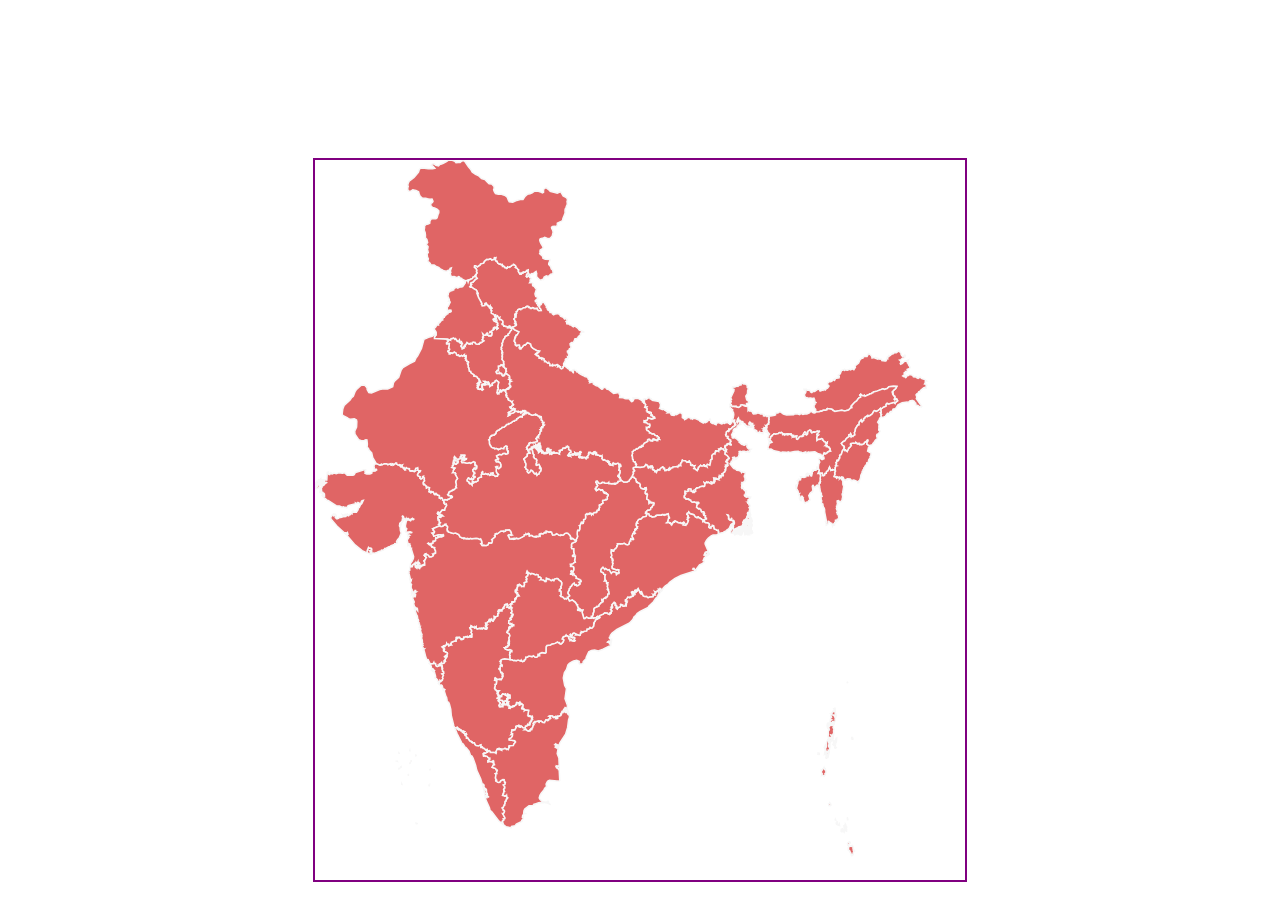
==== map.html @ f1337e4d "update 2.0" ====
<!DOCTYPE html>
<html lang="en">

<head>
    <meta charset="UTF-8">
    <meta http-equiv="X-UA-Compatible" content="IE=edge">
    <meta name="viewport" content="width=device-width, initial-scale=1.0">
    <link rel="stylesheet" href="css/map.css">
    <link rel="stylesheet" href="css/bootstrap.css">
    <title>Document</title>
</head>

<body>

    <div id="tooltipId" class="tooltip1" href="http://www.google.com/">
        <span id="tooltip-span">
            <div id="tooltip-content">
                <div class="card" style="width: 18rem;">
                    <img id="card-img" src="./media/gettyimages-663507425-612x612.jpg" class="card-img-top" alt="...">
                    <div class="card-body">
                        <h5 id="card-heading"class="card-title">Card title</h5>
                        <p id="card-summary"class="card-text">Some quick example text to build on the card title and make up the bulk of
                            the card's content.</p>
                       
                    </div>
                </div>
            </div>
        </span>
    </div>
    <div  id="iframe-div">
    <iframe id="play-video" class="" width="560" height="315" title="YouTube video player" frameborder="0" allow="accelerometer; autoplay; clipboard-write; encrypted-media; gyroscope; picture-in-picture" allowfullscreen src="">
    </iframe>
    <button id="close-btn" class="btn"onclick= closeIframe()>&cross;</button>
    </div>
    
    <!-- <div class="container">
        <div class="row">
            <div class="col"> -->
                <svg id="map-svg">
                    <use href="#indian-map"></use>
                </svg>
<!--             
            </div>
        </div>
    </div> -->

   

    <symbol id="indian-map">
        <svg xmlns:mapsvg="http://mapsvg.com" xmlns:dc="http://purl.org/dc/elements/1.1/"
            xmlns:cc="http://creativecommons.org/ns#" xmlns:rdf="http://www.w3.org/1999/02/22-rdf-syntax-ns#"
            xmlns:svg="http://www.w3.org/2000/svg" xmlns="http://www.w3.org/2000/svg" version="1.1" id="svg2"  
            height="80vh"width="650px" mapsvg:geoViewBox="68.184010 37.084109 97.418146 6.753659">

            <metadata id="metadata44">
                <rdf:RDF>
                    <cc:Work rdf:about="">
                        <dc:format>image/svg+xml</dc:format>
                        <dc:type rdf:resource="http://purl.org/dc/dcmitype/StillImage" />
                        <dc:title></dc:title>
                    </cc:Work>
                </rdf:RDF>
            </metadata>
            <defs id="defs42" />
            <path id="IN-AN" title="Andaman and Nicobar Islands"
                d="m 537.188,685.44148 -0.041,0.4695 0.768,0.30627 0.104,2.47542 1.258,1.84675 -0.71,-0.0232 0.661,0.93295 -0.574,0.18739 -0.437,0.94503 0.103,1.88201 -0.409,0.42617 -0.663,-0.49065 -0.502,1.30269 -0.461,-0.2156 0.224,-1.08911 -0.606,-0.31434 -0.121,-1.2503 -0.813,-0.73346 0.069,-0.77879 -1.076,-1.12336 -0.646,0.17933 -0.121,-1.96159 0.365,-0.27304 -0.4,-0.27001 0.64,-1.36616 0.994,0.0584 0.564,-0.57427 0.878,0.27505 0.092,-0.68006 0.86,-0.14307 z m -2.826,-4.29496 0.895,1.77017 -2.249,2.47845 -0.57,-1.39035 0.238,-1.31478 1.704,-0.4695 -0.018,-1.07399 z m -6.972,-12.28743 0.62,0.37378 0.054,0.95511 0.372,-0.12392 0.733,0.79995 -0.07,1.22108 -0.819,-0.73849 -1.384,0.38789 -0.288,-0.63372 0.323,-0.48259 -0.855,0.17027 0.198,-1.45785 1.116,-0.47151 z m 3.502,-0.0695 0.743,0.76973 -0.11,1.34098 -1.472,-1.19389 0.529,-0.85234 0.383,0.60853 -0.073,-0.67301 z m 0.656,-2.05731 0.291,1.85178 -0.652,-1.69864 0.361,-0.15314 z m -1.091,-2.2447 0.394,0.70928 -0.884,1.04981 0.947,1.26743 0.041,1.10422 -0.412,-0.27001 -0.465,0.31837 -0.158,0.77476 -0.325,-0.99943 0.426,0.0796 0.114,-0.58536 0.146,0.45237 0.247,-0.67099 -0.938,0.56621 0.092,-0.83824 -0.627,-0.64883 -0.116,-1.08809 1.518,-1.22109 z m -6.096,-0.7264 0.087,0.94704 -0.404,-0.51281 0.317,-0.43423 z m -2.282,-1.91123 0.359,0.19848 -0.356,1.48404 1.639,1.28758 -0.11,0.45942 -1.593,-0.57024 -0.756,-1.02865 0.157,-1.47599 0.66,-0.35464 z m -1.725,-2.48851 0.285,0.72439 -0.466,-0.2005 0.181,-0.52389 z m 11.976,-2.12381 0.554,2.22556 -0.33,0.0282 -0.08,0.96619 -0.144,-3.21996 z m -17.337,-14.22082 0.765,1.02563 0.632,-0.27504 -0.606,0.35464 0.105,1.13444 -0.86,0.46244 -1.209,-0.15818 -0.228,-1.89409 0.96,-0.0353 0.151,-0.86645 0.29,0.25187 z m -5.693,-35.18985 0.303,0.69114 0.034,-0.42113 0.553,0.46244 0.043,1.32486 0.571,0.30426 0.19,2.31624 -1.188,1.3984 0.616,0.72339 -1.181,1.43165 -1.64,-0.7798 -1.035,0.34255 0.738,-1.75809 -0.843,-1.12537 -0.088,-2.43411 0.448,0.45035 1.244,-2.15202 0.892,-0.62565 0.231,0.45942 0.112,-0.60853 z m 2.629,-13.08436 0.929,1.5727 -0.763,0.62868 0.924,0.42415 -0.055,0.36472 -1.862,0.51684 -0.434,-0.43927 0.123,-0.72237 0.751,-0.10478 -0.195,-1.47195 0.582,-0.76872 z m -0.926,-0.67402 -0.284,0.15415 0.186,-0.91783 0.098,0.76368 z m -7.918,-1.08407 1.085,0.17632 -0.019,1.31679 -1.158,-0.1481 0.092,-1.34501 z m 6.716,-0.23474 0.622,0.3093 -0.822,0.74252 0.2,-1.05182 z m 10.071,-5.13723 1.075,0.16624 -0.465,0.49972 -0.716,-0.34457 0.106,-0.32139 z m -1.074,-4.07532 0.271,-0.21158 0.564,0.52793 0.933,2.47844 -0.237,0.44733 -0.886,-1.45482 -0.543,0.0383 -1.023,-1.01455 0.826,-1.1556 0.095,0.34457 z m 0.412,-1.48405 0.074,1.27046 -0.647,-0.61256 -0.046,-0.72641 0.619,0.0685 z m 0.807,-1.15963 0.371,2.3918 -0.807,-0.65185 0.006,-0.67401 -1.081,-0.74958 0.615,-0.12695 0.421,0.57831 0.475,-0.76772 z m 0.855,-1.16466 0.553,1.47598 -0.427,1.26038 -0.784,-1.06593 0.658,-1.67043 z m -7.699,-0.52088 0.06,1.5052 0.968,-0.15717 -0.584,2.06436 1.288,0.63271 -0.452,0.56521 -0.476,-0.43625 -0.055,0.53498 0.673,0.36169 -1.042,0.80298 0.111,2.37769 0.468,-1.74801 0.792,-0.0836 0.084,0.74555 -0.687,4.25768 -0.257,-0.22467 -0.058,0.48561 -0.813,-0.3637 0.133,0.79189 -0.88,0.34759 0.156,0.61356 0.294,-0.32945 0.144,0.38285 0.739,-0.78081 -0.176,-0.57931 0.734,0.44632 -0.947,4.02394 -0.272,-0.63674 -1.076,-0.31937 0.008,-1.07601 -0.615,0.20452 -0.202,-1.21806 0.583,0.0897 0.174,-0.4433 -0.264,-0.31233 -0.496,0.35061 -0.418,-1.78427 -0.55,0.50173 -0.324,-3.01141 -0.489,0.20553 -0.198,-0.48058 1.023,-2.1097 0.51,1.2624 0.312,-0.20553 0.053,0.83421 0.144,-0.28009 0.264,-4.95991 1.616,-2.84819 z m 0.75,0.37277 0.37,-0.0131 -0.121,0.73346 -0.526,-0.0897 0.277,-0.6307 z m 3.455,-0.807 0.246,0.70021 -0.456,-0.22971 -0.099,0.44733 -0.164,-0.60853 0.473,-0.3093 z m 3.685,-0.13097 0.187,0.52994 0.404,-0.49267 -0.109,1.20698 -0.783,-0.54102 0.301,-0.70323 z m -2.854,-0.40401 -0.404,1.06996 -0.432,-1.22915 0.529,0.16423 0.161,-0.64379 0.146,0.63875 z m -3.45,-0.63271 1.278,0.37076 0.601,-0.27102 0.48,0.85134 -0.638,0.43221 0.453,1.08709 -0.71,-0.0554 0.088,0.85738 -0.591,-0.16523 -0.426,0.74152 0.215,0.5108 -1.001,0.93596 -0.534,-0.67401 0.644,-3.04566 -0.578,-0.18639 0.169,-0.60651 0.297,0.21459 0.359,-0.45639 -0.106,-0.54103 z m 22.254,-0.22568 0.744,0.70223 0.114,1.10321 -1.131,-0.17632 -0.248,-0.86644 0.521,-0.76268 z m -18.511,-2.01398 -0.482,1.18481 -0.272,-0.10982 0.235,-1.08406 0.519,0.009 z m -5.117,-8.89721 0.142,2.36661 -0.486,-1.68957 0.344,-0.67704 z m 3.934,-1.86588 0.482,0.0766 -0.353,0.58737 0.48,0.0252 0.547,1.64928 -0.418,0.71431 0.97,1.37624 -0.47,1.44375 0.217,3.1313 -0.76,0.34254 -0.021,0.31938 0.562,-0.0403 -0.893,0.51483 -0.017,0.81204 -1.764,-0.46949 1.351,2.31019 -1.306,0.3758 -1.274,-0.36774 -0.351,0.51584 -0.719,-0.0997 -0.439,-0.60551 0.168,-5.76087 -0.481,-0.23978 0.412,0.0141 1.029,-1.36013 -0.528,-0.48057 0.377,-0.63069 -0.465,-2.24672 0.291,0.36068 1.548,-1.94044 0.653,0.52189 0,0 0.628,-0.14911 0,0 0.544,-0.70021 z m -4.254,-1.63618 0.507,0.29217 0.034,1.9344 -0.425,1.01455 -0.541,0.11385 0.285,0.41105 -0.437,0.73447 -0.419,-1.68957 0.448,-2.16209 0.548,-0.64883 z m 6.511,-0.1078 -0.569,0.64379 0.07,0.69819 -0.646,-0.12996 0.163,-1.03974 0.261,0.42416 0.721,-0.59644 z m 0.475,-12.41236 0.326,1.0357 -0.216,1.94044 0.222,0.67603 0.337,-0.37076 0.198,0.32341 -0.326,0.51483 0.739,0.99642 -0.519,0.70726 -0.691,-0.90876 -0.617,-0.1743 -0.355,0.52692 -0.337,-0.67502 -0.412,0.35161 1.233,0.51483 0.063,0.93395 0.704,-0.11384 -0.007,0.49065 0.437,-0.28714 -0.721,2.016 0.056,2.10668 -0.648,1.12739 -0.797,-0.13904 0.185,0.47655 -0.837,-1.03369 -0.385,0.14709 -0.306,0.69517 0.771,1.08609 -0.548,0.53195 -0.113,-0.82715 -0.517,0.0494 -0.583,1.18884 0.388,0.95007 0,0 -0.628,0.14911 0,0 -1.021,-0.81909 -10e-4,-1.5314 0.505,-0.0242 0.143,-0.55815 -0.769,-0.1209 0.174,-1.53039 0.535,-0.14911 -0.256,-0.65689 0.785,-0.26396 -0.791,-0.29923 0.378,-1.79838 0.559,-0.44229 -0.669,-0.43121 0.413,-0.53196 -0.431,-0.16825 0.372,-1.40042 0.576,-0.23172 -0.5,-0.35867 0.518,0 0.343,-0.59241 -0.262,-0.89869 1.21,-0.65286 -0.25,-0.74756 0.989,-0.1743 0.506,0.35867 -0.023,-0.97626 0.467,0.67099 0.404,-0.67804 z m -0.285,-2.21549 0.251,1.06089 -1.069,-0.6055 0.818,-0.45539 z m 13.096,-26.52437 -0.617,1.4518 0.021,-0.82615 0.596,-0.62565 z" />
            <path id="IN-AP" title="Andhra Pradesh"
                d="m 295.438,482.23741 -0.002,0.007 0,0 0.002,-0.007 z m 0.652,-0.0393 -0.389,2.49054 -0.753,-1.07903 -0.016,-0.80298 1.158,-0.60853 z m -0.652,0.0393 -0.122,-0.62767 -0.272,0.4433 -1.262,0.0977 -0.058,-0.73144 -0.901,0.58133 1.737,0.7667 0,0 -0.023,1.03873 0.454,0.14004 0.663,1.50017 -7.647,3.77106 -4.692,1.85681 -3.756,-1.06895 -3.105,0.36975 -2.669,1.33493 -2.599,5.73367 0.099,0.96921 -2.908,3.10007 -0.273,0.46546 0.384,0.87048 -0.948,0.83521 -3.03,0.41106 -0.866,-1.47094 0.261,-0.7788 0.373,0.006 -0.117,-0.58032 -2.482,-0.87249 -3.128,0.60651 -2.228,1.07097 -1.913,1.26945 -1.459,1.6402 -1.448,4.49646 -2.123,3.3872 -1.075,5.04353 1.396,7.50586 1.762,3.11215 -1.448,10.08303 2.407,6.52153 -0.174,3.87786 1.651,4.44205 -3.018,-5.51604 -0.564,-0.25692 -0.116,1.91022 -0.617,-0.62263 0.355,-0.61659 -0.401,-0.0776 -1.169,1.85077 2.315,2.12481 1.569,0.0363 1.581,1.4105 0,0 0.001,1.1425 -0.756,-0.42516 -0.956,-1.89007 -1.638,-0.0433 -1.73,-1.26642 -1.577,0.17228 -0.083,0.42113 0.891,0.17833 0.069,0.37378 -0.631,-0.0705 -0.22,0.60953 -0.702,0.17631 0.029,0.71936 -0.644,0.29217 0.441,0.65084 -0.587,0.82111 -1.556,0.70021 -1.065,-0.0191 -0.429,0.47957 -0.538,-0.44632 -0.687,0.65789 1.332,1.04982 -0.848,0.61457 -0.451,-0.57931 -0.714,0.31131 0.153,-0.57024 -0.476,0.0957 -0.1,-1.1294 -1.848,0.78685 -0.66,-0.46848 -0.271,-0.94604 -2.238,-0.27001 -1.136,0.44229 1.056,0.46748 -0.297,1.49009 0.529,-0.38084 0.197,0.28109 -0.5,0.17732 0.045,0.45338 -1.591,0.5249 0.142,0.71633 -0.976,0.70626 -0.849,-0.95309 -1.027,0.1219 -10e-4,0.68107 -0.615,0.41509 -0.758,1.66338 -1.751,-0.1471 -1.873,-1.34097 -1.365,0.1884 -0.438,0.70222 0.653,0.35464 -0.895,-0.0232 -0.123,-1.42964 -2.722,0.87753 -0.912,-0.23072 -0.182,1.11329 -0.893,-0.29117 -0.784,0.83925 0.691,1.28657 -0.439,-0.004 -0.916,3.18974 -0.762,0.57729 0.044,1.25333 -0.487,0.12694 -0.176,-0.51281 0,0 0,0 0,0 -0.114,0.0373 -0.358,-0.0363 -0.102,0.86242 -0.647,0.0222 0.041,0.96316 -1.911,0.1199 -1.63,-0.88257 -0.545,-0.83622 -1.561,0.22668 0.782,-0.72741 -0.137,-0.80398 0,0 0.428,-2.03716 1.298,0.005 0.886,-1.73995 0.689,0.70726 1.203,-0.11788 -0.275,-1.46087 0.738,0.11486 -0.133,-1.46792 1.11,-0.4564 -0.056,-0.62163 0.545,-0.33751 -0.402,-0.47957 1.263,-0.7939 -0.589,-0.66092 0.581,-0.36572 0.184,-1.24426 -0.457,-0.80499 -0.729,0.94402 -1.027,-1.12638 -0.749,0.20553 -0.241,-0.44632 -0.695,0.33147 -0.508,-0.35263 0.636,-0.26497 -0.884,-0.48964 0.746,-4.80576 -3.414,-0.19546 -0.93,0.66394 0.224,-1.28859 -0.7,-0.15616 -0.1,-0.54505 -1.57,0.28814 -0.469,-0.68308 0.12,-0.45741 0.865,0.0816 0.084,-0.55715 -0.512,-0.50173 0.697,-0.93798 -0.098,-1.37926 -1.516,-0.98936 -0.07,0.73144 -1.102,-0.18941 -0.406,0.89566 -0.444,0.005 -0.044,-1.30168 0.745,-0.28311 -0.243,-1.23519 -1.148,1.15157 -0.515,-0.73346 -1.438,-0.0796 -0.25,0.56722 0.447,1.03671 -1.082,0.53297 0.051,0.49669 -1.374,0.48259 -0.086,1.24527 -0.276,-0.6186 -0.666,0.19747 0.136,-0.54506 -0.442,0.0363 -0.809,0.44028 0.55,0.43624 -0.324,0.16926 -0.537,-0.3496 -0.828,0.58536 -0.762,-0.5914 -0.154,1.25534 -0.522,-0.45539 -0.092,0.58435 -0.695,0.0846 0.161,-2.61647 -1.021,-0.0473 0.332,-0.77477 -1.362,-0.22769 -0.826,0.4302 -0.274,-0.68006 -1.182,0.38385 -0.348,-1.1969 -0.467,0.72338 -0.138,-0.42617 -0.547,0.46042 -0.037,-1.24325 -0.441,0.37983 0.137,0.92488 -0.809,0.16422 0.803,0.61861 0.091,1.4246 -1.493,-0.134 -0.737,0.47554 -0.706,-0.70323 -0.313,0.83521 -0.395,-0.21157 -0.506,-1.54953 1.023,-1.70469 0.502,-0.0876 -0.114,-0.60853 -2.193,-2.09761 0.919,-0.91883 -1.005,-1.33897 -0.907,-0.0826 0.162,-0.6045 0.954,-0.14911 0.098,-0.50576 1.637,0.35766 -0.241,1.613 0.322,0.96921 2.039,0.23979 0.549,1.09212 3.478,-0.71733 0.843,0.91682 -0.114,1.85278 0.881,-0.0242 0.03,0.38487 0.744,-0.63372 -0.413,-0.58032 0.48,-0.70524 -1.151,-0.008 0.162,-0.82514 -1.197,-0.33651 1.45,-1.73994 -0.12,-0.32643 -0.946,0.48662 0.067,-0.61155 0.606,-0.11284 0.272,-0.77175 2.317,0.30931 -0.087,-2.61144 -0.87,-0.009 -0.259,-0.81305 -1.187,-0.32744 -0.223,0.64278 0.852,1.8004 -0.668,0.43524 -0.594,-0.82615 0.081,-0.84932 -1.667,-0.14709 0.033,-1.19086 -1.03,0.43423 -1.67,-0.5773 -0.842,1.08709 -0.143,1.60595 -0.623,0.0846 -0.538,-0.65286 -2.34,-0.0121 -0.271,-0.69316 0.528,-0.47251 -1.486,-1.13344 0.084,-0.94805 0.627,-0.50375 0.596,0.30326 0.046,-0.98634 0.62,-0.71835 -2.16,0.21258 -0.893,-1.1828 -0.583,-0.10075 -0.828,-1.60897 0.793,-2.87338 -0.371,-0.96821 1.432,-0.53598 0.329,-3.46982 -0.765,0.2821 -1.342,-0.40905 0.435,-1.01455 -0.216,-1.18784 0.475,-0.42113 1.67,1.34803 2.2,0.39796 0.395,-0.4171 0.967,0.008 -0.123,0.51584 0.792,0.11787 1.574,-2.61647 -0.459,-0.48158 0.536,-0.13601 0.01,-0.97425 -0.78,-0.59543 0.906,-0.82212 -0.34,-0.57729 -0.68,-0.0907 -0.12,-0.81406 -1.007,0.11788 -0.715,-2.46333 -1.193,-1.21202 0.032,-0.3355 1.145,0.13803 0.056,-2.91166 1.092,-0.41409 0.728,0.6045 0.184,-0.73849 -1.711,-1.64222 0.433,-1.93137 -0.871,-0.18841 0.915,-1.47195 1.622,-0.9007 2.208,-0.37378 5.454,0.80499 0,0 2.029,0.19847 1.101,0.76772 1.197,-0.21964 1.739,0.46345 1.853,-0.66696 2.39,0.79995 0.72,-0.93395 0.573,1.25333 0.961,0.37882 0.34,-0.47453 0.813,-0.001 0.321,-1.12135 1.213,-0.62364 0.391,-2.22858 1.247,0.0474 1.873,-1.13041 3.212,0.53599 1.212,-0.92791 2.023,1.57573 1.285,0.0655 1.287,-1.39136 0.028,-1.51326 0.525,0.0796 0.204,0.93697 0.792,0.1078 -0.105,-1.67345 0.42,-0.44532 2.207,-0.94704 3.049,0.62464 0.881,-0.49065 0.138,-5.86766 0.854,-1.16467 3.359,-0.45941 1.478,-1.04982 3.158,-0.69013 2.655,-1.478 0.74,0.85537 1.08,-0.16926 0.842,1.32183 1.174,-0.0927 1.879,-2.25578 0.456,-1.49815 -0.766,-0.85134 -0.867,-0.23575 0.375,-0.96417 0.76,-1.27247 1.842,-0.43927 1.01,-1.30673 0.4,0.69719 1.275,0.0554 0.82,1.19893 0.374,1.86084 0.825,0.35162 0.3,0.96014 0.56,-0.84629 1.107,0.7536 0.08,0.55413 2.228,0.59442 0.864,-0.54506 -1.037,-0.81103 0.218,-0.96921 0.456,-0.1068 -0.054,-1.15257 -1.944,-0.47554 -0.073,0.67401 -2.712,-1.16567 0.638,-0.95108 -0.455,-0.93193 0.588,-0.46043 0.533,1.1556 0.538,0.17127 0.753,-0.72942 0.291,-1.2634 1.341,-0.66092 2.02,1.10321 -0.357,0.71532 1.803,-0.20754 2.234,0.85335 0.552,-0.55211 0.24,-2.09358 0.9,0.008 -0.167,-1.21303 1.798,0.47353 1.157,-0.74857 2.434,-0.41106 0.393,-1.96865 1.792,0.0494 1.204,-1.55053 0.986,0.73446 0.917,-0.0977 1.628,-1.91526 0.167,-1.99081 0.466,-0.66696 -0.435,-0.44229 1.428,-2.15605 0.114,-0.84126 4.307,-2.33034 0.218,-0.45337 -0.722,-0.8997 0,0 0.895,-0.94201 3.155,-1.23418 1.526,-1.44979 2.84,0.31535 0.357,0.72842 1.346,0.68006 0.535,-0.1471 -0.006,-1.36415 0.648,-0.30225 0.16,0.53297 0.508,-0.0584 0.075,-2.24874 0.507,0.38184 0.159,-0.32139 -1.236,-1.23519 0.559,-0.4433 0.085,-1.11328 0.732,-0.1743 0.443,-0.71431 -1.227,-0.23576 1.047,-1.14754 -0.485,-0.90171 2.36,-2.80588 0.526,0.77678 0.502,-0.0484 0.147,1.53845 0.494,-0.0736 -0.389,1.06291 1.368,0.46043 0.226,0.49065 -0.729,0.87552 0.09,0.81103 0.966,0.91279 0.668,-1.2775 2.266,-0.98332 0.549,-1.40949 -0.357,-0.54707 0.48,-0.43524 0.958,0.65387 0.831,-0.0655 0.151,1.01354 0.854,0.34255 1.769,-0.73144 0.759,0.20251 0.102,-1.18784 -0.436,0.22366 -0.462,-0.56319 1.548,-2.06738 -1.19,-0.22065 -0.117,-0.44229 0.567,-0.41005 -0.962,-0.0433 0.074,-1.11933 0.825,-0.33449 1.716,-2.61848 1.439,0.66897 0.07,0.58335 0.3,-1.10523 0.978,0.19445 0.281,-0.72238 1.606,-0.23172 0.055,-0.70626 0.783,0.0282 0.314,-0.63472 -1.354,-1.49613 0.703,0.0796 -0.722,-0.74857 -0.351,0.88962 -0.496,-1.613 0.859,-0.44733 1.309,0.30426 0.977,1.12034 -0.146,-1.19691 0.546,-0.0151 0.07,-0.46345 -0.389,-1.075 0.29,-0.17933 0.427,0.54707 0.246,-0.25893 0.173,0.8866 -0.421,-0.0443 0.039,0.34859 0.752,0.12594 0.315,-1.5183 0.677,0.53297 0.537,-0.85134 -0.212,-0.7133 0.607,-0.7385 1.544,3.04264 0.548,0.10277 -0.365,0.5914 0.838,1.48605 0.717,0.23072 -0.848,-1.56666 0.994,-0.66394 1.74,4.20932 1.457,0.4836 1.827,-0.12392 1.146,1.27348 0.862,-0.0786 0.594,-0.60853 3.787,-0.35967 0.079,-1.65532 0.552,0.34759 0.191,-0.35766 -0.421,-0.35464 0.758,0.1219 -0.468,-0.41105 0.681,0.22467 0.661,-0.61055 -0.289,-0.54001 0.524,-0.63977 -0.534,-1.04074 1.184,0.72439 0.372,-0.88055 1.605,-0.97828 0.451,1.15459 0.524,-0.9279 0.875,0.0564 -0.007,-0.63775 -0.72,0.10075 -0.586,-1.05082 1.452,0.0443 0.08,-0.77376 0.776,0.12392 -0.173,0.70122 0.527,0.52491 0,0 0.878,0.54405 -3.728,4.32417 -0.604,1.85279 -1.844,1.75808 -2.297,3.46075 -4.825,4.53576 -0.023,0.93294 -8.484,4.31511 -3.07,2.10768 -0.901,1.5183 -2.5,2.32631 0,0.73447 -1.373,1.87595 -2.744,2.95298 -12.682,6.47518 -5.007,3.89498 -1.482,1.88201 -0.541,2.01499 -0.477,0.23072 0.151,0.96115 1.163,1.01657 0.89,-0.24886 -0.238,2.48751 -0.903,0.51383 z" />
            <path id="IN-AR" title="Arunachal Pradesh"
                d="m 585.539,192.70394 0.586,0.92992 -0.057,0.84731 1.267,1.78327 1.034,-0.0161 1.469,-1.19893 0.621,0.70122 -0.973,2.05429 -1.803,0.26094 -1.561,1.57472 -1.49,0.40803 0.751,0.58737 0.722,1.56062 -0.829,1.21403 0.445,0.75663 1.713,-0.88458 2.06,-2.14496 1.865,-0.12795 1.871,-1.00045 -1,2.04522 0.212,0.68812 0.654,-0.135 0.39,2.08249 1.644,2.52781 -0.628,1.36315 -2.37,0.79894 0.447,1.1959 -1.382,1.22008 -0.568,-0.17128 0.119,0.72339 -1.089,0.0826 -0.606,0.63472 0.991,1.12135 -2.287,1.75808 1.174,0.64984 1.07,-0.19445 0.596,1.18683 0.491,-0.15415 0.742,-1.62811 1.087,0.0222 1.452,-1.06794 1.779,-0.0645 1.81,1.05082 0.488,1.13746 1.63,0.13601 0.971,-0.41912 0.571,0.97526 1.478,0.68611 2.011,-1.27449 1.703,1.68353 2.264,0.54304 2.48,1.80443 -0.774,0.0957 -0.687,0.79693 0.172,1.03369 -0.653,1.00951 1.376,0.16322 0.074,0.74051 0.798,0.35665 -0.776,0.90171 0.229,2.13187 -1.421,0.16321 -0.261,-0.96014 -1.092,0.4846 -3.224,2.75551 -0.127,1.03067 -1.421,0.0191 -1.053,1.83062 -0.752,0.10478 -0.936,1.10422 0.839,2.14798 -0.541,1.59386 5.44,7.69325 -0.53,0.80096 -0.792,-0.43423 -0.775,0.28512 -1.819,-1.3571 -2.282,-0.63271 -0.257,-0.6055 0.558,-0.4161 -0.103,-0.73346 -0.489,-0.1078 -1.243,-1.9344 -1.88,-0.62061 -0.282,0.35867 -1.812,-0.0907 -1.888,1.78025 -1.08,-0.43625 -4.949,0.65185 -4.142,2.0956 -2.098,3.37108 -1.236,0.7657 -1.45,0.001 -1.615,3.12928 -1.202,-0.53397 -1.294,2.09257 -1.649,-0.23475 -2.175,3.08194 -2.644,1.03369 -1.359,-0.7113 0,0 -0.449,-1.15156 0.601,-1.2221 -0.623,-0.25892 -0.136,-1.23016 -0.505,-0.33247 1.033,-0.61155 -0.803,-3.58065 0,0 1.104,0.29923 2.101,-1.75506 2.285,-0.72842 0.041,-1.83365 1.182,-1.30269 1.547,0.92287 4.526,-1.46792 1.134,-0.0584 0.701,0.73547 0.261,-0.68006 2.344,-1.79536 -0.85,-1.59789 -0.204,0.269 -0.38,-0.49468 -0.692,0.0443 -0.498,0.87753 -0.092,-0.89868 -0.445,0.63673 -0.377,-0.31131 0.842,-1.79435 -0.173,-1.11329 -0.868,-0.31635 -0.328,-0.86141 -0.776,-0.4836 0.3,-0.60551 -0.482,-0.55311 0.377,-0.37278 -0.801,-1.01958 0.62,-0.25893 -0.153,-0.38386 0.893,-1.21 2.18,-1.85077 1.05,-1.92936 -3.173,-0.21057 -4.587,0.46547 -1.901,1.80443 -2.755,0.94402 -1.42,-0.69114 -5.971,2.28601 -3.568,0.83622 -0.449,0.85234 -0.922,0.12896 -0.825,0.74756 -1.393,-0.0151 -0.144,0.4161 -4.663,2.17518 -0.602,-1.07399 -1.329,0.62364 -1.455,-0.65185 -0.46,0.25893 -0.498,-1.12638 -0.86,0.7123 0.949,1.26441 0.054,0.82413 -2.132,1.05283 -2.016,2.70614 -2.185,1.62509 -3.313,3.71767 0.569,0.42012 0.2,1.04478 -1.31,0.29922 -2.023,2.14799 -3.903,0.7657 -2.96,-0.58133 -6.879,1.09213 -2.126,-1.1153 -0.023,-0.48058 -0.926,-0.54203 -4.469,-0.72641 -0.416,0.4705 0.133,0.73145 -1.26,0.60248 -2.63,-0.0333 -1.253,0.87149 -0.977,-0.21863 -1.605,0.7788 -3.528,0.2025 0,0 -0.095,-2.67994 -1.456,-1.34501 -0.218,-2.2981 0.97,-1.44576 -0.63,-1.01555 1.299,-0.0584 0.397,-0.43524 -1.294,-0.93596 -0.091,-1.72181 -0.748,-1.88201 -1.661,0.45237 -1.599,-0.50778 -2.993,0.27706 -0.627,-0.7657 -0.893,0.42617 -1.688,-2.1369 0.196,-0.78786 -0.385,-0.59442 1.382,-1.71879 0.332,-1.40345 -0.24,-0.84529 -0.614,-0.47453 -0.698,0.13098 -0.451,-0.9541 2.47,-0.0645 0.997,1.06694 2.4,0.0695 0.761,1.74095 1.218,0.51785 1.363,-1.30168 1.498,0.25792 3.244,-2.36863 1.123,0.0252 1.088,1.89006 1.336,-0.39796 0.566,-0.64177 1.006,0.44632 0.972,-0.90675 1.243,0.48561 0.928,-1.34098 1.343,-0.53598 1.471,-2.12078 -1.602,-1.74398 0.503,-1.49815 2.358,-1.81954 0.561,0.71935 1.441,-0.77577 1.45,-1.36213 0.75,0.73849 0.699,-0.76973 -0.212,-0.9551 4.089,-0.72742 0.263,-1.59688 -1.023,-0.93697 1.953,-1.54752 0.614,-1.46691 -0.113,-0.79593 0.582,-0.20955 0.193,-0.76167 2.276,-0.85738 0.598,0.53599 0.354,-0.7254 0.895,0.60047 1.805,0.0272 2.334,-0.75462 0.913,0.4967 1.441,-0.93093 1.719,0.85234 1.576,-2.48247 -0.338,-0.54505 0.202,-1.03067 3.354,-2.71823 1.247,-3.10309 1.528,-1.53845 1.448,-0.10679 0.322,-0.90373 1.233,-0.88055 2.652,-0.0504 1.472,-2.87943 1.735,1.06593 1.388,1.52031 0.432,1.83869 1.545,-0.47252 3.161,1.2896 -0.529,-1.01858 2.111,0.70222 0.489,0.66092 2.7,0.15415 0.33,1.25332 3.007,0.56521 0.925,-0.0685 0.6,-0.8201 0.279,-1.66137 1.057,0.28009 -0.191,-2.05127 1.007,-0.0957 0.271,-1.05485 0.823,0.28915 2.922,-2.56408 0.394,0.4826 1.766,-1.32688 1.597,0.21158 2.584,-1.94347 z" />
            <path id="IN-AS" title="Assam"
                d="m 453.917,283.49453 0.206,1.29161 -0.521,0.29318 0,0 0.315,-1.58479 z m 46.843,-31.55783 3.527,-0.20351 1.605,-0.7788 0.977,0.21863 1.253,-0.87149 2.63,0.0343 1.261,-0.60248 -0.133,-0.73145 0.415,-0.4705 4.47,0.72641 0.926,0.54203 0.023,0.48058 2.126,1.1153 6.879,-1.09213 2.96,0.58133 3.902,-0.7657 2.023,-2.14799 1.31,-0.29922 -0.199,-1.04478 -0.569,-0.42012 3.313,-3.71767 2.186,-1.62408 2.016,-2.70614 2.132,-1.05384 -0.054,-0.82413 -0.949,-1.26441 0.86,-0.7123 0.498,1.12638 0.46,-0.25893 1.455,0.65185 1.329,-0.62364 0.602,1.07399 4.663,-2.17518 0.145,-0.41711 1.393,0.0161 0.825,-0.74756 0.922,-0.12896 0.449,-0.85133 3.567,-0.83723 5.972,-2.28601 1.42,0.69114 2.755,-0.94402 1.9,-1.80443 4.588,-0.46547 3.173,0.21057 -1.05,1.92936 -2.181,1.85077 -0.893,1.21101 0.152,0.38285 -0.619,0.25893 0.801,1.01958 -0.377,0.37278 0.481,0.55311 -0.3,0.60652 0.776,0.48259 0.328,0.86141 0.867,0.31635 0.174,1.11329 -0.843,1.79334 0.377,0.31132 0.445,-0.63674 0.092,0.89869 0.498,-0.87753 0.692,-0.0443 0.38,0.49468 0.204,-0.269 0.85,1.59789 -2.344,1.79536 -0.261,0.68106 -0.701,-0.73547 -1.134,0.0584 -4.526,1.46893 -1.547,-0.92287 -1.182,1.30269 -0.041,1.83365 -2.285,0.72842 -2.102,1.75506 -1.104,-0.29923 0,0 -1.789,1.79032 -1.856,0.97727 -0.747,0.16826 -1.204,-0.79693 -0.878,0.46244 -1.759,2.97211 -2.42,1.72585 -1.22,0.32844 -0.506,-0.48461 -0.617,1.13344 -0.62,-0.46647 -1.614,0.96518 -0.114,0.807 -1.143,0.49569 -0.177,1.92432 -1.012,0.55513 -0.725,1.07097 -0.474,-0.41811 -0.086,-1.95454 -0.273,0.12392 -1.888,2.30515 -0.23,2.72327 -1.413,0.4171 -2.16,3.58165 -0.287,2.35049 -0.759,1.52434 0.514,2.04522 -1.33,0.74656 -0.694,0.97324 -0.846,-0.3899 -0.974,1.12537 -0.334,-0.74454 0.388,-1.478 -0.53,-1.31377 -0.443,0.69215 -1.344,0.62868 0.373,1.41755 -2.768,2.04622 -1.536,2.42706 -1.515,0.58334 -2.005,1.96865 1.343,1.9213 1.381,0.68409 0.342,1.27247 -0.551,0.82816 0.463,0.81003 0,0 -1.785,1.46994 -1.108,3.47788 -0.652,1.10824 -0.763,-0.0393 -0.405,0.71431 0.284,1.56062 -0.47,0.28915 0.278,0.46244 -0.506,0.96014 -0.668,0.48159 0.004,1.04477 -0.93,0.4967 -0.634,-0.69417 -0.27,0.23273 -0.054,1.56767 -0.656,0.72842 0.604,0.80801 -0.613,1.8266 0.661,0.29217 -0.961,0.2015 0.242,0.31635 -0.772,1.478 0.071,1.97772 -0.81,0.18235 0,0 -1.356,0.17833 -0.506,-0.39998 -0.133,0.42517 -0.886,-0.11586 -0.71,0.50072 -1.334,-3.29653 -1.561,3.82547 -1.391,0.50979 -0.266,1.82559 -1.275,0.17127 -0.4,1.57472 -0.956,0.3496 -0.104,0.47957 -0.927,-0.25389 -0.298,-2.31624 -2.632,0.0312 0,0 -1.754,0.0564 1.249,-2.99328 -0.867,-1.86689 -0.002,-1.0075 0,0 0.417,-3.52825 0.991,-1.83365 -1.209,-3.75796 1.212,-0.48259 1.948,1.62006 0.855,-0.0504 0.353,-0.58133 0.893,0.0746 0.271,-0.70122 -0.323,-1.1556 -0.432,0.27505 -0.348,-0.25389 0.453,-0.0846 -0.275,-0.44128 -0.672,0.0826 -0.054,-1.3712 0,0 0.782,-0.12292 0.44,-1.64222 1.228,0.19546 -0.383,-0.93597 2.03,0.51685 0.947,-1.37523 2.879,-0.9803 -0.832,-0.69517 0.576,-0.83119 -0.163,-1.09817 -0.499,-0.0635 -0.492,-1.06795 -0.396,0.14609 -0.929,-0.97828 -0.286,0.15717 -0.122,-0.58032 -0.945,0.43625 -0.229,-1.28053 -0.643,0.0977 1.617,-1.6261 0.184,-1.27348 -1.065,0.80902 -0.629,-0.0705 -0.312,-1.19893 -1.171,-0.25389 -0.759,-1.3853 -0.697,-0.19848 0.021,-0.94201 -1.007,-0.51483 -1.078,0.65991 -2.189,0.20956 -1.429,1.03168 -0.159,-3.28041 0.56,-1.33897 0.955,-0.85939 -1.294,-0.11083 -0.153,-0.76973 2.951,-3.13533 -1.176,0.38688 -1.316,-0.39594 -0.945,0.78484 -1.681,0.30527 -1.293,-0.19143 -1.443,0.96922 -1.088,-1.22915 0.118,-1.06392 -1.183,-0.49065 -1.843,1.39035 -0.231,2.45426 -1.065,1.13545 -1.218,-0.80499 0.562,-0.58133 -0.122,-1.34299 -1.179,-0.24986 -1.553,2.62252 0.622,-0.0685 -1.185,1.2231 0.691,0.0876 0.459,-0.51785 -0.09,0.3909 -1.696,0.74253 -0.534,-0.31938 -1.786,0.37076 -1.213,2.14093 -1.083,0.54707 -0.668,-0.14306 -0.253,-1.0891 0.347,-1.92735 -2.788,0.90071 -0.28,-0.19848 0.6,-0.55312 -0.616,0.0887 -1.012,0.61861 0.596,-1.53341 -1.293,0.0201 -0.518,-1.40849 -0.562,0.10277 0.067,0.69618 -0.756,-0.89667 -0.968,0.31635 -0.563,-0.32542 -0.666,1.02362 -0.785,-0.1612 0.144,-0.98231 -1.284,0.15213 -1.282,1.21101 -0.383,-0.31232 0.471,-0.58737 -0.975,-0.52189 -1.463,1.48203 0.458,-1.44173 -1.196,-1.33493 -1.019,0.61155 -0.673,-0.58636 -0.66,0.0897 -0.851,0.83925 -2.969,0.69819 -1.337,-0.39191 -2.385,1.92633 0.36,0.30628 -0.285,0.43625 -1.334,0.52087 0.223,1.16568 -0.455,0.69618 -0.855,0.22265 2.61,3.09101 -3.081,1.34803 0,0 0.316,-1.99082 -1.059,-2.03917 0.187,-1.1828 -0.608,-1.13444 1.588,-2.87439 -0.814,-0.14508 -0.209,-0.40804 0.71,-0.28411 -0.75,-0.80096 0.004,0.68711 -0.352,-0.0907 -0.396,-1.27147 -0.547,0.0574 0.534,-0.4836 -0.124,-0.66595 -0.805,-0.53498 0.242,-0.4302 -0.414,-0.6579 -0.673,-0.24381 0,0 0.322,-0.20956 -0.823,-0.32946 0.778,-0.54304 -0.728,-0.11586 0.659,-0.49065 -0.501,-0.74051 0.427,0.269 0.257,-0.2962 -0.411,-0.81003 0.854,0.38285 -0.17,-0.7526 0.635,-0.22064 0.024,-0.5239 1.576,-0.73044 -0.219,-0.42818 -0.409,0.14709 0.907,-1.48505 -0.376,-0.65386 0.195,-2.11273 0.325,-0.1491 -0.429,-0.91884 0.404,-0.61256 -0.406,-1.27448 0,0 0.113,-0.77981 1.997,0.32442 3.941,-0.74555 0.893,-0.36874 -0.098,-0.91985 0.645,-1.03369 1.814,0.12896 1.121,-1.12638 1.144,-0.13601 3.145,2.37164 3.189,0.78585 7.153,-0.27908 0.893,-0.94704 3.469,0.34758 1.549,0.59543 1.508,-1.31377 1.768,1.076 2.742,-0.74151 1.329,0.38083 2.4,-1.10422 1.169,-1.45784 0.826,-0.0494 1.849,1.36113 1.255,0.25187 0.909,-0.31635 0.403,-0.77477 z" />
            <path id="IN-BR" title="Bihar"
                d="m 416.975,260.26064 0.017,0.0796 0,0 -0.017,-0.0796 z m -83.434,-22.94171 0.695,-0.0735 -0.041,0.73144 1.192,0.38487 0.057,0.63976 0.955,-0.22568 0.83,1.60091 6.826,1.08608 1.487,2.91268 -0.348,2.81293 -0.661,1.13545 2.388,1.05082 0.332,-0.35061 0.438,0.51785 0.757,-0.55916 1.293,1.17071 1.482,0.21964 0.336,0.47654 -0.225,0.56521 1.939,0.68913 -0.796,0.73547 3.627,-0.26296 -0.389,1.28557 0.694,1.2503 2.597,0.40602 1.534,-1.16869 0.964,0.21661 3.789,-2.11574 2.095,1.79334 -0.044,3.3187 1.783,1.21504 0.701,-0.16423 -0.025,0.96418 2.057,-1.05082 0.256,-0.88761 1.427,-0.36068 2.304,0.88559 -0.049,0.52692 1.174,-0.19243 0.525,0.6176 0.731,-0.67301 1.564,-0.0584 4.5,1.90417 0.598,0.96619 3.364,1.75405 0.716,-0.85335 1.425,0.46244 1.27,-0.53901 -0.049,-0.56419 0.799,-0.0826 0.06,-0.63774 1.729,-0.35867 0.619,-1.29363 0.564,0.0353 0.411,3.17563 1.489,1.08205 1.961,-0.16522 0.202,0.87249 0.975,0.0584 0.597,0.55211 0.584,-1.41049 2.046,-0.75664 2.918,1.39237 0.961,-0.2952 0.542,-0.9813 1.171,0.64681 0.685,-0.1078 0.488,-1.33091 1.234,0.76671 0.826,-1.17676 0.81,1.60394 1.357,0.60248 0.13,0.64379 0.674,0.002 0.097,-0.63473 1.261,-1.07097 0.183,-2.30011 0,0 0.822,0.57729 0.479,-0.6186 1.318,-0.34255 0.045,0.46043 -1.138,0.97929 0.309,0.43523 0.68,-0.0997 0.058,0.68208 0.814,0.59442 -0.784,0.65084 0.15,0.43524 0.627,-0.13601 0.509,0.63775 -1.625,1.69058 -1.461,0.67502 -1.563,1.80241 -0.678,-0.0463 -0.51,0.8604 -1.026,-0.25994 0.085,1.65028 -0.633,-0.0725 -0.142,0.3617 -0.381,-0.51483 -1.482,1.08608 -0.255,2.54393 -0.548,0.54405 0.399,0.94805 1.843,0.45942 -0.576,0.54002 0.568,0.32139 -0.252,1.04981 0.71,-0.0363 0.599,1.08709 1.834,0.79391 -0.272,1.25131 0.392,0.0927 -0.696,1.06794 0.308,1.16769 0.776,0.76268 -0.051,0.54405 -0.896,-0.13098 -0.42,-0.56319 -0.068,0.37983 -0.368,-0.19949 -0.013,-0.51583 -1.256,-0.26498 -0.566,0.74152 -0.414,-0.27202 -0.33,1.17575 -0.62,0.0191 -0.526,0.70625 -0.572,-0.2428 -0.466,0.91984 0.139,0.62868 0.484,0.13299 -0.102,0.92387 1.518,1.26844 -0.705,1.0075 0.29,0.81305 -1.027,-0.49267 0,0 -0.09,-0.59543 -1.581,-0.23676 -0.495,-1.24627 -1.616,-0.0292 -0.562,-0.85839 -0.684,0.40502 -0.161,1.14451 -1.219,-0.31434 0.297,0.75865 -0.482,0.50073 -0.011,1.07096 -1.682,-0.76166 -0.459,0.52087 -0.972,-0.41811 -0.678,3.10108 -0.849,-0.38386 -0.82,0.3768 -1.352,1.51125 0.237,3.20787 -0.149,0.62868 -0.765,0.0665 -0.752,0.76973 0.379,0.48058 -0.967,4.49545 -2.52,-0.83219 -0.67,1.29866 0.273,1.10422 -0.728,-0.65991 -0.456,0.38889 -0.368,-0.41005 -0.769,0.0846 0.115,-0.69014 -0.601,-0.58334 -0.55,0.0413 -0.403,0.97324 -1.323,0.35061 -1.37,-1.02563 -1.177,1.61602 -0.858,0.39897 -0.358,2.1369 -0.477,0.0715 -0.285,1.22612 -0.767,-0.24281 -1.357,-1.48606 -1.499,-0.42214 0.697,-1.07097 -0.176,-1.14754 0.394,-0.59543 -1.229,0.18941 -0.979,-0.82816 -0.469,0.61357 -1.291,-0.42416 -0.186,-2.34545 -0.793,-0.94906 -0.994,0.11485 0.241,-0.88357 -2.099,1.09615 -1.519,-1.57472 -2.104,0.0312 -0.848,-0.54808 -0.84,2.52277 -0.986,0.60853 0.317,2.42605 -1.845,-0.48662 -0.173,0.87249 -0.659,-10e-4 -0.388,0.93898 -0.666,-0.6045 -4.27,0.55413 -0.012,0.67905 -2.748,0.79189 0.392,0.76973 -1.674,1.15761 -0.502,-0.17429 0.224,-1.22411 -0.479,0.57024 -1.316,0.0665 -0.458,0.83521 -1.476,0.0887 -0.374,-2.08955 -0.958,0.23677 -0.037,-1.35912 -0.781,-0.41408 -2.437,1.68554 -0.433,1.44274 -1.796,-0.4292 -0.141,0.65387 -0.925,0.17732 0.083,0.8473 -0.669,1.20598 -0.817,-1.18784 -0.776,0.16724 0.106,-0.63976 -0.844,-0.70323 -0.97,-0.14105 -0.436,-0.63674 0.321,-0.17832 -0.779,-0.45237 0.021,-0.69014 0.674,-0.50677 -0.699,-1.45784 -0.497,0.0403 0.228,0.28411 -0.48,0.48763 -0.464,-0.51685 -0.366,0.41509 -0.611,-0.46546 -0.323,0.18941 0.134,0.84629 -0.695,-0.68912 -0.126,0.81808 -0.633,0.54002 -1.319,-3.01745 -1.142,-0.59442 -1.334,2.07846 -1.266,0.34658 -3.168,0.64379 -4.574,-0.50878 0,0 0.904,-2.28702 -0.918,-0.58838 0.339,-0.68107 -0.69,-0.56722 -0.019,-0.7395 -0.56,0.10478 -1.389,-1.17575 0.075,-1.12941 -0.762,-0.86745 -0.212,-3.23507 -0.538,-0.15818 0.82,-2.47542 -0.461,-1.32486 0.299,-0.40703 0.809,-0.18739 0.44,-0.9803 1.068,-0.0625 1.657,-1.52334 0.517,0.22064 1.219,-0.49568 0.583,-0.89265 0.812,-0.0776 -0.288,-0.16523 0.405,-0.41106 0.197,0.23072 0.596,-0.56723 0.616,0.52693 0.784,-0.53599 -0.104,-0.47957 0.921,-0.12292 -0.589,-0.67401 0.856,-0.18135 1.38,-1.97066 3.338,-1.83869 -0.144,-1.35105 0.519,-0.5773 1.126,-0.24683 0.965,0.64177 0.18,0.78585 1.731,0.18941 -0.042,-0.36371 0.732,0.1209 0.267,-1.69058 1.019,-0.0957 0.458,1.14552 0.982,-0.3496 0.829,0.85235 0.758,-0.15113 0.236,-0.9813 -0.094,0.78383 0.438,0.20452 0.069,-1.21907 1.569,0.1884 -0.629,-0.7526 0.412,-0.77879 -1.334,-1.01153 -0.618,0.0746 0.035,-1.01153 -2.205,-0.34255 -0.314,-0.90775 -1.191,-0.65286 -1.152,0.28814 -1.979,-1.2503 -0.745,0.21157 0.021,-0.7929 -1.595,-1.65934 -0.879,-0.0736 -0.647,-1.0619 -0.139,-2.23362 1.42,0.45538 0.704,-0.95208 0.97,0.37479 0.469,-1.66439 -0.217,-1.33291 -2.079,-0.24583 -1.278,-1.49916 -0.607,0.32441 -1.667,-0.36672 -0.002,-1.58983 1.263,0.22265 0.243,-0.54707 1.541,-0.27102 0.728,-1.31679 -0.016,-1.01455 3.986,1.02059 2.977,-0.65185 -0.255,-1.03369 -1.603,-0.30628 -0.578,-1.62006 -1.061,0.5632 -0.28,-0.2408 -0.196,-0.41307 0.579,-1.21303 -0.234,-1.2634 -0.667,-0.2015 -0.844,0.85738 -0.78,-0.4977 0.192,-0.75059 -0.842,-0.31131 -0.222,0.55714 -0.796,-0.34255 -0.091,-0.94402 -0.477,-0.2559 0.455,-0.45237 -0.122,-1.9485 -1.048,-0.56319 0.627,-0.63271 -1.702,0.0584 0.824,-2.53285 -0.509,-0.81708 -1.183,-0.57528 0.58,-1.05586 -0.188,-0.49972 -1.299,0.33348 -0.538,-0.27303 0.619,-0.66595 0,0 1.045,-0.78686 -0.694,-0.18034 -0.104,-0.86443 1.318,-0.49368 2.013,0.37278 1.427,-1.31982 0.048,-0.64682 0.423,0.0826 z" />
            <path id="IN-CH" title="Chandigarh"
                d="m 180.729,161.12496 -0.533,0.403 -1.425,-0.64883 -0.746,-1.56565 1.438,-0.95209 0.208,0.53801 0.562,-0.21359 -0.063,0.46949 0.734,0.0665 0,0 z" />
            <path id="IN-CT" title="Chhattisgarh"
                d="m 316.874,316.83966 2.131,0.404 0.466,0.94806 1.238,0.32743 0.755,2.9832 0.698,0.31736 -0.313,0.49166 2.81,0.97022 0.711,1.51024 -0.307,1.65431 1.259,1.90115 3.357,0.8342 0.055,-1.35911 1.447,-0.22669 0.328,2.015 -1.113,2.03212 -0.077,1.69562 0.852,0.64882 0.772,-0.4846 0.562,1.00649 -0.765,4.37153 2.004,1.29765 0.388,2.67994 0.878,-1.36314 0.569,1.07702 1.137,-0.28311 0.15,0.62868 1.925,-0.31434 0.387,0.82715 -0.401,1.69058 -0.845,0.11284 -0.926,2.18728 -0.65,0.009 -0.603,0.6327 -0.1,1.50621 -1.481,0.78383 -1.455,-0.0484 -1.577,1.52132 -0.053,1.10624 0,0 -0.469,-0.0272 -0.084,0.45035 1.371,0.86444 -0.782,2.18727 -2.997,0.54204 -2.266,2.28802 -1.252,-0.0605 -0.989,0.47353 -1.813,2.73434 0.862,0.86746 -1.297,0.22971 -0.068,2.07746 0.381,0.70827 0.987,0.48259 -0.606,0.88055 0.272,0.63774 -1.116,0.26397 0.112,0.85839 -0.954,-0.46547 -0.498,0.71835 0.355,0.92992 -1.348,1.50218 1.357,1.11429 -0.666,0.45942 -0.241,-0.9944 -1.267,0.82413 -0.965,2.64266 0.327,1.16165 0.911,1.00346 0.186,1.14855 -0.583,0.19143 -2.193,-0.78988 -0.333,1.41049 0.428,0.60148 -1.177,0.57327 -0.591,2.80285 -1.471,0.77477 -1.659,-0.40099 -1.77,-1.27247 -1.607,0.59443 -1.398,-0.21359 -0.495,0.43322 -0.765,-0.46042 -2.435,0.23273 0.19,1.06895 -0.747,0.68913 0.271,0.77678 -1.452,2.1369 -1.408,0.85234 -0.558,1.7873 -0.911,-0.0594 -0.295,-0.807 -1.148,-0.48058 -0.24,2.81192 0.693,3.01343 -0.925,1.5727 1.182,0.98533 0.159,1.28255 0.46,-0.46446 0.4,1.06291 -0.741,2.01902 0.742,1.17474 -0.505,0.43423 0.178,1.36919 -0.726,1.28859 0.25,1.89712 4.343,1.65028 0.7,-0.32139 1.585,0.21862 -0.146,2.16209 0.356,0.50174 -0.31,0.88659 -1.193,0.12594 -1.27,1.21101 -0.289,-1.14451 0.466,-0.93899 -3.164,-0.85839 -1.121,0.47352 -1.033,1.1546 -2.278,-3.74789 -1.092,0.44632 -2.524,-1.60293 -0.701,0.88962 -1.739,-2.05832 -1.566,1.478 -0.612,1.91828 0.258,0.93697 2.318,1.18784 0.414,1.31478 1.668,0.2821 -0.466,1.76312 0.179,3.68039 -0.496,0.81808 1.458,-0.17832 0.571,1.91122 1.334,0.14004 -0.35,1.14754 -0.534,0.0897 0.886,0.93798 -0.658,1.20396 0.566,2.36761 -0.398,0.71835 0.837,0.19948 0.259,0.59745 -0.377,0.67301 0.649,1.01253 0.302,2.30818 -1.398,0.33549 -0.243,2.3112 -0.671,0.73749 -0.998,0.0403 -0.059,0.9682 -0.939,-0.14911 -1.383,0.62465 -0.424,1.36717 -1.299,-0.47654 0.063,0.64983 1.385,0.75865 -0.16,0.60954 -0.801,-0.11284 -0.247,0.79189 -0.814,0.33952 -2.006,2.24874 -0.36,1.45684 -1.818,0.134 0.013,0.62263 -1.367,0.21661 -1.37,0.93093 -0.485,1.66237 0.373,0.58435 -0.292,1.43165 -0.728,1.40848 0.072,1.2896 -0.839,2.07242 -0.908,-0.20251 -0.186,1.72987 0,0 -2.741,-0.1219 -1.977,-0.89164 -1.8,1.46087 -0.861,-0.0756 -1.852,-6.41876 0.622,-1.9213 -2.338,0.78182 -0.289,-1.43266 0.404,-0.21259 -0.794,-0.5924 -0.663,1.49714 -1.326,-0.1199 -0.027,-1.03973 1.148,-0.77779 -0.911,-1.06291 -0.593,-1.78226 0.215,-0.57629 -0.744,-0.2287 0.165,-0.36875 -1.007,-0.80096 -0.379,-1.02966 -3.124,-2.41598 -2.964,0.92186 -1.556,-2.91065 0,0 -0.531,-0.92489 0.72,-0.11284 1.506,-1.30873 -1.692,-2.32329 0.001,-1.29766 1.139,-1.94145 0.057,-1.47799 1.294,-1.05385 -0.07,-1.11328 1.124,-0.48662 0.808,-1.64424 1.931,-1.46288 0.885,2.0825 1.293,-0.4292 0.349,0.95511 1.27,-0.0725 2.005,-1.64625 -1.194,-1.46289 2.179,-0.86745 -0.272,-1.18683 -0.705,-0.22467 -0.372,-0.74454 -1.281,-0.12594 -0.951,-0.89164 -1.343,-0.0866 0.188,-1.78025 -2.641,-1.83465 0.058,-0.99541 -1.534,-0.11989 0.187,1.16467 -0.537,-0.4564 -1.209,-0.0373 0.06,-0.4836 0.714,0.13299 1.378,-1.3037 -0.31,-0.672 -1.57,-0.15616 -0.029,-0.59241 0.783,-0.45035 0.77,0.55513 0.835,-0.0685 0.527,-1.25635 0.013,-1.75203 -0.121,-0.98534 -0.887,-0.64882 -2.181,-0.11486 -0.164,-0.41912 0.586,-0.61256 -0.65,-1.15056 2.677,-0.62364 0.654,-0.83219 1.585,-0.59946 -0.665,-1.38531 0.76,-4.66169 -1.151,-0.19142 -1.16,0.61155 -0.635,-0.71633 0.545,-0.84126 1.518,-0.64984 -0.724,-1.83263 -0.077,-3.78013 -1.806,0.0403 -0.667,-1.73995 0.495,-0.60853 -0.294,-1.3581 0.502,-1.70267 3.726,-1.73894 0.788,-1.08205 -0.343,-0.73145 0,0 1.542,-3.18167 -0.439,-2.58625 0.194,-2.82099 0.512,-1.04175 1.428,0.23676 0.429,-1.29463 0.102,-2.956 -0.379,-0.47856 0.572,-0.0927 1.362,-3.57964 0.831,0.13904 0.27,1.2372 0.747,-0.0715 0.096,-0.80096 -0.688,-0.40199 0.941,-0.40904 0.076,-2.18526 1.366,-0.39696 0.61,-1.08003 -0.08,-3.32575 1.467,-1.11329 0.802,0.8735 1.195,-1.08507 0.596,0.40199 0.397,-0.96619 1.169,0.43121 0.373,1.45281 0.583,-0.86141 0.494,0.27001 -0.209,-0.60349 0.875,0.0151 0.821,-1.05988 2.025,0.0222 0.163,-0.57427 0.526,-0.10579 0.164,-1.43165 1.057,-0.40099 0.333,-0.60349 0.368,0.63976 0.465,-0.35363 -0.338,-1.42964 0.789,-0.91279 -0.49,-1.53945 0.178,-0.89164 1.821,-0.39595 0.076,-0.54908 1.68,-0.95914 -0.456,-1.91021 0.411,-0.83925 1.8,-0.0524 0.901,-0.83723 1.021,0.29721 0.736,-0.86644 -0.18,-1.95959 0.984,-1.29866 -0.075,-0.93294 -1.006,-0.83219 -0.564,0.13702 -0.259,-0.95511 -1.105,0.45237 -0.653,-0.22971 0.031,-0.81205 -0.835,0.23677 -1.251,-2.72025 -1.867,0.47453 -0.472,-0.78887 -1.436,-0.49468 -0.899,1.00851 -0.807,-0.1884 -0.551,0.94301 -0.443,-0.37781 -0.028,-0.99742 -0.599,-0.10176 -0.154,-0.77073 0.69,-0.26094 0.221,-1.39539 0.625,0.0151 0.925,-1.3984 -0.277,-0.74656 -0.72,-0.39292 -0.191,-1.36818 -0.672,-0.52491 0.253,-1.22209 1.069,-0.42718 1.285,1.52837 -0.082,0.42517 1.331,0.65487 1.471,-0.28512 1.33,-1.11631 0.717,0.46144 1.047,-0.23576 0.935,0.97627 2.449,0.0141 0.869,-0.75764 -0.097,0.48259 0.563,0.57428 0.61,-0.34356 1.527,0.41811 2.758,-0.17732 1.177,0.62264 0.592,-0.2277 -0.359,-0.6861 1.227,0.0282 1.383,-0.77175 0.094,-1.17776 1.917,-0.33046 1.249,-0.93596 0,0 2.743,1.99988 3.095,-0.0524 2.154,-0.98533 0.555,-1.56666 1.256,-0.77779 0.272,-1.14049 z" />
            <path id="IN-DD" title="Daman and Diu"
                d="m 52.071,392.57824 0.11,-1.80846 1.311,-3.27739 0.615,0.65387 1.569,-0.2156 0.858,0.56822 0.278,1.33494 -1.744,0.77476 1.659,0.59241 -0.049,0.67603 -0.554,-0.008 -0.002,0.68208 -0.47,0.0121 0.915,1.21907 0,0 -0.379,-0.20049 0.07,0.31635 -1.076,0.30426 -3.111,-1.62408 z" />
            <path id="IN-DL" title="Delhi"
                d="m 188.413,205.10421 0.637,0.75563 -0.427,0.95813 0.581,0.18336 1.261,1.79838 0.807,-0.0816 -0.257,1.70468 0.523,0.85436 -0.887,1.00649 0.919,1.37926 0,0 -1.99,0.58233 -0.354,0.49166 0.312,0.83824 -1.567,0.48662 -0.994,-0.81003 -0.222,-1.22814 -0.737,-0.63069 -0.496,0.1209 -0.894,-0.65789 -0.011,0.67703 -0.776,-0.31333 -1.865,0.44129 -0.874,-1.14452 -0.055,-0.82212 0.415,-0.0222 0.484,-1.08206 1.171,-0.001 -0.343,-0.46849 0.776,-1.15056 -0.257,-2.76054 1.868,-0.38487 0.927,-1.14451 1.104,0.45841 0.223,0.56823 z" />
            <path id="IN-DN" title="Dadra and Nagar Haveli"
                d="m 105.295,406.93205 -0.637,1.54248 -0.97,-0.70122 -1.651,-0.33046 -0.164,0.70122 -0.892,-0.9541 0.152,-0.54808 -0.591,0.48561 -0.336,-0.39191 0.282,-0.90474 -0.34,-0.91682 0,0 -0.959,-1.48303 0.447,-0.32946 0.798,0.48562 0.133,-0.4564 0.629,0.0262 -0.014,-0.5914 0.51,0.58737 0.132,-0.7123 0.846,-0.0856 0.345,-0.75764 0.115,1.24628 1.016,-0.27304 0.365,0.68611 -0.432,-0.0897 -1,1.30471 -0.703,0.0514 0.117,1.63618 0.231,-0.38688 0.658,0.38486 0.527,-0.36068 -0.091,-0.76268 1.343,0.2146 0.385,0.38486 -0.677,0.89768 z" />
            <path id="IN-GA" title="Goa"
                d="m 115.005,503.84721 3.2,-0.29117 0.68,-1.30068 0.355,1.0478 1.317,0.17128 0.5,2.11675 0.616,0.72237 0.611,0.14307 2.054,-0.9944 0,0 0.993,-0.0383 0.35,-0.62968 0.483,0.69517 0.384,-0.38083 0.496,0.26799 0.278,0.97123 -0.298,0.95107 0.69,0.86645 -0.647,0.79391 0.548,1.00951 0.003,1.18482 0.957,0.46445 0.278,1.61603 -1.761,0.7667 1.029,0.74857 0.318,0.85033 -0.676,0.88761 -0.235,1.02664 0.502,1.21604 -0.851,1.06594 0.176,0.52289 -1.22,0.98231 -0.831,-0.64279 0.068,0.9128 -0.754,-0.24986 -0.879,0.538 0,0 -1.14,-0.49468 0.221,-0.86141 -1.814,-2.3384 -1.151,-0.39192 0.768,-1.34501 -1.122,-4.03704 -0.448,-0.8332 -0.681,0.21158 -1.221,-1.08608 1.971,0.2962 0.418,-0.39393 -1,-0.80902 -1.285,-0.20553 0.372,-0.7254 -0.854,0.006 -0.599,-2.60438 -1.169,-2.39986 z" />
            <path id="IN-GJ" title="Gujarat"
                d="m 30.172,354.32358 0.616,0.71129 -0.43,0.49065 -1.012,-0.69215 0.826,-0.50979 z m -10.275,-0.41106 0.209,0.32744 -1.297,0.95813 0.18,-0.91985 0.908,-0.36572 z m 18.259,-2.62352 0.378,0.57427 -1.448,0.4161 0.151,-0.64379 0.919,-0.34658 z m -30.371,-16.4091 1.128,0.39292 0.058,0.57125 -0.89,0.24079 0.035,0.36069 -0.75,-0.59644 0.622,-0.2287 -0.203,-0.74051 z m 0.645,-1.3843 0.605,0.46344 -0.012,0.60349 -0.832,-0.5652 -0.204,-0.4564 0.443,-0.0453 z m -2.432,-2.42404 0.461,0.55916 -0.233,1.21302 -0.535,-0.34355 0.076,-0.81305 -0.843,0.76267 -0.186,-0.27303 1.26,-1.10522 z m 0.194,-2.66282 -0.018,0.81406 -1.064,1.22612 0.105,-1.13141 0.977,-0.90877 z m -0.542,-0.64177 0.215,0.54606 -0.546,0.33046 -0.122,-0.68006 0.453,-0.19646 z m -2.046,-4.12873 0.826,0.46446 0.593,-0.22971 -0.75,3.21895 -1.582,1.62812 -0.849,-0.19646 0.384,-0.19042 -0.407,-0.39494 -0.651,0.2549 0.169,0.35665 -0.60400002,0.0192 0.099,-0.38789 L 0.244,328.4158 0,327.77906 l 0.384,-0.53297 1.36,-0.0453 1.256,-1.69864 0.604,-1.86387 z m -0.816,0.14307 0.101,1.47901 -0.926,0.66595 -0.006,-1.94951 0.831,-0.19545 z m 3.706,-0.73547 0.425,1.75002 -1.663,0.3496 0.401,-0.79491 -0.181,-0.74454 1.018,-0.56017 z m -2.33,-0.72641 0.573,0.0151 0.292,1.1818 -1.24,-0.0836 -0.146,-0.52491 0.521,-0.58838 z m 1.187,-1.66438 0.003,1.48605 -1.355,-0.14105 -0.57,0.70122 0.06,-1.13645 1.862,-0.90977 z m 1.897,-0.0554 0.468,0.47655 0.559,0.13803 -1.35,1.24526 -0.547,-0.22366 0.057,-0.49871 0.92,-0.68006 -0.107,-0.45741 z m -1.056,-1.2634 0.762,1.56767 -1.57,1.74095 0.531,-1.89913 -0.271,-0.37781 -0.58,0.22467 0.413,-0.98735 0.715,-0.269 z m -1.088,-0.0635 -0.419,1.38934 -1.367,0.77174 -0.15,1.87898 -0.349,0.28009 -0.36,-0.40099 -0.797,0.72641 0.023,2.31623 -0.593,0.24886 -0.959,-1.14654 0.873,-1.00447 -0.448,-1.36919 0.454,-0.0312 0.889,-1.80946 1.204,-0.0635 0.529,-1.37624 0.756,0.28009 0.714,-0.69014 z m 56.039,-15.77438 3.99,1.68554 1.115,-1.05182 0.671,0.72741 2.203,-1.20396 2.686,0.0736 0.941,0.86342 2.877,-0.8604 0.268,1.12336 0.976,0.40703 0.379,-1.63819 0.913,0.18034 0.504,0.93697 2.267,-1.82457 0.686,0.2025 -0.007,1.02261 1.685,0.88257 0.947,0.0443 0.405,-0.46849 1.781,0.55413 0.811,-0.21359 -0.582,0.72136 -0.979,-0.30325 -0.592,0.4574 0.924,0.96216 1.315,-0.32441 0,0 0.594,1.19791 1.176,-0.0866 0,0 -0.122,1.0085 0.586,1.23015 0.901,-0.0635 -0.15,-0.93093 0.922,-1.3037 0.919,0.7919 2.276,0.35262 -0.079,0.87451 0.818,1.33594 2.838,-0.10478 1.168,0.90876 1.414,-0.86645 -0.588998,-0.45438 0.774998,-2.00189 0.261,-0.27203 0.801,0.39595 0.907,-0.68006 0.292,1.57673 -0.489,0.73447 1.78,1.0085 0.858,-0.56924 0.429,0.24684 -0.427,0.70122 -0.379,-0.21561 -0.258,0.96821 -0.747,-0.1471 -1.304,2.82704 0.659,1.06593 2.295,0.92791 -0.521,1.07399 0.982,0.93596 0.946,-0.38284 0.868,-1.06392 0.056,-0.95108 0.802,-0.30023 -0.081,0.92286 0.924,0.84832 -0.182,1.39034 0.411,1.36415 -1.31,1.58681 0.012,1.7067 0.277,0.47655 0.933,-0.29016 1.231,1.61199 0.612,0.12896 0.104,1.98175 1.335,-0.88257 1.748,0.74253 -0.495,1.71274 0.446,1.00448 -0.537,1.1828 0.428,0.27303 1.067,-0.3496 0.459,0.98634 0.808,-1.04981 0.384,0.54807 1.027,-0.27706 1.301,2.50363 0.934,-0.0987 0.176,-0.73346 0.497,-0.0826 0.414,0.90271 0.876,0.1209 0.248,0.82816 1.197,0.007 0.672,0.60147 -0.141,2.06739 1.172,0.60752 0.513,-0.90776 0.806,0.0867 0.882,1.5858 -0.118,0.54002 0.842,0.73648 0,0 1.005,1.88301 -0.61,0.3496 0.427,0.72036 0.803,0.76771 1.069,-0.56117 0.574,1.48908 -1.587,2.90965 -0.396,1.98174 -2.487,-0.0282 -2.346,2.89253 -1.812,-0.75965 -0.672,0.96518 0.173,0.39897 0.886,-0.40099 -0.15,0.97324 0.528,-0.0504 0.412,1.06694 0.445,-0.81406 0.353,0.55715 0.536,-0.27203 0.087,-0.76569 0.289,0.92387 1.034,0.0917 0.841,0.87552 -0.758,-0.12594 -0.648,0.94201 -0.424,-0.20654 -0.329,1.03571 -1.189,-0.23475 -0.467,-0.89163 -0.837,0.25893 -0.269,1.68856 0.679,0.95309 -0.331,0.49267 0.984,0.20351 0.157,2.60841 0.511,-0.17631 0.545,0.42819 -1.738,1.60897 1.175,0.65689 -0.164,0.73245 0,0 -7.023,2.95398 0.721,0.73749 -0.288,0.62767 1.364,1.41251 -0.225,1.24526 -2.052,0.45136 0.772,0.60349 0.76,2.3112 4.375,-1.43669 2.44,-0.002 0.459,0.63875 0.624,-0.42416 0.67,0.32643 0.745,-0.66696 0.479,0.54203 -0.019,1.02362 -1.634,0.74051 -0.432,-0.37681 -0.135,0.46345 -1.961,-0.10175 -0.417,0.3496 -0.875,-0.76368 -0.39,1.40646 -1.671,0.61659 -0.332,-0.23173 -0.091,2.36057 -1.183,0.78988 -1.253,-0.11284 -0.201,2.14899 -1.694,0.1078 -0.104,0.64883 -1.159,-0.31232 -0.94,0.43826 -0.486,-0.97627 -0.521,0.18437 1.5,1.33796 1.939,-0.12795 -0.218,1.31579 0.684,1.01253 0.688,-0.27303 0.182,0.59644 1.885,0.28915 -0.239,0.96619 1.048,2.2447 0.093,2.19433 -0.6,0.42114 -0.739,-0.13702 -0.46,0.79088 -0.857,0.0111 0.475,0.59946 -0.148,1.15057 -1.886,1.08406 -0.988,-0.24683 -0.634,0.35867 -0.71,-0.37882 -0.617,-1.27852 -1.442,-0.84126 -0.836,0.45741 -0.331,-1.42863 -0.605,0.15112 -0.288,1.0216 -0.779,0.49871 0.788,1.06392 0.847,0.25792 0.021,0.90272 0.396,0.0685 -1.486,2.81696 -0.804,0.54102 0.672,0.85235 0.136,3.26026 -1.164,0.30325 -0.141,-0.46244 -0.309,0.33248 -0.873,-0.19445 -0.462,1.28758 -1.523,0.61457 0,0 -0.426,-0.39997 0.677,-0.89768 -0.385,-0.38587 -1.343,-0.2146 0.091,0.76267 -0.526,0.36069 -0.659,-0.38487 -0.231,0.38688 -0.117,-1.63617 0.704,-0.0514 1,-1.30471 0.433,0.0897 -0.366,-0.6861 -1.016,0.27303 -0.115,-1.24627 -0.345,0.75763 -0.846,0.0866 -0.132,0.71129 -0.509,-0.58636 0.014,0.5914 -0.629,-0.0262 -0.133,0.4564 -0.797,-0.48561 -0.448,0.32945 0.959,1.48303 0,0 -2.008,-0.30124 -0.835,0.89466 0.015,0.91884 -0.697,-0.0856 -0.004,0.52491 -1.344,-0.25792 0,0 0.378,-3.47587 1.378,-1.76513 1.325,-2.89454 0.268,-1.94044 -2.21,-6.93762 0.035,-1.09112 -0.454,0.21862 -1.023,-2.55199 0.988,-0.39897 -1.366,-0.1622 0.326,-1.55457 -1.123,-0.27404 -0.168,1.51628 -0.663,0.27505 -0.186,-3.30358 -0.64,-1.54248 0.786,-2.03313 1.494,-1.87092 -1.082,0.69416 0.604,-1.95252 0.646,-0.26296 -0.454,-0.24382 -1.204,1.13948 -0.593,-1.35307 0.646,-1.45281 1.523,-0.78282 1.809,0.14407 1,-0.51281 -1.158,0.10578 -0.913,-0.59543 -4.158,0.56924 -0.634,-0.8332 0.692,-0.77678 0.616,-1.99485 -1.087,-0.7526 -0.325,-2.20944 0.948,-4.42492 0.715,-1.13243 1.373,-0.37076 2.233,0.99339 1.145,-1.64826 1.448,0.50274 0.512,-0.23878 0.256,-0.98735 -0.384,0.7123 -0.616,0.0867 -0.483,-0.8997 -1.919,1.16366 -1.343,-0.17026 -1.122,-1.04377 -1.948,0.93798 -0.082,-0.69215 -1.076,1.72987 0.14,-0.9007 -0.459,-0.0373 -0.745,-1.42057 -0.879,-0.41005 0.403,-0.8876 -0.692,-0.61055 -0.384,0.31535 0.698,0.48259 -0.443,0.85335 0.85,0.33953 0.058,1.59184 -0.354,0.62969 -0.908,-1.62308 0.122,1.49714 0.611,0.83723 -0.32,0.41408 -0.426,-0.75562 -0.254,1.32284 -0.413,-0.11989 -0.948,4.48034 -0.773,-2.65879 0.936,-0.5521 0.238,0.24482 0.035,-1.03067 -1.355,1.20698 -0.041,0.85436 -0.273,1.57068 0.68,1.09918 0.261,3.59475 0.867,2.5258 -1.732,4.27682 -2.035,2.42102 -0.355,1.08809 -0.686,-0.4443 0.442,0.60047 -0.32,0.68106 0.664,1.10624 -2,0.94906 -0.221,0.48763 0.064,-1.19893 -0.71,1.46088 -3.285,1.09817 -0.482,0.33751 0.209,0.43121 -1.919,0.39292 -3.129,1.58479 -1.063,0.0373 0.023,0.58032 -1.582,1.17776 -1.308,-0.0947 0.14,0.38083 -3.675,1.23419 -1.117,0.52994 -0.128,0.46647 -1.221,0 -0.285,0.46748 -2.442,-0.0937 -1.517,0.70021 0,0 -0.714,-0.98634 0,0 0,0 0,0 -0.2,-0.23273 0.47,-0.0121 0.002,-0.68207 0.554,0.008 0.049,-0.67603 -1.659,-0.59241 1.744,-0.77477 -0.278,-1.33493 -0.858,-0.56823 -1.569,0.2156 -0.615,-0.65386 -1.311,3.27739 -0.11,1.80845 0,0 -1.239,-0.14407 -3.675,-1.85782 -7.105,-5.65609 -8.095,-9.55309 1.07,-1.11429 -0.552,-1.62308 -0.273,0.40703 -1.023,-0.14407 0.872,0.82615 -0.459,0.20654 0.599,0.48863 -0.396,0.72741 -9.902,-9.1118 -5.751,-6.67567 -0.448,-1.68756 1.018,-2.31825 1.732,-1.49311 0.373,0.18941 -0.866,0.8876 0.523,0.8322 2.623,-0.6307 0.215,0.49771 -0.971,2.016 1.564,1.24627 1.826,-0.75562 0.291,-0.87451 1.791,0.32038 1.378,-0.45941 0.809,-1.16568 -0.535,-1.09515 1.094,0.6982 0.238,1.11429 1.942,-0.0756 0.198,-0.78686 0.732,-0.0443 -0.023,-1.07097 -0.546,-0.17631 1.18,-0.5239 0.343,0.97728 0.314,-0.24583 0.796,0.94503 0.808,-1.22814 0.71,0.17027 1.275,-1.40748 0.55,0.29822 -0.098,-0.77678 1.807,-0.75562 0.547,0.36572 2.047,-0.10679 1.675,-2.52378 0.209,-1.61099 1.052,-0.54909 1.059,-2.57214 1.454,-1.40445 1.472,-3.25321 -1.175,0.29117 -0.75,0.72238 -0.308,1.87797 -0.82,0.40501 -2.303,-1.12033 -0.366,0.51987 -1.221,0.3224 -0.808,-0.41106 0.186,0.82211 -6.984,1.68252 -0.959,0.70122 -0.977,1.80644 -1.314,-0.57427 -0.884,0.15113 -0.971,-0.75865 -1.722,0.4302 -2.453,-1.25736 -3.303,-0.22164 -8.013,-5.21279 -1.157,-0.29722 -3.512,-3.04667 -0.146,-0.4312 1.826,-0.84429 -0.651,0.0766 -0.082,-1.83364 -0.646,-0.7798 -0.983,-0.12695 0.029,-0.74857 -0.517,-0.0443 -0.698,-1.02865 -0.285,-3.79927 0.244,-0.56017 0.419,0.0574 0.087,-0.82614 2.262,-1.54651 0.703,-1.15761 1.483,-0.80902 -0.424,-0.31837 -2.343,0.44531 -1.646,1.85279 -0.233,-1.54651 0.657,-0.24885 0.547,-1.03168 1.8959997,-0.85436 -0.8879997,0.0887 -0.52,-0.63674 -0.157,0.44633 -0.623,-0.0383 -0.45,-0.53599 0.197,-0.3627 4.238,0.0262 0.49,-7.63179 1.125,-0.32845 0.447,2.30113 0.833,0.28814 1.25,-1.85883 1.116,1.16769 1.934,-0.99339 2.236,0.77879 2.313,-0.9541 3.996,0.49871 2.083,-0.5249 2.594,2.36359 5.779,0.19948 1.228,-0.60752 1.25,-2.25176 9.542,-2.9842 0.774,0.45539 -0.832,1.2906 0.321,0.79089 -0.275,1.32989 1.696,0.62666 3.15,0.0554 1.85,-0.79089 -0.188,-0.77476 1.562,-1.27751 0.81,-0.32945 1.021,0.30527 1.771,-1.25433 -0.269,-0.67402 -2.325,-0.25187 0.156,-1.86287 -0.357,-0.42717 0.465,-2.05731 1.813,-1.15661 z" />
            <path id="IN-HP" title="Himachal Pradesh"
                d="m 160.899,114.5252 1.069,-1.68252 -0.566,-1.18079 0.333,-1.64826 -0.81,-1.41251 -1.656,-1.4115 0.278,-1.49009 1.238,-0.0101 1.647,1.12638 2.856,-2.09156 0.24,-0.90171 3.007,-0.69517 0.789,-1.78831 2.442,-2.073428 1.62,0.170267 1.642,-0.743533 0.72,0.0665 0.944,1.113284 2.154,-0.424156 0.533,-1.758082 0.48,-0.156162 0.513,0.477553 0.535,-0.243814 -0.521,2.275941 0.858,1.08709 0.686,-0.0484 0.844,2.01802 1.694,1.10421 0.772,-0.25288 0.829,0.6579 1.287,-0.17732 0.205,1.66237 0.579,-0.42819 1.139,0.88861 0.222,0.76066 0.407,-0.28008 0.981,0.55815 0.475,0.85335 0.599,-0.135 0.649,-1.50621 1.418,0.59543 0.614,-0.61961 0.733,-0.0212 1.347,-1.41049 1.453,-0.39091 0.249,-0.66596 0.989,0.35565 1.627,1.66035 -0.602,1.01455 1.804,0.90977 0.697,1.32385 0.716,0.23374 -0.248,1.81954 1.66,2.65676 1.114,-0.135 -0.039,-1.0881 0.658,0.28311 0.587,-0.94403 0.588,0.49267 0.65,-0.91379 1.265,0.24482 1.733,-1.0881 -0.169,-0.62364 1.752,-0.59946 -0.172,2.24168 0.537,1.21504 -1.929,1.13948 0.053,1.20195 -0.433,0.53095 0.668,0.79693 1.508,-1.33796 0.593,0.44632 0,0 0.717,0.34457 -0.145,1.03268 1.689,0.94201 -1.145,1.64726 0.043,1.6936 -0.564,0.93294 2.098,-0.0877 1.12,0.77678 -0.39,1.48908 0.483,0.90675 1.057,0.36975 1.749,2.46333 0.829,0.19445 -1.668,5.10398 0.698,0.72741 -0.279,0.55815 0.482,1.21605 0.948,0.0534 1.077,1.83868 -2.605,2.38575 0.208,0.82414 0.676,-0.14105 0.975,0.93193 -0.398,1.26743 1.063,0.49065 0.037,1.25534 1.631,1.74398 0,0 0.183,0.83522 1.235,1.15459 0.459,1.53945 -2.621,0.19647 -1.102,-0.97728 -0.496,-1.41956 -3.085,0.2549 -0.277,-0.66797 -0.818,-0.35565 -1.22,0.72842 -1.402,0.0725 -0.544,-0.99339 -0.516,-0.38386 -0.459,0.29621 -0.863,-1.05789 -1.213,0.0655 -0.104,0.54405 -0.51,-0.12997 -0.763,0.89164 -1.775,0.0846 -1.257,1.00044 -1.21,0.13501 -0.329,0.74454 -1.245,-0.58435 -1.408,0.59039 -0.935,1.79939 -0.884,0.4705 0.517,1.32184 -0.605,0.93798 0.434,0.39695 -1.115,-0.57326 -0.613,0.42717 0.231,0.91179 1.047,-0.0373 -0.131,1.59588 -0.939,-0.55312 -0.002,1.25534 -1.175,1.49412 1.105,1.41654 -0.161,0.60551 0.956,0.53901 0.062,1.08306 -1.099,0.51181 0.677,0.86241 0.867,-0.0191 0.154,0.74555 -0.239,0.53095 -2.515,1.45281 -2.051,0.52188 -0.378,0.62767 0,0 0.248,0.48662 0,0 -0.67,-0.3103 -0.692,-1.25535 -0.481,0.88156 -1.474,0.10176 0.773,-0.77779 -0.059,-0.60449 -1.045,1.13041 -1.142,-1.04981 -0.74,0.20149 -1.234,-0.74957 -1.029,0.0997 -0.361,-1.11026 -1.137,-0.37983 -0.409,-0.62868 0.962,-0.78685 -0.119,-2.21851 -1.569,-1.32385 -0.903,-0.26094 -0.431,0.3234 -0.513,-0.85133 0.196,-0.90977 -0.394,0.37882 -0.531,-0.30326 -1.081,-2.10264 -1.04,0.64882 -0.768,-0.61961 -0.117,-0.84025 -0.844,0.58636 0,0 -1.199,-1.39538 -2.146,-0.99843 -0.232,-1.20799 0.56,-1.38934 -0.763,-0.42818 0.023,-1.35206 0.943,-0.73951 -0.198,-0.34658 -0.95,0.26397 0.44,-0.84831 -0.651,-0.71734 -0.744,0.60853 0.046,-0.70223 -0.399,0.53095 -0.08,-0.50979 -0.538,0.23777 -0.457,-0.90373 -0.746,0.672 0.359,-0.56923 -1.445,-2.09257 -0.337,-1.23419 -0.083,0.63271 -0.907,0.32542 0.436,1.21405 -0.852,0.26497 0.002,0.5652 -2.58,0.30627 -0.137,-0.85233 -0.654,-0.49972 0.387,-1.28456 -3.156,-5.72561 -1.694,-4.21033 1.039,0.0655 -1.611,-3.34389 -2.308,-1.1022 -1.977,-1.66237 -0.847,-0.38787 -1.064,0.27605 -0.414,-0.38789 1.739,-2.05731 -0.871,-0.50777 0.049,-1.22814 2.383,-0.97022 2.25,-2.62151 1.849,-0.93193 -1.7,-2.26586 z" />
            <path id="IN-HR" title="Haryana"
                d="m 179.683,155.73686 0.844,-0.58636 0.117,0.84025 0.768,0.61961 1.04,-0.64882 1.081,2.10264 0.531,0.30326 0.394,-0.37882 -0.196,0.90977 0.513,0.85133 0.431,-0.3234 0.903,0.26094 1.569,1.32385 0.119,2.21851 -0.962,0.78685 0.409,0.62868 1.137,0.37983 0.361,1.11026 1.029,-0.0997 1.234,0.74957 0.74,-0.20149 1.142,1.04981 1.045,-1.13041 0.059,0.60449 -0.773,0.77779 1.474,-0.10176 0.481,-0.88156 0.692,1.25535 0.67,0.3103 0,0 0.359,0.33147 -0.454,1.44979 -0.912,0.70323 -1.12,2.27594 -1.041,0.48863 -0.535,1.20699 0.344,0.28209 -3.015,1.42461 -0.152,1.12033 -1.736,2.32329 -0.582,2.73132 -0.74,0.54204 0.55,1.56867 -1.208,2.5399 0.504,1.15358 -0.519,0.46748 1.141,2.20541 -0.284,0.75865 0.439,0.50274 -0.626,0.31535 0.065,0.64681 0.71,0.34356 -0.512,1.50822 0.305,0.70928 -0.394,0.4443 0.309,1.02866 -0.376,1.83263 1.929,2.39583 -0.503,1.20698 0.65,1.23519 -0.825,0.34255 0.107,0.5511 0,0 -0.998,0.60249 -0.223,-0.56823 -1.104,-0.45841 -0.927,1.14451 -1.868,0.38487 0.257,2.76054 -0.776,1.15056 0.343,0.46849 -1.171,0.001 -0.484,1.08206 -0.415,0.0222 0.055,0.82212 0.874,1.14452 1.865,-0.44129 0.776,0.31333 0.011,-0.67703 0.894,0.65789 0.496,-0.1209 0.737,0.63069 0.222,1.22814 0.994,0.81003 1.567,-0.48662 -0.312,-0.83824 0.354,-0.49166 1.99,-0.58233 0,0 2.865,2.27896 0.412,1.3168 -0.638,0.4836 0.671,0.73849 -0.064,0.62868 -0.533,0.25993 1.547,0.5239 -0.536,0.42819 0.073,0.66595 -0.627,-0.2428 0.063,0.63976 1.051,0.0826 -0.962,0.51786 -0.085,1.47195 -0.295,-0.23676 -0.196,0.52188 0.214,0.99541 1.175,1.20698 -0.516,0.59744 0.56,0.24785 -0.38,0.61558 -1.056,-0.0252 -0.215,1.13041 -0.967,-0.25792 0.002,0.88056 -1.529,-0.0121 -1.33,1.25735 0,0 -0.278,-0.22568 -0.644,0.71835 -0.794,-0.85738 -0.526,0.87854 0.251,-0.56319 -0.629,-0.16423 0.017,0.56319 -0.522,0.36472 -1.847,-1.03369 -0.369,0.9944 0.977,0.34053 0.249,0.60047 -1.794,-0.0776 -0.482,2.00391 -0.76,-0.42516 -0.661,0.39191 -0.454,-0.96719 0.704,-0.0343 -0.638,-0.71331 0.412,-2.41295 0.479,-0.0373 0.255,-2.01298 -0.413,-0.13802 -0.01,-1.72887 0.903,-3.47989 -2.329,-1.96764 -1.029,0.35866 -0.206,1.29363 -2.936,1.43871 0.185,1.84775 -1.279,0.21862 -1.272,0.93395 0.006,-1.62912 -1.774,-0.25087 0.919,-0.35867 -1.027,-0.67603 0.258,-0.44531 0.772,0.12594 -0.562,-1.14553 -1.972,0.39696 -0.855,-0.93496 -1.19,-0.0332 1.602,1.19691 -1.218,0.65185 1.197,0.63875 -0.279,0.90675 -0.923,0.23978 -0.318,-0.78383 -0.646,-0.28512 -1.545,0.27706 0.765,0.65588 -1.233,0.77678 0.513,0.62163 -0.273,1.37221 0.674,0.38083 -0.116,0.8332 0.632,0.54506 -1.054,0.7939 -1.776,-1.44676 -0.804,0.48864 -1.813,-0.39998 0.3,-1.05787 -1.016,-0.17833 -0.11,-0.38688 0.312,-0.42818 0.516,0.3365 0.497,-1.13343 -0.638,-0.3889 0.714,-0.21762 -0.43,-0.49367 0.839,-0.13702 -0.099,-0.42315 0.634,-0.46244 -0.418,-0.35363 -0.651,0.90574 -0.052,-0.70021 -0.962,-0.31636 1.918,-1.88502 0.808,0.11787 -0.027,0.55413 0.583,-0.2549 -1.001,-1.13545 0.166,-0.50778 -0.876,-0.4171 0.158,-0.93395 -1.341,-0.89466 -0.676,-1.20093 -0.694,-0.5904 -2.489,-0.33348 0.166,-1.19288 -3.122,-2.10969 -0.231,-1.343 -1.305,-0.2962 -0.561,-3.24515 -0.636,-0.89466 0.31,-1.17172 -0.969,-2.14798 1.035,-1.17877 -0.113,-0.84932 -1.599,-0.13803 -0.093,-1.1566 -1.039,-0.134 0.326,-1.39538 -0.734,-0.34054 0.827,-1.11228 -0.104,-1.75606 -0.789,0.17631 -0.266,0.68409 -0.635,-0.23575 0.09,-1.38229 -2.005,1.40647 -0.911,-0.81003 -1.502,1.0075 -0.631,-0.13702 -0.799,-1.3158 -1.023,0.37076 -0.794,-0.24482 -0.543,-1.99081 -1.801,-0.94906 -1.769,1.15761 -2.228,-0.39393 -0.175,0.99037 -0.964,0.0695 0.02,-0.81506 -0.815,-1.36012 -0.555,-0.15314 -0.046,-0.5914 0.287,-0.41005 0.756,0.19142 0.743,-1.65129 -1.002,-0.87753 0.814,-4.57302 -0.393,-0.37782 -1.273,0.65689 -1.127,-0.0645 -0.141,-1.05283 1.848,-1.88906 -0.416,-0.89466 -0.599,-0.12392 0.293,-0.86242 0,0 2.678,0.93698 -0.149,-0.43121 1.066,-1.13344 0.695,0.17934 1.616,-0.74454 1.014,0.81103 0.667,-0.22366 0.079,0.70928 0.638,-0.24382 1.553,2.2437 1.582,-0.54707 0.404,-0.87249 0.407,1.01454 -0.481,0.57629 0.541,0.55312 -0.354,0.47957 1.337,0.62062 0.028,-0.93798 0.564,-0.4564 1.018,2.09459 -0.78,0.64882 0.033,0.90474 -0.784,0.60449 0.324,0.78887 1.003,0.56723 0.047,1.45684 1.52,-0.52894 0.176,-0.49166 -0.501,-0.52188 0.778,-1.46289 0.685,0.27606 -0.316,-0.83522 0.909,-0.42214 1.371,-2.33336 1.412,1.1556 0.935,-0.14005 0.259,0.56118 0.931,-0.0917 0.254,-0.64782 1.509,0.43524 0.177,-1.29161 1.375,-0.40502 0.512,0.44128 0.69,-0.12593 1.052,1.57774 1.792,0.37982 1.104,-0.59643 0.378,0.22668 0.879,-1.42863 0.811,0.22669 2.629,-1.75708 -1.201,-0.47352 -0.384,-0.96921 0.787,-0.37479 -0.271,-1.75103 0.513,-0.25993 -0.357,-0.26195 1.185,-1.61603 -1.348,-0.73749 0.447,-0.002 -0.169,-0.57931 0.99,0.9682 1.502,0.26195 0.545,-0.47151 -0.483,-0.52389 1.342,0.52692 0.244,-0.73245 -0.432,-0.61961 0.611,-0.46245 0.877,2.46535 0.811,0.0866 0.215,0.49771 1.126,-0.537 0.458,0.57327 0.508,-0.12393 0.537,-0.61658 0.256,-2.43412 -0.725,-0.22366 0.162,-0.38386 -0.587,-0.62061 -1.077,0.7133 0.316,-0.91783 1.302,-0.13802 1.356,-1.34501 0.849,-0.16926 0.489,-0.64984 -0.569,-0.13399 -0.234,-0.69215 1.208,-1.1012 1.059,0.65689 0.502,-0.53599 1.001,1.15963 0,0.64581 0.985,-0.70424 -0.806,-1.2765 0.002,-1.05888 0.658,-0.81507 -0.739,-0.54505 0.595,-1.44576 -1.148,-0.99742 0.076,-0.94302 -0.574,0.57326 -0.314,-0.73345 0,0 0.175,-1.90316 0,0 0.39,-0.70122 -0.399,-0.97828 -1.229,-1.075 z" />
            <path id="IN-JH" title="Jharkhand"
                d="m 320.53,307.04276 4.574,0.50878 3.168,-0.64379 1.266,-0.34658 1.334,-2.07846 1.141,0.59442 1.32,3.01745 0.632,-0.54002 0.126,-0.81808 0.696,0.68912 -0.134,-0.84629 0.323,-0.18841 0.612,0.46446 0.366,-0.41509 0.464,0.51685 0.48,-0.48763 -0.227,-0.28512 0.497,-0.0403 0.699,1.45885 -0.674,0.50677 -0.021,0.68913 0.78,0.45237 -0.322,0.17833 0.436,0.63673 0.97,0.14105 0.844,0.70324 -0.107,0.63976 0.776,-0.16725 0.818,1.18683 0.669,-1.20597 -0.083,-0.84731 0.925,-0.17731 0.14,-0.65387 1.796,0.42919 0.433,-1.44273 2.436,-1.68554 0.781,0.41408 0.038,1.35911 0.958,-0.23676 0.374,2.08955 1.475,-0.0887 0.458,-0.83522 1.317,-0.0665 0.478,-0.57125 -0.224,1.22411 0.502,0.17429 1.674,-1.15862 -0.391,-0.76872 2.748,-0.79189 0.011,-0.67905 4.27,-0.55413 0.666,0.6045 0.388,-0.93899 0.659,10e-4 0.173,-0.87249 1.844,0.48662 -0.317,-2.42605 0.986,-0.60954 0.84,-2.52176 0.848,0.54707 2.104,-0.0312 1.519,1.57573 2.099,-1.09616 -0.242,0.88358 0.994,-0.11486 0.793,0.94907 0.186,2.34545 1.291,0.42415 0.469,-0.61356 0.978,0.82816 1.23,-0.19042 -0.394,0.59543 0.176,1.14754 -0.697,1.07097 1.499,0.42214 1.357,1.48606 0.767,0.24281 0.285,-1.22612 0.477,-0.0715 0.358,-2.1369 0.858,-0.39897 1.177,-1.61501 1.37,1.02462 1.323,-0.3496 0.404,-0.97324 0.55,-0.0413 0.6,0.58334 -0.115,0.69014 0.768,-0.0846 0.369,0.41005 0.456,-0.3889 0.727,0.65991 -0.273,-1.10321 0.67,-1.29866 2.519,0.83219 0.967,-4.49545 -0.379,-0.48057 0.752,-0.76872 0.765,-0.0675 0.149,-0.62867 -0.237,-3.20787 1.351,-1.51125 0.821,-0.3768 0.848,0.38385 0.678,-3.10107 0.972,0.41811 0.459,-0.51987 1.681,0.76167 0.011,-1.07198 0.483,-0.50073 -0.297,-0.75864 1.218,0.31434 0.162,-1.14452 0.683,-0.404 0.562,0.85838 1.616,0.0282 0.495,1.24728 1.581,0.23677 0.09,0.59543 0,0 -0.232,2.99528 2.103,1.46289 1.874,2.27795 0.144,0.76671 -1.767,1.00548 0.198,0.65789 -0.644,0.0353 0.188,0.67703 -0.463,0.67805 -0.403,0.0252 0.048,-0.56823 -0.407,0.50475 0.453,0.64178 1.278,0.38386 -0.297,1.09615 0.561,0.35766 -0.604,0.73749 0.357,0.32442 -0.605,0.0423 0.779,0.3899 -0.473,0.71835 -0.82,0.26799 -1.649,-0.70827 0.773,0.84428 -0.234,1.24729 0.241,-0.45136 0.34,0.37378 -0.799,1.84069 0.53,0.18236 -1.125,2.37064 -0.962,0.26598 -0.607,1.04981 -0.955,0.0907 0.041,0.71129 1.149,0.58435 -0.063,0.83521 -2.515,-0.13399 0.799,0.61356 -0.803,0.5108 0.145,0.49368 -1.728,-0.68913 -0.05,1.45281 0.404,0.28008 -0.582,0.60148 -1.023,0.12191 0.504,0.61759 -2.121,-0.63774 -0.601,0.30325 -0.262,-0.19344 0.356,-0.61155 -1.977,-0.23374 0.493,1.72383 0.635,0.23979 0.057,1.31075 -0.505,0.58737 -0.465,-0.78182 -0.115,1.8548 -0.505,-0.10578 -0.628,-0.23072 0.148,-0.30729 -1.355,-0.29217 0.743,1.08709 -0.37,0.57729 -0.515,-0.0151 -3.292,-1.61099 -0.638,0.46849 -0.867,-0.80398 -0.414,0.40199 -0.084,0.41811 -1.056,0.75361 -0.584,-0.46043 0.563,1.61099 -0.58,1.68856 -1.129,0.22367 -0.135,-0.37076 -0.792,-0.0171 -2.139,0.53599 -1.319,0.96619 -1.859,-0.0151 -0.005,0.46949 -1.228,0.56621 -0.481,0.94504 -0.089,1.06593 0.382,0.31535 -1.504,0.89062 0.296,0.35162 -0.299,0.18941 -0.45,-0.48259 -0.739,0.49266 -0.388,-0.36773 0.295,-0.77779 -0.372,0.31333 -1.579,-0.3899 -0.016,-2.16713 -2.05,-0.36773 -0.755,0.73648 0.763,1.32788 -2.163,0.89264 -1.63,-0.35766 -0.066,1.37725 0.687,0.89969 -0.616,0.13098 0.245,0.93898 -1.081,1.3843 0.11,1.55155 0.543,0.0181 1.203,1.47799 2.552,-0.32139 0.232,0.79693 1.854,0.58334 0.283,0.96216 1.306,1.11631 1.796,-0.48662 1.985,0.8876 0.485,-0.46748 1.698,0.11083 0.312,0.53901 0.587,-0.47755 -0.459,0.97727 -0.708,0.2287 -0.296,-0.34557 -0.787,0.59341 0.632,0.60954 -0.632,0.82312 -0.349,1.90921 1.893,1.7067 0.684,-0.43524 1.646,1.07399 0.708,2.21751 2.266,0.0766 0.81,1.67043 -0.197,0.55211 -0.918,-0.0272 0.353,1.14452 1.71,0.66192 -0.309,1.62107 1.194,0.69013 -0.011,0.95309 -1.451,0.0635 -0.094,-0.33147 -0.042,0.58737 -0.204,0.5511 -0.505,-0.003 -0.187,0.0554 -0.927,-0.0887 0,0 -1.5,-0.40703 -0.116,-0.63674 -1.144,-0.30527 -0.261,-0.52188 -0.965,-0.008 -0.679,-0.96921 -1.288,0.39796 -0.106,0.49468 -1.687,-0.9944 -1.527,-2.26989 -3.611,-0.89365 -1.441,-1.78629 -0.345,0.97727 -1.104,0.4705 -0.33,0.99541 1.157,0.71733 0.261,1.11732 -0.593,0.83622 0.576,0.19848 -0.251,0.44128 0.729,0.0856 -1.538,1.42359 1.192,1.3168 -0.55,1.72584 -1.211,2.03313 -0.636,0.32341 -0.143,0.86443 -3.028,-0.52289 0.569,-1.97872 0.896,0.005 -0.601,-0.7667 -2.523,1.40546 -0.772,-0.94 -1.121,0.35968 -1.078,-0.27606 -3.039,-1.63013 -0.652,0.0917 -0.107,0.79189 -0.735,-0.12191 -0.48,0.40502 -1.448,2.41597 -0.422,-0.97022 -0.802,-0.56621 -0.034,0.45237 -0.32,-0.50274 -0.767,0.0907 -0.491,-0.74756 -1.079,-0.2549 -0.871,0.69719 -0.47,-0.1078 0.918,-0.6176 0.98,-3.628 0.92,-0.41508 -0.009,-0.53801 -0.546,0.003 0.105,-0.61155 -0.396,-0.17026 -0.242,-2.94492 -2.258,0.89768 -0.153,-0.27706 -1.12,0.74958 -0.362,-0.57226 -0.92,0.38285 -0.519,-0.46446 -1.152,0.10982 -0.186,0.6176 -4.547,-0.1199 -1.046,0.31938 0.02,0.50576 -0.623,0.10378 -0.456,0.68711 -2.865,0.26094 -0.893,-0.82615 -1.098,0.0433 -0.872,-0.66092 -0.366,-1.58681 -2.773,-1.13343 0,0 0.053,-1.10624 1.577,-1.52132 1.455,0.0484 1.481,-0.78383 0.1,-1.50621 0.603,-0.6327 0.65,-0.009 0.926,-2.18728 0.845,-0.11284 0.401,-1.69058 -0.387,-0.82715 -1.925,0.31434 -0.15,-0.62868 -1.137,0.28311 -0.569,-1.07702 -0.878,1.36314 -0.388,-2.67994 -2.004,-1.29765 0.765,-4.37153 -0.562,-1.00649 -0.772,0.4846 -0.852,-0.64882 0.077,-1.69562 1.113,-2.03212 -0.328,-2.015 -1.447,0.22669 -0.055,1.35911 -3.357,-0.8342 -1.259,-1.90115 0.307,-1.65431 -0.711,-1.51024 -2.81,-0.97022 0.313,-0.49166 -0.698,-0.31736 -0.755,-2.9832 -1.238,-0.32743 -0.466,-0.94806 -2.131,-0.404 0,0 1.64,-3.78517 -0.544,-1.11832 1.58,-1.15459 -0.45,-0.8997 -0.623,-0.11183 -0.391,-1.08205 0.243,-1.04981 z" />
            <path id="IN-JK" title="Jammu and Kashmir"
                d="m 139.801,1.2029514 1.195,1.4034432 2.388,-0.099742 1.692,-0.1007497 1.492,-1.2029513 1.592,-0.60147572 1.593,0.80196762 1.691,2.5066524 1.99,2.9076362 2.588,3.0073783 1.124,2.2457106 3.383,2.205411 3.284,1.603935 2.786,2.607402 3.284,1.102202 2.587,2.707144 1.593,1.403443 2.686,0.300234 2.289,2.506653 0.099,1.804427 -0.497,1.504193 0.697,1.905176 1.194,1.804427 2.686,0.801968 3.284,0 3.682,1.103209 2.189,2.004919 0.896,2.606395 0.995,1.804427 3.483,0.400984 4.002,-1.842712 3.461,-0.864433 2.786,0 2.02,-3.20787 2.289,-2.004919 2.687,-0.601476 2.189,-0.902717 1.99,-1.503185 3.483,-0.301242 2.886,0.902717 1.791,1.00246 1.194,-0.702226 0,-2.606394 1.094,-1.303701 1.792,-0.500726 2.487,2.004919 1.294,1.504193 1.592,0.400983 3.085,0.701218 2.388,0.702226 1.99,-0.902718 1.393,-0.500726 1.294,2.104662 1.194,2.005926 1.692,0.90171 2.089,1.504193 0.597,1.603935 -0.497,1.704685 0.298,1.804427 -0.099,1.302693 -0.895,1.704685 -0.1,1.202951 -0.995,1.403444 -0.199,1.504193 0.099,2.606394 -0.796,2.004919 -0.796,1.905177 -0.597,1.403443 -0.398,2.205411 -1.493,0.802975 -1.632,0.721368 -2.089,1.002459 0,2.004919 -0.796,1.303701 -1.891,-0.100749 -2.09,0.100749 -0.995,0.90171 0.199,1.103209 0.896,1.603935 0.51,2.101639 -0.871,3.758971 -2.052,2.255786 -1.244,0.500726 -1.99,-0.500726 -2.239,-0.751593 -1.369,0.626663 -1.99,0.375797 -1.181,0.375796 -0.498,1.190861 0.435,1.754053 0.747,1.566657 0.871,1.441728 1.368,2.254779 -0.373,1.379263 -1.058,0.939995 -1.492,0.625655 -0.249,1.379263 0.186,1.629123 -0.478,0.721368 3.089,2.860284 0.176,1.689572 2.313,0.93798 4.697,0.312324 0.118,0.779801 -1.268,2.93283 -0.051,1.29161 2.012,2.24571 0.474,2.15806 1.3,1.07298 0.648,2.22355 -0.396,1.57975 -2.038,0.52994 -2.843,2.46535 -1.127,-0.90373 -1.16,0.31233 -1.6,1.15761 -0.462,2.30213 -1.156,-0.28915 -1.508,1.00851 -1.308,-0.6045 -2.795,-2.69002 -0.366,-2.30314 0.348,-0.75965 -0.72,-2.43714 -1.916,1.16769 -0.601,1.05082 -1.691,-0.13097 -1.241,0.97425 -0.689,-0.15616 -0.847,0.58334 -0.031,1.10421 -0.593,-0.44632 -1.508,1.33796 -0.668,-0.79693 0.433,-0.53095 -0.053,-1.20195 1.929,-1.13948 -0.537,-1.21504 0.172,-2.24168 -1.752,0.59946 0.169,0.62364 -1.733,1.0881 -1.265,-0.24482 -0.65,0.9138 -0.588,-0.49267 -0.587,0.94403 -0.658,-0.28311 0.039,1.0881 -1.114,0.135 -1.66,-2.65677 0.248,-1.81954 -0.716,-0.23374 -0.697,-1.32385 -1.804,-0.90977 0.602,-1.01455 -1.627,-1.66035 -0.989,-0.35565 -0.249,0.66596 -1.453,0.39091 -1.347,1.41049 -0.733,0.0212 -0.614,0.61961 -1.418,-0.59543 -0.649,1.50621 -0.599,0.135 -0.475,-0.85335 -0.981,-0.55815 -0.407,0.28008 -0.222,-0.76066 -1.139,-0.88861 -0.579,0.42819 -0.205,-1.66237 -1.287,0.17732 -0.829,-0.6579 -0.772,0.25288 -1.694,-1.10421 -0.844,-2.01802 -0.686,0.0484 -0.858,-1.08709 0.521,-2.275936 -0.535,0.243814 -0.513,-0.477553 -0.48,0.156162 -0.533,1.758082 -2.154,0.424156 -0.944,-1.113284 -0.72,-0.0665 -1.642,0.743533 -1.62,-0.170267 -2.442,2.073433 -0.789,1.78831 -3.007,0.69517 -0.24,0.90171 -2.856,2.09156 -1.647,-1.12638 -1.238,0.0101 -0.278,1.49009 1.656,1.4115 0.81,1.41251 -0.333,1.64826 0.566,1.18079 -1.069,1.68252 -1.428,2.21952 -1.222,0.26598 -0.72,1.44676 -3.817,1.72181 -0.585,1.80947 -0.231,-0.84831 -0.471,-0.18236 0.094,-0.55916 -1.198,0.39191 -1.94,-0.32441 -2.655,-1.68856 -0.146,-0.47655 -1.027,0.24482 -1.19,-1.62711 -0.963,-0.29922 -1.199,1.10119 -3.014,-1.20497 -2.866,0.2811 -1.177,-3.14037 0.712,-1.16971 -0.546,-1.50721 0.982,-3.02854 -1.153,0.42013 -0.581,1.62711 -1.731,0.42415 -1.185,0.74051 -2.886,-0.30124 -1.393,-1.00246 -2.09,-1.00246 -1.592,-1.50419 -2.488,-0.90171 -2.089,-1.50419 -3.184,0 -0.697,-1.50319 -1.095,-1.00347 -1.393,-1.20295 0.597,-2.505646 -0.895,-1.805435 -0.299,-3.107121 1.095,-1.303701 -0.796,-3.20787 0.497,-1.203959 0.1,-1.503185 -1.493,-1.504193 0.1,-1.403443 0.995,-1.202952 -0.797,-3.108128 -1.492,-1.503185 0.099,-2.907637 -0.298,-2.34646 -0.995,-2.505645 0.398,-2.506652 0,-1.704685 1.293,-1.403443 2.19,-0.601476 1.691,-0.701218 0.1,-1.905177 1.293,-2.30616 1.393,-0.200492 3.384,-0.09974 1.194,-0.902717 0.796,-3.007379 0.896,-1.905177 0,-2.004919 -1.792,-1.804427 -2.487,-1.103209 -1.991,-0.601475 -1.194,-0.902718 -0.696,-1.503185 0.398,-1.603935 1.393,-0.902718 0.597,-1.202951 -0.995,-2.205411 -2.09,0.09974 -2.388,-0.300234 -1.99,-0.601475 -3.483,-0.301242 -1.891,-1.743977 -0.895,-1.804427 -0.697,-2.606395 -2.686,-1.303701 -3.085,-0.702225 -1.991,1.303701 -2.188,0.09974 -0.797,-1.202951 -0.099,-2.205411 0.498,-1.103209 -0.498,-1.603935 0.398,-1.603936 0.995,-2.30616 2.388,-1.703677 2.488,-2.105669 2.289,-2.506652 2.189,-2.806887 0.896,-2.8068862 1.989,-1.3026936 3.085,0.3002341 3.881,0.4009838 4.379,0.2004919 2.089,-0.5017335 -1.89,-2.1046611 -1.668,-0.9268972 0.829,-1.1989214 2.033,-0.2810916 1.791,1.6049426 2.587,0.6004682 1.293,-1.6029277 1.792,-0.4009837 1.691,-0.8029751 1.393,-0.7012179 2.19,-1.1032091 1.493,-1.20295141 L 135.523,0 l 1.691,0.30124159 z" />
            <path id="IN-KA" title="Karnataka"
                d="m 124.338,505.46021 -0.617,-0.44733 0.776,-0.16422 -0.063,-0.8604 1.544,-0.77275 0.48,-0.70223 0.476,0.96821 0.881,0.0413 1.521,-0.74857 0.512,-1.53442 -0.938,-0.17228 0.62,-0.86141 0.404,0.86745 0.379,-0.0181 -0.412,-1.05888 1.641,-3.03861 -0.711,-0.35364 -0.968,0.47151 -0.458,-0.38889 1.391,-1.25837 1.141,0.50879 -0.068,-1.30269 0.567,-0.8997 -0.205,-0.93495 -1.688,-0.57629 -0.027,-0.50476 -1.422,-0.24583 -0.407,0.51987 0.312,-0.51181 -0.538,-0.73446 0.051,-1.1828 0.369,-0.24886 0.389,0.56622 0.156,-0.64581 -0.554,-0.135 -0.079,-1.12941 -0.891,-0.14911 0.075,-0.95309 -0.652,0.58133 -0.327,-0.41207 0.683,-0.18639 -0.196,-0.9007 0.79,0.92891 0.32,-1.12336 0.758,-0.0786 -0.063,0.39998 0.572,0.23676 0.284,-1.11026 1.444,-0.57126 0.104,-1.2241 0.432,0.74655 1.118,-0.14407 0.474,1.77622 1.304,-0.51987 0.135,-0.67805 0.996,0.0504 -0.625,-0.72439 0.746,-0.8191 0.043,-0.88055 3.282,-1.21706 1.441,0.0192 -0.248,-1.88302 1.091,-0.48057 0.066,-0.60249 -0.842,-0.44329 0.238,-0.33752 1.924,-0.0121 0.034,0.3486 1.225,-0.50375 1.062,1.64625 1.016,0 -0.135,0.69014 0.684,0.0373 1.401,-0.74252 0.119,-1.76514 1.19,0.0494 1.035,-0.52289 0.759,0.28311 0.772,-0.47957 0.515,0.92992 1.629,-0.45438 0.114,-0.9672 0.706,0.10276 0.024,0.73447 0.719,0.40703 0.619,-0.20251 -0.049,-1.65431 -0.596,-0.0151 0.725,-0.57931 0.002,-0.68712 -1.057,-1.6664 0.714,-0.83722 -0.047,-1.16568 -1.129,-0.91884 0.15,-0.85738 -0.592,-0.16422 -0.131,-0.72741 0.78,-0.19646 0.414,-1.88201 0.878,0.4302 0.285,0.99642 0.96,-0.20352 1.367,1.13646 0.469,-1.15761 0.779,0.81405 0.529,-0.69215 0.134,1.39841 0.785,0.64883 2.583,-0.66294 0.506,0.53196 0.889,-0.79693 0.877,0.55916 0.264,0.96015 -0.072,-1.13243 1.508,-0.56823 0.659,0.96922 1.418,-0.42618 0.181,0.86343 0.616,-0.0262 0.552,-1.2634 -0.964,-0.12593 0.234,-1.3037 -0.827,0.0463 -0.06,-0.80197 0.926,-0.54304 -0.661,-0.0191 0.474,-0.61155 -0.546,-0.44733 -0.175,-1.14955 1.758,-0.20553 0.273,-0.88459 1.268,-0.35766 -0.062,-1.16265 0.781,-0.0373 0.001,-0.96115 1.038,-0.0242 -0.001,1.27348 0.863,-1.45483 1.02,1.77017 0.573,0.1743 0.159,-1.01455 0.617,-0.24079 -0.249,-0.98735 0.985,-0.11384 0.532,-0.86746 -1.061,-0.67301 0.067,-0.90271 1.3,0.65386 2.379,-1.03067 0.026,-2.60337 0.773,-0.14206 -0.16,-0.75159 0.445,-0.51584 -0.957,-0.41912 0.661,-1.51628 0.707,-0.0796 0.755,0.56923 0.186,-0.46546 0.52,0.69316 1.072,-0.008 -0.279,-0.93496 1.14,-0.47453 0.43,-1.41956 0.746,0.0645 -0.226,-0.76772 1.039,-1.27851 -0.101,-0.84126 1.616,-0.99742 0.517,0.51987 0.577,-0.38386 0.002,1.03772 0.845,0.269 -1.074,1.7198 1.624,0.0917 0.607,1.02866 0.938,-0.40804 -0.015,-0.62465 0.847,0.33953 0,0 1.11,0.2952 -0.81,1.70972 0.701,1.07298 0.059,1.15661 -1.148,1.00649 0.974,0.96115 1.129,0.37378 0.151,0.52592 -0.197,0.50576 -0.424,-0.25087 -0.15,1.209 -0.657,-0.11788 0.241,0.83219 -0.501,-0.0524 -0.482,1.20598 -0.497,-0.19243 -0.316,0.55916 -0.134,0.41509 1.287,0.40501 -0.083,0.37479 -2.338,1.22814 -0.218,2.41597 1.049,0.33349 0.243,0.55815 0.54,-0.71029 0.439,0.5229 0.867,-0.29319 0.04,0.66193 1.965,0.59442 -0.034,0.72036 -0.752,-0.18336 0.098,-0.48461 -0.258,0.59946 -0.617,0.134 -0.007,0.56521 -0.783,-0.21964 -0.013,0.54203 -1.307,0.0504 0.531,0.50879 -0.157,0.70222 -0.605,0.39595 -0.995,-0.35968 -0.368,1.80544 0.429,0.27202 -1.552,1.23318 0.386,0.24079 -0.812,1.03369 2.148,1.26239 0.77,2.12078 -0.963,2.15403 0.372,2.84517 -0.704,-0.0887 -0.296,1.50218 0.909,0.0564 -0.037,0.73648 -1.015,0.33852 0.343,0.5511 0.763,-0.2025 -0.109,1.3712 -1.522,0.41509 0.5,1.0357 -0.758,0.15516 -0.268,0.58132 -1.458,-0.16019 -0.097,0.3899 -1.189,0.12191 1.036,1.42158 1.22,0.50879 1.44,0.37176 1.732,-0.28613 2.033,0.83622 -0.027,1.10724 -0.53,-0.23676 -0.653,0.7657 -0.682,-0.11284 -0.286,0.39393 0.025,0.55614 0.46,0.0212 -0.568,1.41352 0.064,0.93395 0.476,0.26698 -0.391,1.59084 0.405,0.6186 -0.014,1.7742 0,0 -5.454,-0.80499 -2.208,0.37379 -1.622,0.9007 -0.915,1.47195 0.871,0.1884 -0.433,1.93137 1.711,1.64222 -0.184,0.7385 -0.728,-0.6045 -1.092,0.41408 -0.056,2.91167 -1.145,-0.13803 -0.032,0.3355 1.193,1.21202 0.715,2.46333 1.007,-0.11788 0.12,0.81406 0.68,0.0907 0.34,0.5773 -0.906,0.82212 0.78,0.59543 -0.01,0.97425 -0.536,0.13601 0.459,0.48158 -1.574,2.61647 -0.792,-0.11788 0.123,-0.51583 -0.967,-0.008 -0.395,0.4171 -2.2,-0.39796 -1.67,-1.34803 -0.475,0.42113 0.216,1.18784 -0.435,1.01455 1.342,0.40904 0.765,-0.2821 -0.329,3.46982 -1.432,0.53599 0.371,0.96821 -0.793,2.87338 0.828,1.60897 0.583,0.10075 0.893,1.1828 2.16,-0.21258 -0.62,0.71835 -0.046,0.98633 -0.596,-0.30325 -0.627,0.50375 -0.084,0.94805 1.486,1.13344 -0.528,0.47251 0.271,0.69316 2.34,0.0121 0.538,0.65286 0.623,-0.0846 0.143,-1.60595 0.842,-1.08709 1.67,0.57729 1.03,-0.43423 -0.033,1.19086 1.667,0.1471 -0.081,0.84932 0.594,0.82615 0.668,-0.43524 -0.852,-1.8004 0.223,-0.64278 1.187,0.32743 0.259,0.81305 0.87,0.009 0.087,2.61143 -2.317,-0.3093 -0.272,0.77174 -0.606,0.11284 -0.067,0.61155 0.946,-0.48662 0.12,0.32643 -1.45,1.73995 1.197,0.3365 -0.162,0.82514 1.151,0.008 -0.48,0.70525 0.413,0.58032 -0.744,0.63372 -0.03,-0.38487 -0.881,0.0242 0.114,-1.85279 -0.843,-0.91682 -3.478,0.71734 -0.549,-1.09213 -2.039,-0.23978 -0.322,-0.96921 0.241,-1.61301 -1.637,-0.35766 -0.098,0.50577 -0.954,0.14911 -0.162,0.60449 0.907,0.0826 1.005,1.33896 -0.919,0.91884 2.193,2.09761 0.114,0.60853 -0.502,0.0876 -1.023,1.70468 0.506,1.54953 0.395,0.21158 0.313,-0.83522 0.706,0.70324 0.737,-0.47554 1.493,0.134 -0.091,-1.42461 -0.803,-0.6186 0.809,-0.16422 -0.137,-0.92488 0.441,-0.37983 0.037,1.24325 0.547,-0.46042 0.138,0.42617 0.467,-0.72339 0.348,1.19691 1.182,-0.38386 0.274,0.68006 0.826,-0.4302 1.362,0.2277 -0.332,0.77476 1.021,0.0474 -0.161,2.61646 0.695,-0.0846 0.092,-0.58435 0.522,0.45539 0.154,-1.25535 0.762,0.59141 0.828,-0.58536 0.537,0.3496 0.324,-0.16926 -0.55,-0.43624 0.809,-0.44028 0.442,-0.0363 -0.136,0.54505 0.666,-0.19746 0.276,0.6186 0.086,-1.24527 1.374,-0.48259 -0.051,-0.49669 1.082,-0.53297 -0.447,-1.03671 0.25,-0.56723 1.438,0.0796 0.515,0.73345 1.148,-1.15156 0.243,1.23519 -0.745,0.2831 0.044,1.30169 0.444,-0.005 0.406,-0.89566 1.102,0.18941 0.07,-0.73145 1.516,0.98937 0.098,1.37926 -0.697,0.93798 0.512,0.50173 -0.084,0.55715 -0.865,-0.0816 -0.12,0.4574 0.469,0.68309 1.57,-0.28815 0.1,0.54506 0.7,0.15616 -0.224,1.28859 0.93,-0.66394 3.414,0.19545 -0.746,4.80576 0.884,0.48965 -0.636,0.26497 0.508,0.35262 0.695,-0.33146 0.241,0.44632 0.749,-0.20553 1.027,1.12638 0.729,-0.94402 0.457,0.80499 -0.184,1.24425 -0.581,0.36573 0.589,0.66091 -1.263,0.79391 0.402,0.47957 -0.545,0.33751 0.056,0.62163 -1.11,0.45639 0.133,1.46793 -0.738,-0.11486 0.275,1.46087 -1.203,0.11788 -0.689,-0.70726 -0.886,1.73994 -1.298,-0.005 -0.428,2.03715 0,0 -2.093,-0.37478 -1.548,-1.55457 -0.666,-0.0756 -0.281,1.08406 -0.42,-0.004 -0.75,-1.15459 -0.435,0.7657 -0.326,-0.17833 0.528,-0.73245 -0.35,-0.48057 -2.781,0.95812 0.306,1.00952 -1.425,2.63964 -0.578,-0.20956 -0.533,0.52994 -0.504,-0.54002 -1.339,0.35666 0.157,0.78484 -0.582,1.35407 0.177,1.09314 0.583,0.15515 -0.649,0.67402 1.043,-0.19042 -0.107,1.47699 -0.34,1.17273 -1.279,1.50318 -1.518,0.46849 -0.095,1.27851 5.457,0.74958 0.881,1.32285 -1.654,2.04924 -0.607,1.53744 -3.686,0.12292 -0.157,1.20799 -0.505,-0.269 0.073,1.05888 -0.775,1.89308 -1.251,-0.60147 -0.699,0.42415 -0.864,-0.84327 -0.902,-0.0877 -0.308,0.39997 -2.601,0.44129 0.136,1.076 -0.789,-0.26195 -0.316,-1.11429 -0.716,0.26598 0.195,-0.41106 -0.57,-0.40803 -0.663,0.0413 -0.276,0.76872 -1.254,-0.38788 -1.49,2.97816 0.469,0.90473 -0.285,0.58435 -0.435,-0.48562 -1.471,-0.28512 -3.897,0.009 -0.412,-1.29161 -0.758,-0.58939 -1.106,0.91783 -0.584,-0.0897 0,0 -0.566,-0.89365 0.471,-0.34255 -0.235,-0.77678 -1.521,0.48561 -1.318,-1.56061 -1.12,0.0746 -0.722,-1.36415 -1.59,0.27001 -0.003,-2.55803 -2.375,1.01354 -2.464,-0.37278 -1.096,-0.93294 -0.517,-1.86185 -1.73,0.19444 -0.323,-0.81909 -0.82,0.19545 -0.572,-1.09817 -1.219,-0.17933 -1.97,-2.90361 -1.331,-0.005 0.047,-1.72382 -1.168,-0.86343 0.021,-0.95712 1.17,-0.18034 -0.168,-0.78686 -1.542,0.8725 -0.125,-0.73447 -1.125,-0.59946 -0.09,-0.98634 1.068,-0.45136 -1.071,-0.56823 -1.126,1.05183 -0.449,-1.34098 -0.885,0.17329 -0.339,-0.3496 0.161,-0.92388 -1.351,-0.46042 -0.063,0.67401 -0.739,0.13602 0.039,-1.17374 -0.891,0.11788 0.106,-0.29318 -0.574,-0.15012 0.499,-0.65689 -0.342,-0.6448 -2.621,0.77376 0,0 -0.965,-2.10365 -2.634,-10.6573 -0.512,-6.16488 -1.337,-5.02237 -0.768,-1.72786 -0.809,-0.39594 -0.627,-1.24728 -0.64,-3.47486 -0.611,-0.87048 -1.843,-6.03994 0.826,-0.61357 -0.599,-0.48662 -0.181,0.68611 -0.971,0.0302 -0.313,-1.75002 -0.524,-0.54808 0.32,-0.28814 -0.384,-1.61905 -0.669,-0.71633 -0.622,0.65084 -2.291,-1.75103 0.587,-0.13299 0.157,-0.89768 -0.396,-0.0121 -0.308,-1.05989 0,0 0.879,-0.538 0.754,0.24986 -0.068,-0.91279 0.831,0.64278 1.22,-0.98231 -0.176,-0.52289 0.851,-1.06593 -0.502,-1.21605 0.235,-1.02664 0.676,-0.8876 -0.318,-0.85033 -1.029,-0.74857 1.761,-0.76671 -0.278,-1.61602 -0.957,-0.46446 -0.003,-1.18481 -0.548,-1.00952 0.647,-0.7939 -0.69,-0.86645 0.298,-0.95108 -0.278,-0.97123 -0.496,-0.26799 -0.384,0.38083 -0.483,-0.69517 -0.35,0.62969 -0.986,0.0383 z" />
            <path id="IN-KL" title="Kerala"
                d="m 139.851,568.07111 2.621,-0.77376 0.342,0.6448 -0.499,0.65689 0.574,0.15012 -0.106,0.29318 0.891,-0.11788 -0.039,1.17373 0.739,-0.13601 0.063,-0.67401 1.351,0.46042 -0.161,0.92388 0.339,0.3496 0.885,-0.17329 0.449,1.34098 1.126,-1.05183 1.071,0.56823 -1.068,0.45136 0.09,0.98634 1.125,0.59946 0.125,0.73446 1.542,-0.87249 0.168,0.78686 -1.17,0.18034 -0.021,0.95712 1.168,0.86342 -0.047,1.72383 1.331,0.005 1.97,2.90361 1.219,0.17933 0.572,1.09817 0.82,-0.19545 0.323,0.81909 1.73,-0.19444 0.517,1.86185 1.096,0.93294 2.464,0.37278 2.375,-1.01355 0.003,2.55804 1.59,-0.27001 0.722,1.36415 1.12,-0.0746 1.318,1.56061 1.521,-0.48562 0.235,0.77678 -0.471,0.34255 0.566,0.89365 0,0 0.028,0.77175 -0.937,0.0191 -0.626,0.84932 -1.093,0.39393 -0.564,-0.61054 -0.946,0.60853 0.3,2.24067 0.794,-0.31837 0.897,0.63875 0.268,-0.30023 1.606,0.53699 0.795,1.1153 1.279,0.74253 0.601,-0.10579 0.042,1.26642 -1.963,1.32285 0.133,1.07399 0.73,-0.48259 2.834,0.36572 1.547,-0.97626 0.599,0.48057 -0.72,1.37423 0.996,0.49569 -0.034,1.57572 1.159,0.10881 -1.799,0.23475 -1.201,2.28802 3.525,1.33091 0.479,1.15459 1.002,0.16624 0.193,0.62061 -0.879,2.03616 0.358,0.97727 -1.416,0.0655 0.518,0.88056 -0.469,3.62598 0.67,1.17675 -0.412,1.37222 0.395,0.37478 0.539,-0.26497 -0.042,0.48965 0.904,0.9007 1.367,0.34355 1.418,-0.84125 0.279,-0.79492 2.326,-1.29463 1.239,0.12795 -0.16,0.73446 0.755,1.10926 -0.084,0.70525 0.71,0.28411 -0.433,1.87596 -1.507,0.56621 1.262,1.53845 0.229,1.42259 -0.509,0.22467 -0.745,1.63416 0.514,0.36068 -0.309,0.73346 0.524,0.55312 -0.506,0.18336 -0.033,1.23821 -0.383,0.13098 -0.796,2.32832 0.922,0.0393 1.237,0.8332 1.032,-0.59644 0.429,0.63371 0.337,-0.67703 0.202,1.46087 0.957,0.6317 -0.37,0.97324 -0.928,0.41811 -0.48,2.19131 -0.569,0.0101 -0.362,0.77577 0,1.74197 -0.632,0.62968 0.317,0.76771 -1.17,1.15762 -0.288,1.1022 -1.045,0.5239 1.005,1.37523 0.005,0.66293 0.508,-0.0353 0.801,1.23318 -0.593,1.77118 -0.798,0.86342 -0.444,-0.0544 2.299,4.24055 -0.369,0.76469 -1.278,0.16926 0.481,1.17877 -1.563,1.25333 0.52,1.39941 -0.79,-0.22165 -0.533,0.52692 0,0 -2.545,-1.84472 -7.182,-9.55913 -1.791,-1.40244 -0.576,-2.46232 -3.785,-8.43779 -2.105,-11.67991 0.332,-0.0887 0.889,1.69562 1.359,1.45281 0.002,2.57617 0.617,0.4302 -0.692,3.28948 0.546,0.39997 0,-0.41509 2.483,-0.11183 -1.797,-0.73749 0.296,-0.96216 -0.186,-0.83219 -0.39,0.0645 0.233,-1.05082 -0.652,-0.14206 -0.11,-3.43153 -0.779,-1.16366 -0.343,0.11183 0.245,0.6448 -0.349,-0.10176 -1.448,-3.00133 0.314,-1.05283 -1.233,-1.44274 0.791,3.53531 -0.407,0.0826 -2.611,-8.59193 -3.96,-8.7753 -1.099,-4.8249 -2.552,-7.15122 -1.111,-2.0301 -1.367,-0.6176 -1.57,-4.37959 -2.872,-3.3469 -1.041,-0.45841 -1.873,-3.13433 -0.738,-0.3899 -0.611,0.40099 -0.413,-1.92231 -4.361,-8.65742 -2.225,-5.48985 z" />
            <path id="IN-LD" title="Lakshadweep"
                d="m 102.28,662.9068 -0.04,0.46949 -0.372,0.39998 -0.373,0.005 -0.268,-0.10477 -0.011,-0.12997 0.116,0.10579 0.36,-0.0292 0.308,-0.18236 0.28,-0.53397 z m 12.194,-38.13376 -0.076,0.91682 -0.128,0.0887 -0.134,-0.31938 0.116,0.0181 0.087,-0.13601 0.135,-0.56823 z m -27.707,-0.68409 0.081,0.24683 -0.122,-0.0413 0.041,-0.20553 z m 27.905,-0.41509 0.087,0.30225 -0.064,0.25288 -0.023,-0.55513 z m -21.329,-8.97579 0.151,0.11183 -0.006,0.21964 -0.704,0.44833 0.559,-0.7798 z m 21.695,-5.20775 -0.029,0.0836 0.534,0.0594 -0.622,0.21964 -0.227,-0.0826 -0.011,-0.19545 0.355,-0.0846 z m -31.522,0.0363 0.343,-0.62868 0.11,-0.4564 0.134,-0.1481 0.122,0.006 -0.709,1.22713 z m 2.483,-2.69103 -0.064,0.0474 0.058,0.1602 -0.14,0.0181 0.029,-0.2015 0.117,-0.0242 z m 0.738,-0.15414 -0.273,0.21258 0.029,-0.11183 0.244,-0.10075 z m 8.478,-3.90909 0.029,0.17832 -0.268,0.36774 -0.104,-0.13097 0.018,-0.17833 0.325,-0.23676 z m -13.159,-1.68454 0.029,0.0534 -0.087,-0.0353 0.058,-0.0181 z m 14.386,-0.9551 -0.25,0.90775 -0.354,0.79492 0.349,-1.29968 0.255,-0.40299 z m 4.39,-5.08887 0.192,0.22568 0.052,0.33852 -0.082,0.0836 -0.122,-0.5108 -0.105,-0.0836 0.065,-0.0534 z m -17.031,-2.20944 0.058,0.11284 -0.087,-0.0292 0.029,-0.0836 z m 11.048,-2.24672 0.053,0.30326 -0.245,0.24381 0.192,-0.54707 z" />
            <path id="IN-MH" title="Maharashtra"
                d="m 124.757,365.77277 1.144,0.64279 1.865,-0.22971 0.258,-0.71633 1.101,-0.26598 0.705,-0.9269 1.208,-0.14407 0.055,1.25232 0.937,0.3768 0.713,1.03269 -0.499,2.29507 0.159,1.81652 0.861,0.18941 0.136,0.8191 4.861,1.613 2.319,-0.4433 3.263,1.47296 1.201,2.37366 2.193,1.09717 1.67,-0.1068 0.047,0.59443 1.245,-0.31535 0.775,0.4564 1.465,-0.25289 1.669,0.48864 1.272,-0.50677 1.35,0.32945 4.494,-0.43423 1.688,0.12694 1.751,0.92992 0.969,-0.47856 1.267,2.58322 -0.31,0.47353 0.592,1.12034 -0.123,0.39493 -1.107,0.13702 1.228,1.79839 1.874,-0.22568 0.411,0.43523 1.98,-0.0453 1.598,-0.84328 0.726,-1.82659 2.847,0.0766 0.79,-2.01902 -0.765,-1.18583 3.342,-2.96002 0.16,-0.52592 -0.604,-0.73849 0.521,-0.39494 0.157,-1.29363 0.8,0.10075 0.39,-0.49468 1.025,0.32039 3.584,-2.7545 1.789,0.2146 0.287,-0.31334 0.752,0.75059 0.36,-0.53901 1.226,-0.14307 0.064,-0.86947 3.961,-0.19646 1.396,1.58983 0.61,1.66842 -0.007,1.45281 0.756,0.44733 -0.84,0.29318 -2.292,-0.6045 -0.849,0.52894 0.447,1.35609 0.649,0.35967 0.371,1.78428 2.039,0.29822 0.426,-0.0564 -0.068,-0.59845 1.034,0.004 0.34,0.49266 0.5,-0.57629 0.296,0.85638 0.599,-0.12695 0.336,-0.47352 0.911,-0.11284 0.124,-0.48461 1.727,0.7788 1.191,-0.20755 4.827,-2.5137 0.243,-1.3571 1.849,-0.27102 -0.065,-0.53195 0.795,0.51583 0.684,-0.4312 0.506,0.27605 0.388,-0.91078 0.901,0.37681 0.157,2.25981 1.643,-0.60248 1.213,0.28713 0.384,0.64984 2.824,0.50073 0.559,-0.6579 0.539,0.60248 0.26,-0.49468 1.993,0.0937 0.333,-0.35162 0.755,0.29722 0.184,-0.59342 -0.758,-0.9279 0.49,-0.12292 -0.306,-0.72338 1.7,-0.59543 0.316,0.3899 1.644,0.0524 1.25,-1.3843 1.509,0.21963 0.184,-1.64927 2.519,1.01656 0.957,0.0977 0.441,-0.38083 1.523,0.39091 1.006,2.9298 2.32,-0.29218 1.782,-1.02361 2.605,1.61501 1.229,0.14609 0.431,-0.72943 1.196,0.49871 1.466,-0.44833 1.075,-1.1828 1.534,-0.61256 1.508,0.31635 2.311,2.23765 0.852,1.86488 -0.465,0.69316 0.299,0.69517 0.775,0.0997 0.166,-0.68107 0.779,0.10478 2.253,1.64122 1.327,-0.13501 0,0 0.344,0.73145 -0.788,1.08205 -3.726,1.73994 -0.502,1.70167 0.294,1.35911 -0.494,0.60853 0.666,1.73995 1.806,-0.0403 0.077,3.78113 0.724,1.83163 -1.518,0.65084 -0.544,0.84126 0.634,0.71633 1.16,-0.61155 1.151,0.19143 -0.76,4.66169 0.665,1.3853 -1.585,0.59947 -0.653,0.83219 -2.677,0.62364 0.649,1.15056 -0.585,0.61256 0.164,0.41912 2.181,0.11384 0.887,0.64984 0.121,0.98533 -0.013,1.75204 -0.527,1.25635 -0.835,0.0685 -0.77,-0.55513 -0.783,0.44934 0.029,0.59241 1.57,0.15616 0.311,0.672 -1.378,1.3037 -0.714,-0.13299 -0.06,0.48259 1.209,0.0373 0.537,0.4564 -0.187,-1.16467 1.534,0.11989 -0.058,0.99541 2.641,1.83465 -0.188,1.78025 1.342,0.0866 0.951,0.89164 1.281,0.12594 0.372,0.74454 0.705,0.22567 0.272,1.18684 -2.18,0.86644 1.194,1.46289 -2.005,1.64726 -1.27,0.0715 -0.349,-0.9541 -1.293,0.42919 -0.886,-2.08249 -1.931,1.46288 -0.808,1.64424 -1.124,0.48662 0.07,1.11227 -1.294,1.05385 -0.057,1.479 -1.139,1.94145 -0.001,1.29765 1.692,2.32329 -1.506,1.30874 -0.72,0.11284 0.531,0.92488 0,0 -1.374,0.45338 -0.271,0.4836 -0.646,-0.45036 -0.99,0.43827 -2.061,-2.00492 -1.682,-0.39091 -0.795,-1.02866 0.942,-0.62162 -0.094,-3.60785 -0.385,-0.56923 -1.183,0.28209 -0.032,-1.54147 1.783,-1.47497 -0.482,-1.23822 0.871,-1.57874 0.235,-2.29911 -0.687,-1.4115 -2.344,-1.612 -0.896,-1.25937 -0.944,-0.21258 -2.106,0.62565 -0.872,1.58379 -0.954,-0.36169 -0.206,-0.63271 -1.512,1.13545 -2.123,-1.64021 -1.146,0.12695 -0.198,-0.54808 -1.276,-0.49871 -0.151,1.90719 -0.624,0.78182 0.337,0.53095 -0.945,0.15717 -1.568,-1.49613 -1.769,-0.26598 -0.534,-0.49166 -0.802,0.22769 0.544,-0.7395 -0.243,-1.42762 -1.11,-0.41207 -1.196,0.25389 -0.276,-2.27191 -1.272,-0.45438 -1.432,0.26699 -2.361,-1.12941 -1.62,-0.0937 -0.677,0.63573 -0.371,-0.51786 -1.644,-0.44632 -0.283,-0.9541 -1.003,-0.0887 -0.35,-0.72036 -0.531,1.46994 0.939,0.23072 0.602,1.29564 -0.47,1.50218 -1.245,0.53196 -0.337,0.5914 0.864,1.31277 0.003,0.72136 -0.671,0.30225 0.624,2.26385 -2.653,0.99238 0.313,1.77823 -0.567,2.11978 -1.838,-0.40905 -0.651,0.28815 -0.113,-0.64581 -2.027,-1.56464 -1.843,0.86947 0.022,0.39998 0.917,0.37479 -0.803,0.26597 -0.436,1.29363 0.248,0.35968 -0.572,1.00044 0.357,1.01153 -0.952,-0.26397 -0.115,1.12336 -0.743,-0.23777 -0.09,0.74253 0.208,1.04578 1.042,-0.0212 -0.093,0.73044 0.859,-0.0635 -0.277,0.90775 0.86,0.0615 1.276,1.91021 -2.2,0.32845 -1.068,2.73031 -0.603,-0.50878 -0.519,0.68913 0.076,2.68094 -1.652,0.60954 -0.183,-0.56319 -1.079,0.11284 0.079,1.62106 -0.513,-0.21157 -0.635,0.45035 0.817,0.39695 -1.241,0.39897 0.613,0.21057 -0.748,1.51427 0.993,0.69215 -0.355,0.58737 0,0 -0.847,-0.33953 0.015,0.62465 -0.938,0.40804 -0.607,-1.02866 -1.624,-0.0917 1.074,-1.7198 -0.845,-0.269 -0.002,-1.03772 -0.577,0.38385 -0.517,-0.51986 -1.616,0.99742 0.101,0.84126 -1.039,1.27851 0.226,0.76771 -0.746,-0.0645 -0.43,1.41957 -1.14,0.47453 0.279,0.93496 -1.072,0.008 -0.52,-0.69316 -0.186,0.46546 -0.755,-0.56923 -0.707,0.0796 -0.661,1.51628 0.957,0.41912 -0.445,0.51584 0.16,0.75159 -0.773,0.14206 -0.026,2.60337 -2.379,1.03067 -1.3,-0.65387 -0.067,0.90272 1.061,0.67301 -0.532,0.86745 -0.985,0.11385 0.249,0.98735 -0.617,0.24079 -0.159,1.01455 -0.573,-0.1743 -1.02,-1.77017 -0.863,1.45483 0.001,-1.27348 -1.038,0.0242 -0.001,0.96115 -0.781,0.0373 0.062,1.16265 -1.268,0.35766 -0.273,0.88458 -1.758,0.20553 0.175,1.14956 0.546,0.44733 -0.474,0.61155 0.661,0.0191 -0.926,0.54304 0.06,0.80197 0.827,-0.0464 -0.234,1.3037 0.964,0.12594 -0.552,1.2634 -0.61,0.0333 -0.181,-0.86343 -1.418,0.42618 -0.659,-0.96922 -1.508,0.56823 0.072,1.13243 -0.264,-0.96015 -0.877,-0.55916 -0.889,0.79693 -0.506,-0.53196 -2.583,0.66294 -0.785,-0.64883 -0.134,-1.39841 -0.529,0.69215 -0.779,-0.81405 -0.469,1.15761 -1.367,-1.13646 -0.96,0.20352 -0.285,-0.99642 -0.878,-0.4302 -0.414,1.88201 -0.78,0.19646 0.131,0.72741 0.592,0.16422 -0.15,0.85738 1.129,0.91884 0.047,1.16568 -0.714,0.83722 1.057,1.6664 -0.002,0.68712 -0.725,0.57931 0.596,0.0151 0.049,1.65431 -0.619,0.20251 -0.719,-0.40703 -0.024,-0.73447 -0.706,-0.10276 -0.114,0.9672 -1.629,0.45438 -0.515,-0.92992 -0.772,0.47957 -0.759,-0.28311 -1.035,0.52289 -1.19,-0.0494 -0.119,1.76514 -1.401,0.74252 -0.684,-0.0373 0.135,-0.69014 -1.016,0 -1.062,-1.64625 -1.225,0.50375 -0.034,-0.3486 -1.924,0.0121 -0.238,0.33752 0.842,0.44329 -0.066,0.60249 -1.091,0.48057 0.248,1.88302 -1.441,-0.0192 -3.282,1.21706 -0.043,0.88055 -0.746,0.8191 0.625,0.72439 -0.996,-0.0504 -0.135,0.67805 -1.304,0.51987 -0.474,-1.77622 -1.118,0.14407 -0.432,-0.74655 -0.104,1.2241 -1.444,0.57126 -0.284,1.11026 -0.572,-0.23676 0.063,-0.39998 -0.758,0.0786 -0.32,1.12336 -0.79,-0.92891 0.196,0.9007 -0.683,0.18639 0.327,0.41207 0.652,-0.58133 -0.075,0.95309 0.891,0.14911 0.079,1.12941 0.554,0.135 -0.156,0.64581 -0.389,-0.56622 -0.369,0.24886 -0.051,1.1828 0.538,0.73446 -0.312,0.51181 0.407,-0.51987 1.422,0.24583 0.027,0.50476 1.688,0.57629 0.205,0.93495 -0.567,0.8997 0.068,1.30269 -1.141,-0.50879 -1.391,1.25837 0.458,0.38889 0.968,-0.47151 0.711,0.35364 -1.641,3.03861 0.412,1.05888 -0.379,0.0181 -0.404,-0.86745 -0.62,0.86141 0.938,0.17228 -0.512,1.53442 -1.521,0.74857 -0.881,-0.0413 -0.476,-0.96821 -0.48,0.70223 -1.544,0.77275 0.063,0.8604 -0.776,0.16422 0.617,0.44733 0,0 -2.054,0.9944 -0.611,-0.14306 -0.616,-0.72238 -0.5,-2.11675 -1.317,-0.17127 -0.355,-1.0478 -0.68,1.30068 -3.2,0.29116 0,0 -0.663,-0.46445 0.546,-0.18135 -1.762,-3.44967 -1.686,-0.54506 -0.558,-2.15 -0.582,-0.39896 0.256,-0.36976 -0.669,-2.78774 -0.983,-3.54941 -0.436,-0.0423 0.785,-0.90271 -0.831,0.16422 -0.018,-0.92287 -1.018,-1.61602 0.029,-0.93597 0.523,-0.21863 -0.541,-0.75864 0.483,-0.81507 -0.372,-0.0725 -0.227,-3.61792 -0.715,-1.8679 0.36,-2.0573 -0.488,-0.0121 0.267,-0.56118 -0.616,-0.33449 0.918,-1.12034 -0.674,-0.75562 -0.89,-3.37108 -0.715,-0.71331 0.687,-0.0856 0.116,0.46949 0.343,-0.56722 -0.773,-1.68957 -0.837,-0.4574 0.808,-0.74454 -0.413,-0.0615 -0.041,-1.40445 -0.977,-1.10019 0.652,-0.58535 -0.867,-1.20295 -0.273,-1.25938 0.442,-0.48259 -0.977,-2.02406 -0.262,-1.95152 -0.261,0.13501 -0.704,-1.17575 0.174,-0.8866 -1.012,-1.56263 0.273,-0.45337 -0.669,-1.24325 0.349,-1.39035 -1.186,-0.55815 0.093,-1.34904 0.61,0.0302 0.354,0.84026 1.832,0.43524 -0.279,0.77879 0.68,0.78283 -0.163,-1.75809 -0.54,-0.86443 -1.291,-0.0675 -0.877998,-1.38632 -0.774002,-0.41005 0.256,-0.6992 -0.646,-1.90316 0.692,-1.53039 -1.535,-3.42751 0.296,-2.38575 0.983,0.27102 0.512,-0.78686 0.623,0.84328 0.255,-0.43726 0.128,-1.24929 -1.302,0.33247 -0.39,-1.13343 1.042002,-0.14206 -0.384002,-0.84227 0.343002,-0.60953 0.493998,0.25288 1.11,-0.81003 -0.616,-0.0534 -0.209,-1.27549 -0.633998,0.0191 -0.151,0.67804 -0.965002,0.80701 -0.988,-0.25893 -0.366,1.74196 -0.773,0.7385 0.331,-1.12034 -0.663,-0.20251 0.477,-1.69461 0.25,0.19143 0.244,-0.46244 -0.465,-0.0736 0.227,-1.14049 -0.978,-1.60192 -0.041,-2.50463 0.436,-1.15963 -0.866,-0.99239 -0.273,-1.93338 0.744,-0.6307 0.128,-0.77275 -0.448,0.48259 -0.977,-0.76569 -0.116,-1.27348 0.529,-0.0433 -1.064,-4.37355 -0.761,-1.00951 0.023,-0.42113 0.616,-0.15213 -0.355,-1.50621 1.088,-0.88055 -0.18,-2.18829 0.628,-1.47598 0,0 1.344,0.25792 0.004,-0.52491 0.697,0.0856 -0.015,-0.91884 0.835,-0.89466 2.008,0.30125 0,0 0.34,0.91682 -0.282,0.90473 0.335,0.39192 0.591,-0.48461 -0.152,0.54808 0.892,0.95309 0.164,-0.70021 1.651,0.33046 0.97,0.70021 0.637,-1.54248 0,0 1.523,-0.61457 0.462,-1.28758 0.873,0.19445 0.309,-0.33248 0.141,0.46244 1.164,-0.30325 -0.136,-3.26026 -0.672,-0.85235 0.804,-0.54102 1.486,-2.81696 -0.396,-0.0685 -0.021,-0.90272 -0.847,-0.25792 -0.788,-1.06392 0.779,-0.49871 0.288,-1.0216 0.605,-0.15112 0.331,1.42863 0.836,-0.45741 1.442,0.84126 0.617,1.27852 0.71,0.37882 0.634,-0.35867 0.988,0.24683 1.886,-1.08406 0.148,-1.15057 -0.475,-0.59946 0.857,-0.0111 0.46,-0.79088 0.739,0.13702 0.6,-0.42114 -0.093,-2.19433 -1.048,-2.2447 0.239,-0.96619 -1.885,-0.28915 -0.182,-0.59644 -0.688,0.27303 -0.684,-1.01253 0.218,-1.31579 -1.939,0.12795 -1.5,-1.33796 0.521,-0.18437 0.486,0.97627 0.94,-0.43826 1.159,0.31232 0.104,-0.64883 1.694,-0.1078 0.201,-2.14899 1.253,0.11284 1.183,-0.78988 0.091,-2.36057 0.332,0.23173 1.671,-0.61659 0.39,-1.40646 0.875,0.76368 0.417,-0.3496 1.961,0.10175 0.135,-0.46345 0.432,0.37681 1.634,-0.74051 0.019,-1.02362 -0.479,-0.54203 -0.745,0.66696 -0.67,-0.32643 -0.624,0.42416 -0.459,-0.63875 -2.44,0.002 -4.375,1.43669 -0.76,-2.3112 -0.772,-0.60349 2.052,-0.45136 0.225,-1.24526 -1.364,-1.41251 0.288,-0.62767 -0.721,-0.73749 7.024,-2.94895 z" />
            <path id="IN-ML" title="Meghalaya"
                d="m 453.917,283.49453 3.081,-1.34702 -2.611,-3.09101 0.856,-0.22265 0.455,-0.69618 -0.223,-1.16568 1.334,-0.52087 0.285,-0.43625 -0.36,-0.30628 2.385,-1.92633 1.337,0.39191 2.968,-0.69718 0.851,-0.83925 0.66,-0.0897 0.673,0.58637 1.019,-0.61155 1.196,1.33493 -0.458,1.44173 1.463,-1.48304 0.974,0.52189 -0.47,0.58737 0.382,0.31131 1.283,-1.21101 1.284,-0.15112 -0.144,0.98231 0.785,0.1612 0.666,-1.02362 0.564,0.32542 0.968,-0.31534 0.756,0.89667 -0.068,-0.69719 0.562,-0.10277 0.517,1.40949 1.293,-0.0202 -0.595,1.53341 1.011,-0.61961 0.617,-0.0887 -0.6,0.55312 0.28,0.19848 2.788,-0.90071 -0.346,1.92735 0.253,1.08809 0.667,0.14307 1.083,-0.54707 1.213,-2.14094 1.787,-0.37075 0.534,0.31937 1.696,-0.74252 0.09,-0.39091 -0.459,0.51785 -0.692,-0.0887 1.185,-1.2231 -0.622,0.0685 1.553,-2.62151 1.178,0.24986 0.122,1.343 -0.561,0.58132 1.218,0.806 1.065,-1.13545 0.232,-2.45426 1.842,-1.39035 1.183,0.49065 -0.118,1.06392 1.088,1.22915 1.443,-0.96922 1.293,0.19244 1.681,-0.30528 0.945,-0.78484 1.316,0.39595 1.176,-0.38789 -2.951,3.13634 0.153,0.76973 1.294,0.11082 -0.955,0.8594 -0.559,1.33796 0.159,3.28141 1.429,-1.03268 2.189,-0.20956 1.078,-0.66092 1.007,0.51584 -0.022,0.941 0.698,0.19949 0.759,1.3853 1.17,0.25389 0.312,1.19893 0.629,0.0715 1.065,-0.80902 -0.183,1.27247 -1.618,1.6261 0.643,-0.0977 0.23,1.28053 0.945,-0.43625 0.122,0.58032 0.286,-0.15717 0.929,0.97828 0.396,-0.14609 0.492,1.06795 0.499,0.0635 0.164,1.09817 -0.577,0.83119 0.832,0.69618 -2.878,0.97929 -0.948,1.37624 -2.03,-0.51786 0.383,0.93698 -1.228,-0.19647 -0.44,1.64323 -0.782,0.12191 0,0 -1.648,-0.4705 0.014,-0.60349 -2.393,-0.43423 -3.482,-2.15403 -5.973,0.50274 -0.607,-0.268 -0.186,0.66294 -0.767,-0.17531 -1.315,0.83522 -0.815,-0.53398 0.247,-0.69819 -3,0.97425 -1.136,-0.83925 -1.622,-0.0504 -1.435,-0.74353 -4.004,0.15817 -4.512,0.95914 -1.707,-0.6448 -0.966,0.68409 -0.973,-0.39997 -3.686,-0.0786 -1.347,0.70827 -2.321,-1.13545 -4.738,-0.77476 -3.013,-1.76514 -2.867,0.17027 0.275,-0.33751 -0.539,-1.74297 0.7,-2.10668 0,0 0.521,-0.29217 z" />
            <path id="IN-MN" title="Manipur"
                d="m 529.358,288.95113 0.058,0.70223 0.713,0.0796 -0.12,0.72943 1.038,-0.1481 1.116,1.12436 1.775,-3.70154 0.528,0 1.904,-2.41497 -0.103,-0.77678 -0.801,-0.0202 0.102,-0.93798 2.539,-0.65487 1.534,0.27504 0.947,-0.34255 0.088,-0.57628 1.493,0.84629 0.128,0.62767 0.976,0.20956 0.448,-0.73346 0.728,0.0655 0.418,1.21303 1.505,-0.26598 0.56,0.39998 2.236,-1.11933 0.204,-1.16467 0.92,-0.672 0.656,0.1078 1.416,-1.87697 0.474,0.14811 -0.41,1.08406 0.401,0.0202 -0.826,1.34904 0.035,1.69965 1.582,1.09313 1.034,0.13803 0,0 -0.18,1.01153 -0.891,0.67099 -0.96,3.97961 3.355,1.83566 -0.072,2.57819 -0.818,1.08709 0.333,0.82816 -1.7,2.31422 -0.564,2.77868 -1.254,0.12896 -0.408,1.94144 -1.382,1.31176 -0.751,1.89511 -0.548,0.12694 0.011,1.53643 -0.808,0.49468 0.377,0.46647 -1.193,0.93194 0.034,1.06895 -1.367,2.86936 -0.364,2.83711 -1.033,2.44418 -0.527,0.0615 -0.195,1.88805 -0.813,0.22971 -0.556,-1.16567 -2.978,-1.29967 -0.98,-0.15818 -1.906,0.62565 -1.235,-1.8276 -2.854,-0.10881 -0.358,1.02564 -0.836,-0.46043 -1.015,0.97324 -0.968,-0.61356 -1.119,-2.41699 -1.289,-0.42415 -0.415,0.17228 0.071,0.84428 0,0 -1.03,0.0423 -0.689,0.63775 0.237,-0.83723 -0.388,-0.57629 -0.507,0.0302 -0.149,0.78081 -0.981,-0.11385 -0.459,-0.76066 -0.984,0.98835 -0.449,-1.32989 -0.54,0.2821 -1.618,-0.55513 0.961,-2.18829 -0.295,-1.62005 0.736,-1.44778 -0.457,-0.0786 0.059,-1.00548 -0.499,-0.29419 0,0 0.809,-0.18236 -0.071,-1.97771 0.773,-1.47699 -0.243,-0.31737 0.961,-0.2015 -0.661,-0.29217 0.614,-1.82558 -0.604,-0.80802 0.656,-0.72842 0.054,-1.56766 0.27,-0.23273 0.633,0.69416 0.93,-0.49669 -0.004,-1.04478 0.668,-0.48058 0.506,-0.96014 -0.278,-0.46345 0.469,-0.28915 -0.284,-1.56061 0.405,-0.71432 0.763,0.0383 0.652,-1.10825 1.109,-3.47788 z" />
            <path id="IN-MP" title="Madhya Pradesh"
                d="m 209.826,253.29481 1.069,0.35564 0.444,-1.01354 1.45,-0.2428 0.804,1.16365 0.756,-0.17429 0.521,0.80499 2.409,0.94906 1.951,-0.27202 1.179,-0.72742 0.159,0.49065 0.379,-0.31031 0.53,0.6579 0.943,-0.0222 1.12,1.42863 0.817,-0.20453 0.925,0.38991 -0.214,0.79995 1.157,-0.51383 0.261,1.73894 -0.545,0.85436 0.245,-0.19344 0.139,0.73548 0.473,-0.0161 0.845,1.13343 -0.261,1.10724 1.639,0.26396 -0.199,0.64782 -0.637,-0.0161 -0.21,1.29061 1.193,0.41509 -0.379,0.23071 0.229,0.44632 -0.686,0.0957 -0.215,0.92488 -0.342,-0.35565 -0.632,0.48259 0.419,0.79794 -0.767,-0.0322 -0.115,0.8604 -0.786,0.0464 0.488,0.94704 -1.215,0.36976 1.267,1.33997 -1.232,1.04679 -0.309,2.04421 -1.113,0.78585 0.132,1.05787 -0.755,0.22769 0.32,1.42964 -1.06,-0.72137 -0.26,0.27807 0.49,0.0695 -0.037,0.36874 -1.543,1.17172 1.351,1.73693 -0.128,1.16164 -2.683,0.70827 -0.595,0.66193 -0.837,-0.54506 -0.575,0.57629 -1.987,-0.41711 -0.65,0.70424 -0.542,-0.27706 -0.432,0.72036 0.252,1.28456 -0.907,0.67905 -0.624,-0.15011 -0.362,1.2503 -0.728,0.60853 0.749,0.88458 -0.487,0.59644 0.777,0.30225 0.197,1.20396 0.905,0.65588 -0.26,0.5239 1.279,0.6055 -0.589,0.36069 0.515,0.57225 -0.996,-0.0403 -1.415,0.9672 -0.005,2.06537 -3.394,2.72427 -0.033,0.57025 0.946,1.01757 0.238,1.5183 1.007,1.85278 -0.2,2.5127 -0.82,0.81607 1.044,1.07399 -0.057,0.66394 1.969,1.41856 -0.732,1.29262 1.123,1.24426 1.154,-0.50879 1.478,-2.21548 1.53,0.84932 1.898,2.57717 0.623,0.24382 0.698,-0.44532 0.286,0.33449 0.301,-0.44229 0.658,1.8004 0.457,-0.69114 1.368,-0.29419 0.605,-1.79839 1.237,-1.20597 0.367,-2.02003 -1.587,-0.58636 0.11,-0.78484 0.354,0.37579 0.746,-0.28713 -1.772,-3.29049 -2.195,1.075 -0.574,-0.27404 -0.197,-1.26945 0.677,-1.01958 -0.164,-2.09761 0.335,-0.46244 -0.337,-1.07198 -2.011,-0.94805 -0.308,-0.96821 -0.662,-0.47755 0.416,-2.23564 -0.937,-0.84226 -0.598,-3.72573 -1.505,-0.81809 -0.893,0.54002 -0.559,-0.41912 0.277,-0.35967 0.554,0.25892 0.526,-0.71532 0.169,0.4574 0.52,-0.0564 0.343,-0.46445 -0.342,-0.84529 1.069,0.25691 -0.316,-1.01656 0.57,0.0836 0.317,-0.57931 0.526,0.24583 0.505,-0.87149 0.692,-0.0876 0.327,0.43927 -0.676,0.58032 -0.264,-0.37681 0.029,0.74555 1.07,0.2146 0.097,0.59845 1.062,-0.12594 -0.445,-1.26138 1.461,-0.41106 -1.211,-0.0796 -0.636,-0.68409 0.149,-0.86847 0.518,0.57025 1.535,0.2428 0.332,0.26296 -0.667,0.18739 0.428,0.3214 0.479,-0.806 -0.604,-0.99541 0.998,-0.33247 -0.035,-0.75966 0.754,-0.0544 0.136,0.41912 0.291,-0.42819 0.233,0.66394 -0.534,0.2418 0.404,0.94604 -0.679,0.76973 0.542,0.43121 0.649,-0.24482 0.385,1.45986 -1.044,0.56218 -0.758,-0.54606 0.81,-0.0423 0.381,-0.53498 -1.561,0.29117 -0.775,0.82413 0.12,0.45942 -1.079,0.40703 -0.182,0.39897 0.595,-0.0514 -0.126,0.66998 0.756,0.96921 0.727,-2.6749 1.07,0.2962 0.528,-0.42214 0.36,1.50117 -0.615,0.52189 -0.671,-0.27102 -0.354,0.67099 -0.331,-0.23978 -0.084,2.08149 1.601,-1.25635 0.994,0.56218 -0.024,-0.87652 -0.492,-0.25893 0.708,-0.74353 0.149,0.66696 0.928,0.52189 -0.667,0.90775 -0.059,1.00548 0.446,0.11587 0.863,-1.26038 0.756,0.65789 -0.263,0.47453 0.447,0.76268 1.049,-0.16019 -0.262,-0.57125 0.378,-0.20352 0.451,0.86544 0.67,-0.0605 0.107,-0.5652 -0.62,-0.17531 0.46,-0.29217 0.488,0.17832 0.019,0.72238 0.903,-0.25993 0.237,-0.43021 -0.748,-1.05485 -0.109,-1.17574 1.235,1.09615 0.301,-0.31131 -0.374,-0.3627 0.23,-0.9944 -0.629,0.25187 -0.467,-0.65789 -0.593,0.43725 0.015,-0.9007 0.724,-0.69518 1.072,0.16624 -0.317,0.90473 0.464,0.66495 0.303,-0.67099 1.002,0.81406 0.881,-0.57226 0.691,0.31434 -0.653,0.0202 -0.673,1.02966 0.328,0.29016 -0.693,0.0876 -0.539,0.89264 0.32,1.31579 0.335,-0.59341 0.333,0.73144 0.781,-0.62364 -0.164,0.88257 0.614,0.31434 1.584,-2.19635 0.506,0.70122 0.274,-0.17228 -0.103,0.54002 3.093,-0.28815 2.309,1.05082 -0.173,-0.80801 0.511,-0.39192 -0.522,-2.0835 1.157,-0.38789 0.231,0.54506 0.61,-0.89264 1.134,0.0756 0.502,-1.72887 1.31,-0.29418 0.837,0.404 1.352,-1.04981 0.126,-0.75562 1.074,0.26195 0.223,-0.55312 1.149,0.96216 -0.14,2.284 1.548,1.19186 0.44,-0.12694 0.517,1.59588 -1.516,0.67804 -1.766,2.65476 1.04,0.62666 0.884,-0.52994 0.488,0.37781 -0.343,-1.11127 1.568,-0.56319 0.618,0.86544 0.502,-0.0141 0.121,-1.02462 -0.499,-0.29419 0.698,0.0282 0.71,0.77275 0.399,-0.5501 0.928,0.44532 -0.255,-1.92432 0.791,0.74051 -0.65,0.43725 1.151,0.69417 0.481,-0.17027 -0.12,0.63976 1.123,-0.40904 1.02,0.23475 0.001,-0.5229 -1.062,-0.31635 0.002,-0.5773 -0.539,-0.33045 2.093,-0.21561 0.589,0.83723 0.179,-1.90921 0.874,-0.0675 0.563,0.81809 -0.836,0.84932 0.119,1.21806 -0.921,0.73749 0.45,0.95007 -1.218,0.61054 0.255,0.63271 0.685,0.2287 1.045,-0.33146 0,0 0.319,0.21459 -0.057,-0.39594 0,0 0.827,-0.36472 0.385,1.08206 1.289,-0.15617 -0.152,-0.50576 1.4,0.0474 1.173,1.39236 0.607,-1.53643 0.786,0.54909 -0.305,0.12795 0.59,-0.12292 -0.228,-1.41553 1.254,-1.68353 -0.333,-0.85939 0.49,-1.44072 0.78,0.0403 0.173,1.15157 -0.035,-1.09515 0.355,-0.20654 1.283,1.14351 0.816,-0.24281 0.17,0.537 -0.784,0.0615 1.734,0.76066 0.5,-0.7385 -0.727,-0.70222 0.472,-0.35263 0.612,0.2015 -0.316,-1.00548 1.19,-0.2015 0.322,0.63674 0.779,0.19948 -0.562,0.53901 0.19,0.83824 0.325,-0.51987 0.318,0.44935 -0.798,0.54304 0.221,0.44128 1.137,-0.43927 0.486,0.83219 1.057,-0.11384 1.189,0.89264 0.841,-0.21359 1.188,0.61457 0.259,-0.38889 0.284,1.82055 -0.327,0.8876 1.313,1.43165 0.957,-0.46445 2.247,1.35105 0.988,0 0.765,-0.74555 -0.355,0.45942 0.638,0.53498 -0.421,-0.0191 -0.345,0.98735 0.856,0.25187 -0.299,-0.54002 0.488,0.007 -0.039,-0.35364 0.364,0.29218 0.111,-0.49367 -0.287,2.44922 0.484,0.0816 0.216,-0.46748 0.692,0.37882 -0.052,1.29866 0.75,-0.23172 1.662,0.59845 -0.158,-1.98477 0.643,-0.51785 0.346,0.65386 1.457,-0.0101 0.226,0.60953 2.694,-1.11832 0.795,0.57025 -0.016,0.72539 1.415,-0.0322 -0.056,1.05788 0.759,10e-4 0.093,1.08608 -1.146,0.25792 -0.701,-0.33952 0.065,0.98835 0.438,0.31233 -0.616,2.64065 1.118,0.27907 0.075,1.8548 -0.298,1.29564 -0.48,0.29621 -0.138,1.93742 -1.037,-0.44733 -0.282,0.54405 1.068,1.24123 1.211,0.0665 -0.508,1.29765 1.158,0.37278 0.219,0.96619 0,0 -1.249,0.93596 -1.917,0.33046 -0.094,1.17776 -1.383,0.77175 -1.227,-0.0282 0.359,0.6861 -0.592,0.2277 -1.177,-0.62264 -2.758,0.17732 -1.527,-0.41811 -0.61,0.34356 -0.563,-0.57428 0.097,-0.48259 -0.869,0.75764 -2.449,-0.0141 -0.935,-0.97627 -1.047,0.23576 -0.717,-0.46144 -1.33,1.11631 -1.471,0.28512 -1.331,-0.65487 0.082,-0.42517 -1.285,-1.52837 -1.069,0.42718 -0.253,1.22209 0.672,0.52491 0.191,1.36818 0.72,0.39292 0.277,0.74656 -0.925,1.3984 -0.625,-0.0151 -0.221,1.39539 -0.69,0.26094 0.154,0.77073 0.599,0.10176 0.028,0.99742 0.443,0.37781 0.551,-0.94301 0.807,0.1884 0.899,-1.00851 1.436,0.49468 0.472,0.78887 1.867,-0.47453 1.251,2.72025 0.835,-0.23677 -0.031,0.81205 0.653,0.22971 1.105,-0.45237 0.259,0.95511 0.564,-0.13702 1.006,0.83219 0.075,0.93294 -0.984,1.29866 0.18,1.95959 -0.736,0.86644 -1.021,-0.29721 -0.901,0.83723 -1.8,0.0524 -0.411,0.83925 0.456,1.91021 -1.68,0.95914 -0.076,0.54908 -1.821,0.39595 -0.178,0.89164 0.49,1.53945 -0.789,0.91279 0.338,1.42964 -0.465,0.35363 -0.368,-0.63976 -0.333,0.60349 -1.057,0.40099 -0.164,1.43165 -0.526,0.10579 -0.163,0.57427 -2.025,-0.0222 -0.821,1.05988 -0.875,-0.0151 0.209,0.60349 -0.494,-0.27001 -0.583,0.86141 -0.373,-1.45281 -1.169,-0.43121 -0.397,0.96619 -0.596,-0.40199 -1.195,1.08507 -0.802,-0.8735 -1.467,1.11329 0.08,3.32575 -0.61,1.08003 -1.366,0.39696 -0.076,2.18526 -0.941,0.40904 0.688,0.40199 -0.096,0.80096 -0.747,0.0715 -0.27,-1.2372 -0.831,-0.13904 -1.362,3.57964 -0.572,0.0927 0.379,0.47856 -0.102,2.956 -0.429,1.29463 -1.428,-0.23676 -0.512,1.04175 -0.194,2.82099 0.439,2.58625 -1.542,3.18167 0,0 -1.327,0.13501 -2.254,-1.64122 -0.778,-0.10578 -0.166,0.68107 -0.775,-0.0987 -0.3,-0.69618 0.466,-0.69316 -0.852,-1.86487 -2.31,-2.23766 -1.508,-0.31635 -1.534,0.61256 -1.075,1.1828 -1.466,0.44834 -1.197,-0.49871 -0.43,0.72942 -1.23,-0.14608 -2.605,-1.61401 -1.783,1.02361 -2.32,0.29218 -1.006,-2.93081 -1.524,-0.3899 -0.441,0.38083 -0.956,-0.0977 -2.519,-1.01656 -0.184,1.64927 -1.509,-0.21963 -1.25,1.3843 -1.645,-0.0524 -0.316,-0.3889 -1.7,0.59443 0.306,0.72338 -0.49,0.12292 0.758,0.9279 -0.184,0.59342 -0.755,-0.29722 -0.334,0.35162 -1.993,-0.0937 -0.26,0.49468 -0.539,-0.60147 -0.559,0.65789 -2.824,-0.50072 -0.383,-0.64984 -1.214,-0.28713 -1.643,0.60248 -0.157,-2.25982 -0.901,-0.3768 -0.389,0.91078 -0.506,-0.27706 -0.684,0.4312 -0.795,-0.51583 0.065,0.53296 -1.848,0.27001 -0.243,1.3571 -4.827,2.5137 -1.191,0.20755 -1.727,-0.7788 -0.124,0.48461 -0.911,0.11385 -0.336,0.47251 -0.599,0.12695 -0.296,-0.85537 -0.5,0.57629 -0.34,-0.49267 -1.035,-0.004 0.068,0.59745 -0.426,0.0564 -2.039,-0.29822 -0.371,-1.78327 -0.649,-0.36068 -0.447,-1.35509 0.849,-0.52994 2.292,0.6045 0.84,-0.29318 -0.756,-0.44834 0.007,-1.45281 -0.611,-1.66841 -1.396,-1.58984 -3.961,0.19647 -0.065,0.86947 -1.226,0.14306 -0.36,0.53901 -0.752,-0.75058 -0.287,0.31232 -1.788,-0.21359 -3.584,2.7545 -1.025,-0.32039 -0.39,0.49469 -0.8,-0.10075 -0.157,1.29362 -0.521,0.39494 0.604,0.7385 -0.159,0.52692 -3.342,2.95902 0.765,1.18582 -0.79,2.01902 -2.846,-0.0766 -0.726,1.82559 -1.598,0.84327 -1.981,0.0453 -0.411,-0.43423 -1.873,0.22467 -1.228,-1.79838 1.107,-0.13702 0.123,-0.39393 -0.593,-1.12135 0.31,-0.47251 -1.267,-2.58423 -0.969,0.47856 -1.751,-0.92992 -1.688,-0.12695 -4.494,0.43424 -1.351,-0.33046 -1.272,0.50677 -1.669,-0.48864 -1.465,0.25288 -0.775,-0.45639 -1.245,0.31434 -0.048,-0.59342 -1.67,0.1068 -2.192,-1.09717 -1.202,-2.37366 -3.262,-1.47296 -2.32,0.4433 -4.86,-1.612 -0.137,-0.8201 -0.861,-0.1884 -0.158,-1.81652 0.498,-2.29508 -0.713,-1.03369 -0.937,-0.3768 -0.055,-1.25232 -1.208,0.14407 -0.705,0.9269 -1.1,0.26497 -0.259,0.71633 -1.865,0.22971 -1.143,-0.64279 0,0 0.164,-0.73245 -1.175,-0.65688 1.738,-1.60898 -0.546,-0.42717 -0.511,0.1753 -0.156,-2.6074 -0.984,-0.20452 0.331,-0.49267 -0.679,-0.95309 0.268,-1.68857 0.837,-0.25892 0.467,0.89163 1.189,0.23475 0.329,-1.03571 0.424,0.20654 0.648,-0.941 0.758,0.12593 -0.841,-0.87652 -1.034,-0.0907 -0.289,-0.92388 -0.086,0.76469 -0.537,0.27203 -0.352,-0.55715 -0.445,0.81406 -0.412,-1.06694 -0.528,0.0504 0.15,-0.97324 -0.886,0.40199 -0.173,-0.39897 0.672,-0.96518 1.812,0.75965 2.345,-2.89252 2.488,0.0282 0.395,-1.98175 1.588,-2.90864 -0.575,-1.48908 -1.069,0.56117 -0.803,-0.76771 -0.427,-0.72036 0.611,-0.34859 -1.006,-1.88402 0,0 1.432,-1.12336 2.535,0.52894 0.7,-0.98735 1.305,-0.29016 1.279,-1.29161 0.971,0.15415 0.631,-0.39696 0.002,-0.4705 -1.062,0.22064 0.567,-0.4443 -0.439,-0.67704 -1.149,0.28411 -1.557,-0.93999 -0.386,0.42012 -0.736,-1.05585 1.098,-1.11933 0.068,-1.02362 0.825,-0.8876 0.865,-0.0695 0.962,-0.89869 0.69,0.0736 1.075,-1.0881 0.375,0.32039 0.89,-0.46043 1.269,-1.57371 0.705,-0.17027 -0.672,-1.20093 0.689,-1.19187 -0.73,-3.18672 0.328,-1.41855 1.5,-2.15705 -2.341,-4.22343 0.517,-0.46446 -0.242,-0.64379 -0.515,-0.43725 -2.447,-0.0453 0.646,-0.78584 0.07,-1.26139 1.489,-2.20541 -0.834,0.12392 -0.03,-0.67301 -0.793,0.17934 -1.403,-0.63473 0.938,-1.00649 -0.184,-0.97324 0.882,-0.3224 -0.139,-0.59946 0.704,-0.80599 -0.875,-0.37076 0.503,-2.49154 1.958,3.2391 1.047,-0.11687 0.404,-0.93294 0.789,-0.17631 -0.135,-1.02161 0.562,-0.001 -0.276,-1.00045 -1.886,0.20553 -1.223,-0.59845 -0.203,0.47151 0.147,-1.39942 -0.676,-1.74095 0.476,-1.05888 0.437,0.86342 0.366,-0.29519 0.592,0.49367 0.149,0.84529 2.581,0.75361 0.271,-0.52491 1.309,-0.16422 -0.066,-1.76513 1.019,-0.60853 -0.11,-1.24527 3.903,0.0615 0.125,0.40904 -0.682,0.43121 0.388,1.00448 -0.495,1.44978 -0.795,-1.76513 -0.2,0.34255 0.56,0.89667 -0.662,0.77376 1.043,0.46748 0.308,-0.40602 2.056,-0.13199 -0.149,0.66697 -2.331,1.16869 -0.561,-0.9279 -1.079,-0.13098 0.472,-0.84428 -0.555,0.13098 -0.319,-0.46144 -0.144,0.59443 1.059,1.0891 -0.952,0.62969 -0.438,0.96618 0.658,1.05485 1.053,-0.23777 3.865,0.91078 2.722,-0.67905 0.658,0.79088 3.063,-1.76312 1.656,0.806 -0.243,1.34703 0.453,0.42516 -0.432,0.91682 0.214,0.40804 0.525,-0.39796 1.129,0.95611 -0.226,0.44531 0.386,0.43222 -0.711,0.54808 0.434,0.39595 -0.059,0.83622 -1.292,0.85738 -1.175,-1.29564 -0.888,1.07802 0.137,0.43927 -0.594,0.0937 0.231,1.31983 0.569,0.85738 0.965,0.16623 0.328,1.31277 -1.117,0.58737 -0.628,1.8679 0.686,0.0141 0.279,0.67099 0.967,-0.0363 -0.042,0.82514 -1.134,0.30729 -0.368,1.47296 -1.29,0.66293 -0.654,-1.48001 -0.721,0.77375 -1.065,0.18236 -0.354,-0.70726 -1.101,-0.59745 -1.038,1.56162 -0.173,1.37524 2.179,1.39538 0.326,0.42315 -0.421,0.35665 0.554,0.58636 1.45,-0.0363 0.684,0.94705 0.062,-1.344 0.637,0.005 0.236,-0.89768 -0.649,-0.43423 0.088,-0.6176 0.993,0.32139 0.571,0.82917 0.359,-0.46949 1.391,-0.48763 0.376,0.25288 2.035,-1.10925 -0.327,-2.12179 1.816,-1.15459 1.837,-0.45136 -0.28,-2.32329 0.694,-1.0891 -0.24,-0.95612 0.889,-1.06391 0.434,0.47352 -0.242,0.60148 0.438,1.56464 1.406,0.0252 0.924,-0.8725 1.833,1.06291 0.192,-0.44934 0.62,0.23374 0.35,-0.3355 1.287,1.56263 1.011,-0.39695 -0.292,-0.46245 0.661,-0.66998 -0.195,-0.45136 0.543,0.17027 0.049,-0.47554 1.604,-0.51181 0.2,0.83421 -0.593,1.27347 0.564,0.50577 1.128,-0.0151 0.965,1.18884 1.149,-0.42718 0.92,0.18035 0.339,-1.32386 0.593,-0.404 -1.471,-1.49009 -0.712,-1.55658 0.233,-3.00335 -0.769,-1.50419 1.081,-0.34558 0.28,0.55514 0.697,-0.42114 0.037,1.28758 1.061,0.61861 0.757,-0.39293 0.638,-1.17272 0.384,0.0524 0.301,-1.00045 -0.11,-1.67345 -0.686,-1.57976 -1.145,-0.48057 -0.424,-0.77981 -0.886,0.43121 -1.3,-0.0826 -0.957,-1.60494 0.63,-0.47151 1.986,-0.22165 0.468,-0.53297 -0.734,-0.34758 0.147,-0.66697 -0.621,-0.0675 -0.771,-2.0966 2.917,-1.612 1.749,0.50879 0.779,-0.25792 1.154,-1.03369 1.94,-0.12795 0.849,0.81909 2.003,-0.68107 -0.163,-1.73491 0.571,-0.11284 -0.243,-0.77073 -1.188,-1.05485 0.464,-1.12437 -0.741,-0.12392 0.522,-2.0291 -1.174,-0.54405 -0.467,0.29822 -1.313,1.16366 -0.316,1.43972 -2.714,-0.65589 -1.074,0.89567 -1.37,0.0907 -0.354,0.50577 -1.018,-1.09112 -1.051,-0.1884 -1.526,0.42516 -0.07,-0.55715 -1.794,-0.2156 -1.644,-1.00951 -0.284,-0.98634 -0.516,-0.25389 -0.921,-2.03313 -0.199,-3.32474 -0.692,-0.51685 0.097,-0.53699 1.01,-0.36875 -0.027,-1.49109 1.327,-1.77622 0.709,0.0776 0.409,-0.88559 1.826,0.14709 0.608,-0.45538 -0.136,-0.45842 1.055,-0.26295 0.71,-1.36012 -0.206,-0.42718 1.201,-1.48807 2.057,-0.9128 1.02,-1.15761 1.192,-0.20956 0.677,-1.10119 1.655,0.0131 1.818,-1.36113 0.936,-1.44273 2.047,-0.18135 -0.099,-0.98231 1.992,-0.18739 3.032,-2.18829 0.968,0.0957 0.636,-0.96115 1.437,-0.22366 0.155,-1.05687 1.235,-0.47956 0.318,-0.98433 1.116,-0.0665 0.928,-0.88257 1.958,0.46042 0.071,-1.29362 0.564,-0.38789 -0.34,-0.99641 1.597,0.12996 -0.318,-0.83521 z" />
            <path id="IN-MZ" title="Mizoram"
                d="m 504.712,313.38193 2.631,-0.0312 0.298,2.31624 0.927,0.25389 0.104,-0.47957 0.957,-0.3496 0.4,-1.57472 1.275,-0.17127 0.266,-1.82559 1.391,-0.50979 1.56,-3.82446 1.334,3.29653 0.71,-0.50073 0.886,0.11587 0.133,-0.42517 0.505,0.40099 1.357,-0.17833 0,0 0.499,0.29419 -0.059,1.00548 0.457,0.0786 -0.736,1.44778 0.295,1.62005 -0.961,2.18829 1.618,0.55513 0.54,-0.2821 0.449,1.32989 0.984,-0.98835 0.459,0.76066 0.981,0.11385 0.149,-0.78081 0.507,-0.0302 0.388,0.57629 -0.237,0.83723 0.689,-0.63775 1.03,-0.0423 0,0 -0.062,1.52636 1.346,1.29967 0.139,3.86778 0.824,1.8145 -0.994,5.69941 0.355,1.0347 -1.013,0.7657 0.606,2.97312 -0.435,1.68756 0.412,0.26699 -2.008,3.02652 -0.932,-0.0141 -1.23,-1.22713 -1.288,0.29117 -0.078,1.06492 0.82,1.85984 -0.62,0.13501 -0.472,2.20541 -0.355,0.13399 0.282,1.5052 -0.439,0.7929 1.102,2.50968 -0.684,1.52434 0.46,0.268 0.176,1.28758 1.02,0.81506 0.371,3.76905 -1.286,0.32945 0.476,1.05283 -0.322,0.49469 -1.622,-0.72339 -0.635,0.28311 0.396,2.1641 -1.095,-0.003 -0.084,2.6749 -0.445,0.0232 -0.674,-1.06291 -0.505,0.28008 -0.435,1.613 -0.903,-2.69505 -0.484,0.0443 -2.653,-2.01902 -0.388,0.0967 -0.314,2.95095 -1.564,0.92892 -0.098,-1.8266 -0.723,-1.61804 0.36,-0.23877 0.468,0.41509 0.081,-1.1687 -1.724,-8.83071 0.005,-2.12985 -0.425,-1.82861 -0.561,-0.31031 -0.564,-1.613 -0.212,-1.64826 -0.307,0.15112 -0.24,-0.75562 -0.963,-0.3355 0.382,-2.8089 -0.583,-1.0891 -0.099,-3.00234 0.995,-0.19445 -0.749,-1.75405 0.157,-0.90474 -1.196,-2.54292 -0.482,-3.46478 -0.392,-0.10982 0.289,-1.43467 -0.56,-0.82313 0,0 -0.191,-1.97872 0.573,-0.0413 -0.251,-0.7395 0.36,-0.51383 0.591,0.12896 0.229,-1.05485 -0.412,-1.11832 0.368,-0.66696 -0.312,-1.03571 0.475,-2.57516 z" />
            <path id="IN-NL" title="Nagaland"
                d="m 565.395,248.42658 0.803,3.58065 -1.033,0.61155 0.505,0.33247 0.136,1.23016 0.623,0.25892 -0.601,1.2221 0.449,1.15156 0,0 -1.736,1.56767 -0.004,0.90775 -1.828,2.79581 0.816,0.7395 -0.029,0.67301 0.648,0.31434 -0.304,3.48997 0.446,0.57226 -0.513,1.05888 0.053,1.38329 1.364,0.68711 -1.659,2.61849 -1.46,0.77174 -0.319,0.60752 -0.126,0.86242 0.777,2.54896 -2.407,2.17922 -0.375,1.34702 -0.643,0.41912 0.335,0.6045 -1.163,0.15012 -0.772,1.51729 -2.724,0.82816 0,0 -1.034,-0.13803 -1.582,-1.09313 -0.035,-1.69965 0.826,-1.34904 -0.401,-0.0202 0.41,-1.08406 -0.474,-0.14811 -1.416,1.87697 -0.656,-0.1078 -0.92,0.672 -0.204,1.16467 -2.236,1.11933 -0.56,-0.39998 -1.505,0.26598 -0.418,-1.21303 -0.728,-0.0655 -0.448,0.73346 -0.976,-0.20956 -0.128,-0.62767 -1.493,-0.84629 -0.088,0.57628 -0.947,0.34255 -1.534,-0.27504 -2.539,0.65487 -0.102,0.93798 0.801,0.0202 0.103,0.77678 -1.904,2.41497 -0.528,0 -1.775,3.70154 -1.116,-1.12436 -1.038,0.1481 0.12,-0.72943 -0.713,-0.0796 -0.058,-0.70223 0,0 -0.463,-0.81003 0.551,-0.82816 -0.342,-1.27247 -1.381,-0.68409 -1.343,-1.92129 2.005,-1.96865 1.515,-0.58334 1.536,-2.42807 2.768,-2.04623 -0.373,-1.41755 1.343,-0.62867 0.444,-0.69115 0.53,1.31378 -0.388,1.478 0.334,0.74454 0.974,-1.12437 0.846,0.3889 0.694,-0.97325 1.33,-0.74655 -0.514,-2.04522 0.759,-1.52434 0.287,-2.35049 2.16,-3.58166 1.414,-0.41811 0.23,-2.72326 1.888,-2.30415 0.273,-0.12392 0.086,1.95455 0.474,0.4171 0.724,-1.07097 1.012,-0.55513 0.177,-1.92432 1.142,-0.49468 0.115,-0.80701 1.614,-0.96518 0.62,0.46748 0.617,-1.13343 0.506,0.48561 1.22,-0.32844 2.42,-1.72585 1.759,-2.97312 0.877,-0.46244 1.205,0.79693 0.747,-0.16825 1.856,-0.97728 z" />
            <path id="IN-OR" title="Odisha"
                d="m 391.127,392.39185 2.54,0.0151 0.198,1.23923 -1.413,0.11485 0,0 -1.86,1.34199 -0.346,-0.48159 0,0 -0.693,0.1481 0.489,0.59947 -0.945,-0.14307 1.014,-2.53587 1.016,-0.29822 z m -60.04,-39.45962 2.773,1.13343 0.366,1.58681 0.872,0.66092 1.098,-0.0433 0.894,0.82514 2.864,-0.26094 0.456,-0.68711 0.623,-0.10478 -0.02,-0.50576 1.046,-0.31837 4.547,0.11989 0.186,-0.6176 1.152,-0.10981 0.519,0.46445 0.921,-0.38285 0.361,0.57226 1.12,-0.74958 0.153,0.27606 2.258,-0.89768 0.242,2.94491 0.396,0.17027 -0.104,0.61155 0.546,-0.003 0.009,0.538 -0.92,0.41509 -0.979,3.628 -0.919,0.61759 0.471,0.1068 0.871,-0.69618 1.079,0.25489 0.49,0.74656 0.768,-0.0907 0.319,0.50274 0.034,-0.45135 0.802,0.56621 0.423,0.97022 1.447,-2.41497 0.48,-0.40502 0.735,0.12191 0.106,-0.79189 0.652,-0.0917 3.039,1.63013 1.078,0.27504 1.12,-0.35867 0.772,0.94 2.523,-1.40546 0.601,0.76671 -0.896,-0.005 -0.568,1.97872 3.028,0.52289 0.143,-0.86342 0.636,-0.32341 1.211,-2.03313 0.55,-1.72685 -1.191,-1.3168 1.538,-1.42359 -0.729,-0.0856 0.251,-0.44128 -0.576,-0.19848 0.594,-0.83622 -0.262,-1.11731 -1.156,-0.71734 0.33,-0.9944 1.104,-0.47151 0.345,-0.97727 1.441,1.78629 3.611,0.89365 1.526,2.26989 1.688,0.9944 0.105,-0.49468 1.288,-0.39897 0.68,0.96921 0.965,0.009 0.261,0.52188 1.144,0.30528 0.116,0.63774 1.5,0.40602 0,0 -0.153,1.6251 1.567,-0.23677 0.872,1.33191 2.622,0.26598 1.264,0.95108 0.35,1.17877 -0.762,1.84775 0.676,0.95309 1.349,0.11184 -0.023,-1.075 1.356,-0.51181 0.191,-0.96921 1.41,0.4302 0.577,3.17462 1.878,0.63573 0.377,0.57931 1.539,-0.0191 -0.015,0.71935 0.584,0.49368 -0.255,1.40445 0.489,0.81808 0,0 -2.136,1.4236 -3.749,-0.0655 -1.821,0.90473 -2.779,2.19635 -1.861,2.12682 -1.46,2.75551 0.018,1.24929 3.071,7.10386 -0.263,0.83522 -1.593,-0.28613 -1.123,0.57931 -1.133,2.83308 0.981,0.12795 -0.502,-0.58233 0.67,-0.15012 0,0 0.346,0.48159 1.86,-1.34199 0,0 1.384,0.34557 0.945,-0.31736 -5.458,3.88995 -1.151,2.9298 1.053,0.2962 0.023,1.02563 -2.111,1.84372 -2.646,1.19187 -2.972,3.87685 -0.477,1.32083 -0.978,-0.20452 -1.083,-1.66439 -0.893,0.1743 -0.234,0.58535 1.221,0.0574 1.45,1.57673 -14.666,4.78259 -5.821,2.96104 -5.134,3.6028 -1.582,1.77219 -3.184,2.32933 -1.86,1.91223 -1.314,2.26586 -0.878,-0.54404 0,0 -0.527,-0.52491 0.173,-0.70122 -0.776,-0.12392 -0.08,0.77376 -1.452,-0.0443 0.586,1.05082 0.72,-0.10075 0.007,0.63774 -0.875,-0.0564 -0.524,0.92791 -0.451,-1.15459 -1.605,0.97828 -0.372,0.88055 -1.184,-0.72439 0.534,1.04074 -0.524,0.63976 0.289,0.54002 -0.661,0.61054 -0.681,-0.22467 0.468,0.41106 -0.758,-0.12191 0.421,0.35464 -0.191,0.35766 -0.552,-0.34758 -0.079,1.65532 -3.787,0.35967 -0.594,0.60853 -0.862,0.0786 -1.146,-1.27348 -1.827,0.12392 -1.457,-0.4836 -1.74,-4.20932 -0.994,0.66394 0.848,1.56666 -0.717,-0.23072 -0.838,-1.48606 0.365,-0.5914 -0.548,-0.10276 -1.544,-3.04264 -0.607,0.73849 0.212,0.71331 -0.537,0.85134 -0.677,-0.53297 -0.315,1.5183 -0.752,-0.12594 -0.039,-0.34859 0.421,0.0443 -0.173,-0.8866 -0.246,0.25893 -0.427,-0.54708 -0.29,0.17934 0.389,1.075 -0.07,0.46345 -0.546,0.0151 0.146,1.19691 -0.977,-1.12034 -1.309,-0.30426 -0.859,0.44732 0.496,1.61301 0.351,-0.88962 0.722,0.74857 -0.703,-0.0796 1.354,1.49614 -0.314,0.63472 -0.783,-0.0282 -0.055,0.70626 -1.606,0.23172 -0.281,0.72238 -0.978,-0.19445 -0.3,1.10522 -0.07,-0.58334 -1.439,-0.66898 -1.716,2.61849 -0.825,0.33449 -0.074,1.11933 0.962,0.0433 -0.567,0.41005 0.117,0.44229 1.19,0.22064 -1.548,2.06739 0.462,0.56319 0.436,-0.22367 -0.102,1.18784 -0.759,-0.2025 -1.769,0.73144 -0.854,-0.34255 -0.151,-1.01354 -0.831,0.0655 -0.958,-0.65387 -0.48,0.43524 0.357,0.54707 -0.549,1.40949 -2.266,0.98331 -0.668,1.27751 -0.966,-0.91279 -0.09,-0.81104 0.729,-0.87551 -0.226,-0.49065 -1.368,-0.46043 0.389,-1.06291 -0.494,0.0736 -0.147,-1.53845 -0.502,0.0484 -0.526,-0.77678 -2.36,2.80588 0.485,0.90171 -1.047,1.14754 1.227,0.23575 -0.443,0.71432 -0.732,0.1743 -0.085,1.11328 -0.559,0.4433 1.236,1.23519 -0.159,0.32139 -0.507,-0.38184 -0.075,2.24873 -0.508,0.0584 -0.16,-0.53297 -0.648,0.30225 0.006,1.36415 -0.535,0.1471 -1.346,-0.68006 -0.357,-0.72842 -2.84,-0.31535 -1.526,1.44979 -3.155,1.23418 -0.895,0.94201 0,0 -1.154,0.71029 -0.312,-0.52189 -0.528,0.17329 -1.086,1.35609 -0.888,-0.27504 -1.833,0.5511 -0.456,-0.48159 -1.559,0.39897 0,0 0.186,-1.72987 0.909,0.20251 0.839,-2.07242 -0.072,-1.2896 0.728,-1.40848 0.292,-1.43165 -0.373,-0.58435 0.485,-1.66136 1.37,-0.93194 1.366,-0.21661 -0.012,-0.62263 1.817,-0.134 0.36,-1.45583 2.006,-2.24874 0.814,-0.33952 0.247,-0.7919 0.802,0.11284 0.16,-0.60953 -1.385,-0.75865 -0.063,-0.64983 1.299,0.47654 0.424,-1.36717 1.382,-0.62364 0.939,0.1481 0.06,-0.9682 0.998,-0.0403 0.671,-0.73648 0.243,-2.31221 1.398,-0.3355 -0.303,-2.30817 -0.648,-1.01254 0.377,-0.673 -0.259,-0.59745 -0.837,-0.19948 0.398,-0.71835 -0.566,-2.36762 0.658,-1.20396 -0.886,-0.93798 0.535,-0.0897 0.349,-1.14855 -1.334,-0.14004 -0.57,-1.91122 -1.458,0.17933 0.497,-0.81909 -0.179,-3.67938 0.466,-1.76312 -1.668,-0.2821 -0.414,-1.31479 -2.318,-1.18884 -0.258,-0.93697 0.612,-1.91828 1.566,-1.478 1.739,2.05832 0.701,-0.88962 2.524,1.60293 1.092,-0.44632 2.278,3.74889 1.033,-1.15459 1.121,-0.47352 3.164,0.85839 -0.466,0.93999 0.289,1.14452 1.27,-1.21101 1.193,-0.12594 0.31,-0.8866 -0.355,-0.50173 0.146,-2.16209 -1.585,-0.21964 -0.699,0.3214 -4.344,-1.65028 -0.25,-1.89813 0.726,-1.28758 -0.178,-1.36919 0.506,-0.43423 -0.743,-1.17474 0.741,-2.01902 -0.4,-1.06392 -0.46,0.46546 -0.159,-1.28254 -1.182,-0.98634 0.925,-1.5727 -0.693,-3.01343 0.24,-2.81192 1.147,0.48158 0.295,0.80701 0.911,0.0594 0.557,-1.78629 1.408,-0.85335 1.452,-2.1359 -0.271,-0.77678 0.746,-0.68912 -0.19,-1.06997 2.435,-0.23172 0.766,0.46043 0.495,-0.43423 1.398,0.21358 1.607,-0.59442 1.77,1.27247 1.659,0.40098 1.471,-0.77476 0.592,-2.80286 1.177,-0.57326 -0.429,-0.60148 0.333,-1.41049 2.193,0.78987 0.583,-0.19041 -0.186,-1.14956 -0.911,-1.00346 -0.327,-1.16064 0.965,-2.64267 1.267,-0.82413 0.241,0.9944 0.666,-0.45942 -1.356,-1.11429 1.348,-1.50218 -0.354,-0.92992 0.497,-0.71834 0.954,0.46546 -0.111,-0.85839 1.115,-0.26497 -0.271,-0.63774 0.606,-0.88056 -0.987,-0.48259 -0.381,-0.70827 0.067,-2.07846 1.297,-0.22971 -0.861,-0.86746 1.813,-2.73434 0.989,-0.47353 1.252,0.0605 2.266,-2.28802 2.997,-0.54204 0.782,-2.18727 -1.371,-0.86444 0.084,-0.44934 0.461,0.0262 z" />
            <path id="IN-PB" title="Punjab"
                d="m 160.899,114.5252 -0.451,1.70066 1.7,2.26586 -1.849,0.93193 -2.25,2.62151 -2.383,0.97022 -0.049,1.22814 0.871,0.50777 -1.739,2.05731 0.414,0.38789 1.064,-0.27605 0.847,0.38788 1.977,1.66237 2.308,1.1022 1.611,3.34389 -1.039,-0.0655 1.694,4.21033 3.156,5.7256 -0.387,1.28456 0.654,0.49972 0.137,0.85234 2.58,-0.30628 -0.002,-0.5652 0.852,-0.26497 -0.436,-1.21404 0.907,-0.32542 0.083,-0.63271 0.337,1.23419 1.445,2.09257 -0.359,0.56923 0.746,-0.672 0.457,0.90373 0.538,-0.23777 0.08,0.50979 0.399,-0.53095 -0.046,0.70223 0.744,-0.60853 0.651,0.71734 -0.44,0.84831 0.95,-0.26397 0.198,0.34658 -0.943,0.73951 -0.023,1.35206 0.763,0.42818 -0.56,1.38934 0.232,1.20799 2.146,0.99843 1.199,1.39538 0,0 -0.017,0.73044 1.229,1.075 0.399,0.97828 -0.39,0.70122 0,0 -0.734,-0.0665 0.063,-0.46949 -0.562,0.21359 -0.208,-0.53801 -1.438,0.95209 0.746,1.56565 1.425,0.64883 0.533,-0.403 0,0 0.314,0.73345 0.574,-0.57326 -0.076,0.94302 1.148,0.99742 -0.595,1.44576 0.739,0.54505 -0.658,0.81507 -0.002,1.05888 0.806,1.2765 -0.985,0.70424 0,-0.64581 -1.001,-1.15963 -0.502,0.53599 -1.059,-0.65689 -1.208,1.1012 0.234,0.69215 0.569,0.13399 -0.489,0.64984 -0.849,0.16926 -1.356,1.34501 -1.302,0.13802 -0.316,0.91783 1.077,-0.7133 0.587,0.62061 -0.162,0.38386 0.725,0.22366 -0.256,2.43412 -0.537,0.61658 -0.508,0.12393 -0.458,-0.57327 -1.126,0.537 -0.215,-0.49771 -0.811,-0.0866 -0.877,-2.46535 -0.611,0.46245 0.432,0.61961 -0.244,0.73245 -1.342,-0.52692 0.483,0.52389 -0.545,0.47151 -1.502,-0.26195 -0.99,-0.9682 0.169,0.57931 -0.447,0.002 1.348,0.73749 -1.185,1.61603 0.357,0.26195 -0.513,0.25993 0.271,1.75103 -0.787,0.37479 0.384,0.96921 1.201,0.47352 -2.629,1.75708 -0.811,-0.22669 -0.879,1.42863 -0.378,-0.22668 -1.104,0.59643 -1.792,-0.37982 -1.052,-1.57774 -0.69,0.12593 -0.512,-0.44128 -1.375,0.40502 -0.177,1.29161 -1.509,-0.43524 -0.254,0.64782 -0.931,0.0917 -0.259,-0.56118 -0.935,0.14005 -1.412,-1.1556 -1.371,2.33336 -0.909,0.42214 0.316,0.83522 -0.685,-0.27606 -0.778,1.46289 0.501,0.52188 -0.176,0.49166 -1.52,0.52894 -0.047,-1.45684 -1.003,-0.56723 -0.324,-0.78887 0.784,-0.60449 -0.033,-0.90474 0.78,-0.64882 -1.018,-2.09459 -0.564,0.4564 -0.028,0.93798 -1.337,-0.62062 0.354,-0.47957 -0.541,-0.55312 0.481,-0.57629 -0.407,-1.01454 -0.404,0.87249 -1.582,0.54707 -1.553,-2.2437 -0.638,0.24382 -0.079,-0.70928 -0.667,0.22366 -1.014,-0.81103 -1.616,0.74454 -0.695,-0.17934 -1.066,1.13344 0.149,0.43121 -2.678,-0.93698 0,0 -13.144,-0.64681 0.077,-1.86084 1.504,-1.80242 -0.008,-1.79233 0,0 -0.177,-1.61905 -1.813,-2.59834 0.673,-1.17272 0.512,-0.10075 0.156,-1.02261 0.573,0.12997 0.44,-1.04579 1.053,-0.86947 0.913,0.16725 -0.203,-0.62163 0.518,-0.49871 -0.034,-0.91279 0.374,0.17329 0.198,-0.64581 0.682,-0.0111 1.7,-2.1228 1.04,-0.25892 -0.411,-0.92287 0.737,-0.35968 -0.244,-0.41105 0.636,-1.17273 0.981,0.0433 0.053,-0.96921 1.059,-0.50375 1.14,-1.46691 1.414,-0.67402 0.424,-1.81249 1.343,0.50174 1.04,-0.35565 0.465,-0.83018 -0.358,-0.86241 -0.966,0.2287 -0.203,-0.38587 -0.609,0.0897 -0.145,0.93496 -0.702,0.23575 -0.178,-0.88458 -0.813,-0.41206 0.137,-3.28344 0.853,-0.64177 1.888,-3.97055 -0.327,-0.65789 -1.269,-0.36975 0.796,-0.79693 -0.062,-0.83119 -1.751,-3.82244 0.017,-0.5501 0.706,-0.19847 0.096,-1.8669 0.92,-1.41251 0.467,0.11486 0.78,-0.91179 0.908,-0.16523 0.124,-0.81708 0.56,0.50879 0.247,-0.36774 1.286,-0.0715 0.193,-1.04679 0.978,-0.65487 0.153,-0.6589 1.121,-0.37479 1.653,0.9138 2.33,-1.33897 1.009,0.36774 0.647,-1.20597 0.917,0.73144 2.595,-3.65822 0.081,-0.8463 -0.935,-1.70267 0,0 1.94,0.32441 1.198,-0.39191 -0.094,0.55916 0.471,0.18236 0.231,0.84831 0.585,-1.80947 3.817,-1.72181 0.72,-1.44676 1.222,-0.26598 z" />
            <path id="IN-PY" title="Puducherry"
                d="m 244.187,609.61625 -0.793,-0.007 -0.091,-1.13847 -1.719,-0.64077 -0.486,-1.16063 0.877,0.18134 -0.285,-0.93193 1.078,0.42113 0.377,-0.40299 1.112,0.21761 0,0 -0.07,3.46176 z m -1.064,-21.25415 -0.39,-0.68308 -0.62,0.33851 -0.049,-0.77275 -0.963,0.47655 -0.937,-0.58636 0.499,-0.83623 0.681,0.63674 0.199,-0.35464 -0.395,-0.79592 -0.583,-0.16825 0.437,-0.75965 -1.144,-0.30528 0.725,-0.70625 0.561,0.89768 0.604,-0.3627 0.375,0.31736 -0.772,0.25792 0.444,1.2896 1.277,-1.20698 0.832,0.49266 0,0 -0.781,2.83107 z m 51.438,-105.59475 -1.737,-0.7667 0.901,-0.58133 0.058,0.73144 1.262,-0.0977 0.272,-0.4433 0.122,0.62767 0,0 0,0 0,0 -0.002,0.007 0,0 -1.057,0.0977 0.181,0.42516 z" />
            <path id="IN-RJ" title="Rajasthan"
                d="m 120.995,173.07186 0.008,1.79233 -1.504,1.80242 -0.077,1.86084 13.144,0.64681 0,0 -0.293,0.86242 0.599,0.12392 0.416,0.89466 -1.848,1.88906 0.141,1.05283 1.127,0.0645 1.273,-0.65689 0.393,0.37782 -0.814,4.57302 1.002,0.87753 -0.743,1.65129 -0.756,-0.19142 -0.287,0.41005 0.046,0.5914 0.555,0.15314 0.815,1.36012 -0.02,0.81506 0.964,-0.0695 0.175,-0.99037 2.228,0.39393 1.769,-1.15761 1.801,0.94906 0.543,1.99081 0.794,0.24482 1.023,-0.37076 0.799,1.3158 0.631,0.13702 1.502,-1.0075 0.911,0.81003 2.005,-1.40647 -0.09,1.38229 0.635,0.23575 0.266,-0.68409 0.789,-0.17631 0.104,1.75606 -0.827,1.11228 0.734,0.34054 -0.326,1.39538 1.039,0.134 0.093,1.1566 1.599,0.13803 0.113,0.84932 -1.035,1.17877 0.969,2.14798 -0.31,1.17172 0.636,0.89466 0.561,3.24515 1.305,0.2962 0.231,1.343 3.122,2.10969 -0.166,1.19288 2.489,0.33348 0.694,0.5904 0.676,1.20093 1.341,0.89466 -0.158,0.93395 0.876,0.4171 -0.166,0.50778 1.001,1.13545 -0.583,0.2549 0.027,-0.55413 -0.808,-0.11787 -1.918,1.88502 0.962,0.31636 0.052,0.70021 0.651,-0.90574 0.418,0.35363 -0.634,0.46244 0.099,0.42315 -0.839,0.13702 0.43,0.49367 -0.714,0.21762 0.638,0.3889 -0.497,1.13343 -0.516,-0.3365 -0.312,0.42818 0.11,0.38688 1.016,0.17833 -0.3,1.05787 1.813,0.39998 0.804,-0.48864 1.776,1.44676 1.054,-0.7939 -0.632,-0.54506 0.116,-0.8332 -0.674,-0.38083 0.273,-1.37221 -0.513,-0.62163 1.233,-0.77678 -0.765,-0.65588 1.545,-0.27706 0.646,0.28512 0.318,0.78383 0.923,-0.23978 0.279,-0.90675 -1.197,-0.63875 1.218,-0.65185 -1.602,-1.19691 1.19,0.0332 0.855,0.93496 1.972,-0.39696 0.562,1.14553 -0.772,-0.12594 -0.258,0.44531 1.027,0.67603 -0.919,0.35867 1.774,0.25087 -0.006,1.62912 1.272,-0.93395 1.279,-0.21862 -0.185,-1.84775 2.936,-1.43871 0.206,-1.29363 1.029,-0.35866 2.329,1.96764 -0.903,3.47989 0.01,1.72887 0.413,0.13802 -0.255,2.01298 -0.479,0.0373 -0.412,2.41295 0.638,0.71331 -0.704,0.0343 0.454,0.96719 0.661,-0.39191 0.76,0.42516 0.482,-2.00391 1.794,0.0776 -0.249,-0.60047 -0.977,-0.34053 0.369,-0.9944 1.847,1.03369 0.522,-0.36472 -0.017,-0.56319 0.629,0.16423 -0.251,0.56319 0.526,-0.87854 0.794,0.85738 0.644,-0.71835 0.278,0.22568 0,0 0.593,0.44028 -0.136,1.64323 0.815,0.53296 0.121,1.02362 -0.652,0.97828 0.815,0.43221 -0.413,0.52793 0.099,0.97224 0.99,0.31937 0.293,0.91582 0.694,0.37277 -0.301,0.86645 0.35,0.61961 1.368,0.42113 1.618,1.29061 0.828,-0.39393 -0.47,1.01152 1.1,1.45584 -0.098,0.50979 0.701,0.39897 -0.385,0.58435 -1.036,0.16724 -0.3,1.06996 -1.934,0.6579 0.481,0.6589 0.927,-0.25489 -0.173,0.96921 1.465,0.50375 0.962,-0.84932 0.633,1.20698 0.392,-0.001 0.087,-0.73447 0.598,0.20654 -0.391,0.81406 -1.83,0.33852 -4.741,2.5127 0.351,1.12537 -0.222,1.15258 0.747,0.0131 -0.335,0.53599 0.943,-0.47554 -0.259,-0.48964 0.356,-1.41352 0.475,0.60954 1.755,-0.25288 2.33,-1.1415 0.065,-0.82514 0.722,-0.50173 2.862,1.13545 0.205,-0.82514 0.88,0.58233 1.355,-0.2549 0.321,1.17071 0.54,-0.32844 -0.117,-0.95511 1.24,0.24583 0.207,-1.13545 1.966,0.33752 0.223,-0.35464 0.969,0.71633 -0.746,0.96115 -0.742,-0.14004 0.391,1.23519 0,0 -1.023,0.21258 0.318,0.83521 -1.597,-0.12996 0.34,0.99641 -0.564,0.38789 -0.071,1.29362 -1.958,-0.46042 -0.928,0.88257 -1.116,0.0665 -0.318,0.98433 -1.235,0.47956 -0.155,1.05687 -1.437,0.22366 -0.636,0.96115 -0.968,-0.0957 -3.032,2.18829 -1.992,0.18739 0.099,0.98231 -2.047,0.18135 -0.936,1.44273 -1.818,1.36113 -1.655,-0.0131 -0.677,1.10119 -1.192,0.20956 -1.02,1.15761 -2.057,0.9128 -1.201,1.48807 0.206,0.42718 -0.71,1.36012 -1.055,0.26295 0.136,0.45842 -0.608,0.45538 -1.826,-0.14709 -0.409,0.88559 -0.709,-0.0776 -1.327,1.77622 0.027,1.49109 -1.01,0.36875 -0.097,0.53699 0.692,0.51685 0.199,3.32474 0.921,2.03313 0.516,0.25389 0.284,0.98634 1.644,1.00951 1.794,0.2156 0.07,0.55715 1.526,-0.42516 1.051,0.1884 1.018,1.09112 0.354,-0.50577 1.37,-0.0907 1.074,-0.89567 2.714,0.65589 0.316,-1.43972 1.313,-1.16366 0.467,-0.29822 1.174,0.54405 -0.522,2.0291 0.741,0.12392 -0.464,1.12437 1.188,1.05485 0.243,0.77073 -0.571,0.11284 0.163,1.73491 -2.003,0.68107 -0.849,-0.81909 -1.94,0.12795 -1.154,1.03369 -0.779,0.25792 -1.749,-0.50879 -2.917,1.612 0.771,2.0966 0.621,0.0675 -0.147,0.66697 0.734,0.34758 -0.468,0.53297 -1.986,0.22165 -0.63,0.47151 0.957,1.60494 1.3,0.0826 0.886,-0.43121 0.424,0.77981 1.145,0.48057 0.686,1.57976 0.11,1.67345 -0.301,1.00045 -0.384,-0.0524 -0.638,1.17272 -0.757,0.39293 -1.061,-0.61861 -0.037,-1.28758 -0.697,0.42114 -0.28,-0.55514 -1.081,0.34558 0.769,1.50419 -0.233,3.00335 0.712,1.55658 1.471,1.49009 -0.593,0.404 -0.339,1.32386 -0.92,-0.18035 -1.149,0.42718 -0.965,-1.18884 -1.128,0.0151 -0.564,-0.50577 0.593,-1.27347 -0.2,-0.83421 -1.604,0.51181 -0.049,0.47554 -0.543,-0.17027 0.195,0.45136 -0.661,0.66998 0.292,0.46245 -1.011,0.39695 -1.287,-1.56263 -0.35,0.3355 -0.62,-0.23374 -0.192,0.44934 -1.833,-1.06291 -0.924,0.8725 -1.406,-0.0252 -0.438,-1.56464 0.242,-0.60148 -0.434,-0.47352 -0.889,1.06391 0.24,0.95612 -0.694,1.0891 0.28,2.32329 -1.837,0.45136 -1.816,1.15459 0.327,2.12179 -2.035,1.10925 -0.376,-0.25288 -1.391,0.48763 -0.359,0.46949 -0.571,-0.82917 -0.993,-0.32139 -0.088,0.6176 0.649,0.43423 -0.236,0.89768 -0.637,-0.005 -0.062,1.344 -0.684,-0.94705 -1.45,0.0363 -0.554,-0.58636 0.421,-0.35665 -0.326,-0.42315 -2.179,-1.39538 0.173,-1.37524 1.038,-1.56162 1.101,0.59745 0.354,0.70726 1.065,-0.18236 0.721,-0.77375 0.654,1.48001 1.29,-0.66293 0.368,-1.47296 1.134,-0.30729 0.042,-0.82514 -0.967,0.0363 -0.279,-0.67099 -0.686,-0.0141 0.628,-1.8679 1.117,-0.58737 -0.328,-1.31277 -0.965,-0.16623 -0.569,-0.85738 -0.231,-1.31983 0.594,-0.0937 -0.137,-0.43927 0.888,-1.07802 1.175,1.29564 1.292,-0.85738 0.059,-0.83622 -0.434,-0.39595 0.711,-0.54808 -0.386,-0.43222 0.226,-0.44531 -1.129,-0.95611 -0.525,0.39796 -0.214,-0.40804 0.432,-0.91682 -0.453,-0.42516 0.243,-1.34703 -1.656,-0.806 -3.063,1.76312 -0.658,-0.79088 -2.722,0.67905 -3.865,-0.91078 -1.053,0.23777 -0.658,-1.05485 0.438,-0.96618 0.952,-0.62969 -1.059,-1.0891 0.144,-0.59443 0.319,0.46144 0.555,-0.13098 -0.472,0.84428 1.079,0.13098 0.561,0.9279 2.331,-1.16869 0.149,-0.66697 -2.056,0.13199 -0.308,0.40602 -1.043,-0.46748 0.662,-0.77376 -0.56,-0.89667 0.2,-0.34255 0.795,1.76513 0.495,-1.44978 -0.388,-1.00448 0.682,-0.43121 -0.125,-0.40904 -3.903,-0.0615 0.11,1.24527 -1.019,0.60853 0.066,1.76513 -1.309,0.16422 -0.271,0.52491 -2.581,-0.75361 -0.149,-0.84529 -0.592,-0.49367 -0.366,0.29519 -0.437,-0.86342 -0.476,1.05888 0.676,1.74095 -0.147,1.39942 0.203,-0.47151 1.223,0.59845 1.886,-0.20553 0.276,1.00045 -0.562,10e-4 0.135,1.02161 -0.789,0.17631 -0.404,0.93294 -1.047,0.11687 -1.958,-3.2391 -0.503,2.49154 0.875,0.37076 -0.704,0.80599 0.139,0.59946 -0.882,0.3224 0.184,0.97324 -0.938,1.00649 1.403,0.63473 0.793,-0.17934 0.03,0.67301 0.834,-0.12392 -1.489,2.20541 -0.07,1.26139 -0.646,0.78584 2.447,0.0453 0.515,0.43725 0.242,0.64379 -0.517,0.46446 2.341,4.22343 -1.5,2.15705 -0.328,1.41855 0.73,3.18672 -0.689,1.19187 0.672,1.20093 -0.705,0.17027 -1.269,1.57371 -0.89,0.46043 -0.375,-0.32039 -1.075,1.0881 -0.69,-0.0736 -0.962,0.89869 -0.865,0.0695 -0.825,0.8876 -0.068,1.02362 -1.098,1.11933 0.736,1.05585 0.386,-0.42012 1.557,0.93999 1.149,-0.28411 0.439,0.67704 -0.567,0.4443 1.062,-0.22064 -0.002,0.4705 -0.631,0.39696 -0.971,-0.15415 -1.279,1.29161 -1.305,0.29016 -0.7,0.98735 -2.535,-0.52894 -1.432,1.12336 0,0 -0.842,-0.73648 0.118,-0.54002 -0.882,-1.5858 -0.806,-0.0866 -0.514,0.90775 -1.172,-0.60651 0.142,-2.06739 -0.672,-0.60147 -1.198,-0.007 -0.247,-0.82816 -0.877,-0.1209 -0.413,-0.90271 -0.497,0.0826 -0.176,0.73346 -0.934,0.0987 -1.301,-2.50463 -1.027,0.27806 -0.384,-0.54807 -0.808,1.04981 -0.459,-0.98634 -1.067,0.3496 -0.428,-0.27303 0.537,-1.1818 -0.446,-1.00548 0.495,-1.71274 -1.748,-0.74253 -1.335,0.88257 -0.104,-1.98175 -0.612,-0.12896 -1.231,-1.61098 -0.933,0.29015 -0.277,-0.47654 -0.012,-1.7067 1.31,-1.58782 -0.411,-1.36415 0.182,-1.39034 -0.923,-0.84832 0.08,-0.92286 -0.802,0.30023 -0.056,0.95108 -0.868,1.06392 -0.946,0.38284 -0.982,-0.93596 0.521,-1.07399 -2.295,-0.92791 -0.659,-1.06593 1.303,-2.82603 0.747,0.14609 0.258,-0.96821 0.379,0.21561 0.427,-0.70122 -0.428,-0.24684 -0.859,0.56924 -1.779,-1.0085 0.489,-0.73346 -0.292,-1.57774 -0.907,0.68006 -0.801,-0.39494 -0.261,0.27102 -0.774998,2.00189 0.588998,0.45539 -1.414,0.86645 -1.168,-0.90876 -2.838,0.10478 -0.818,-1.33594 0.079,-0.87451 -2.276,-0.35263 -0.919,-0.79189 -0.922,1.3037 0.15,0.93093 -0.901,0.0635 -0.586,-1.23015 0.121,-1.0075 0,0 -1.088,0.12493 -0.682,-1.23721 0,0 -1.315,0.32442 -0.923,-0.96216 0.591,-0.4574 0.979,0.30325 0.581,-0.72137 -0.81,0.21359 -1.781,-0.55412 -0.405,0.46849 -0.947,-0.0443 -1.685,-0.88257 0.007,-1.02261 -0.686,-0.20251 -2.267,1.82458 -0.504,-0.93697 -0.913,-0.18034 -0.379,1.63819 -0.976,-0.40703 -0.267,-1.12336 -2.877,0.85939 -0.941,-0.86342 -2.686,-0.0736 -2.203,1.20396 -0.671,-0.72741 -1.115,1.05182 -3.99,-1.68554 0,0 -3.384,-5.86565 -1.071,-4.85009 -2.677,-2.80285 -0.465,-1.29967 -1.466,-1.58681 0.286,-2.97313 -0.458,-4.18413 -1.025,-0.21963 -1.691,0.69618 -2.859,0.30124 -2.513,-0.87249 -3.842,-5.66415 -0.283,-3.02249 1.886,-4.00178 0.236,-5.66012 -0.339,-1.49815 -2.125,-1.13948 -3.912,0.42819 -1.339,-0.25993 -1.957,-1.44778 -4.485,-2.22153 -0.501,-1.3571 0.617,-4.95587 1.359,-3.50206 5.942,-5.60068 1.555,-2.34847 1.675,-1.2755 1.916,-4.99416 1.029,-1.59386 4.38,-4.13577 2.461,-0.61256 1.651,0.33751 2.292,2.50665 0.132,1.78629 1.659,2.8885 2.649,0.44531 8.138,-3.40232 2.863,-0.56621 5.203,-0.0756 5.005,-2.09962 0.752,-4.02898 1.31,-1.90518 3.947,-3.59878 2.46,-7.32551 1.732,-2.37165 6.837,-4.0985 4.824,-2.21145 1.221,-2.88447 1.867,-2.4462 3.812,-7.41417 2.513,-9.20651 4.601,-2.04824 3.685,-1.06593 z" />
            <path id="IN-SK" title="Sikkim"
                d="m 428.276,223.43058 0.449,0.59543 1.766,0.0181 1.713,1.46792 0.07,1.89007 0.523,0.2025 0.512,1.47498 -0.658,1.06291 -0.16,3.49904 -1.665,2.46131 0.885,3.77811 2.366,1.86287 -0.486,1.21302 -2.052,0.64581 -0.271,1.45684 -0.764,0.8866 0,0 -0.569,0.2287 -0.84,-0.98332 -0.585,0.42013 -0.783,-0.59946 -1.257,-0.0212 -0.8,0.24885 0.192,0.66092 -2.051,1.61502 -2.264,-0.54808 -0.405,-0.55916 -1.506,0.20855 -0.772,-0.38789 -1.235,0.45539 -1.064,-0.58032 -0.228,-1.39941 -1.213,-0.42416 0,0 1.092,-2.7555 -0.517,-0.83018 0.104,-0.81506 0.695,-0.50073 -0.759,-1.6402 3.215,-6.97994 -0.507,-0.70424 0.591,-0.40502 -0.106,-0.38486 -1.443,-0.66495 -0.127,-1.64726 0.317,-0.29922 1.038,0.4705 0.86,-0.57629 0.298,0.46143 2.12,-0.97324 0.933,0.27102 1.953,-1.60394 1.169,0.15919 0.325,-1.09213 1.298,-0.44834 -0.097,-0.61658 z" />
            <path id="IN-TG" title="Telangana"
                d="m 196.013,447.57347 0.355,-0.58737 -0.992,-0.69115 0.747,-1.51426 -0.613,-0.21057 1.241,-0.39998 -0.817,-0.39594 0.635,-0.45035 0.514,0.21157 -0.079,-1.62207 1.079,-0.11284 0.183,0.56218 1.652,-0.60953 -0.076,-2.68095 0.518,-0.68913 0.603,0.50879 1.068,-2.73032 2.201,-0.32844 -1.277,-1.91022 -0.86,-0.0615 0.277,-0.90775 -0.859,0.0625 0.093,-0.72942 -1.042,0.0211 -0.208,-1.04578 0.089,-0.74252 0.744,0.23777 0.114,-1.12336 0.952,0.26295 -0.357,-1.01052 0.572,-1.00145 -0.248,-0.35967 0.436,-1.29363 0.803,-0.26598 -0.917,-0.37479 -0.022,-0.39998 1.843,-0.87047 2.027,1.56464 0.113,0.64581 0.651,-0.28916 1.838,0.41006 0.567,-2.11978 -0.313,-1.77722 2.652,-0.99339 -0.623,-2.26385 0.671,-0.30225 -0.004,-0.72036 -0.864,-1.31277 0.337,-0.5914 1.245,-0.53196 0.47,-1.50318 -0.602,-1.29564 -0.939,-0.23072 0.532,-1.46994 0.35,0.72036 1.003,0.0876 0.282,0.95511 1.644,0.44632 0.372,0.51786 0.677,-0.63574 1.62,0.0937 2.361,1.12941 1.432,-0.26699 1.272,0.45438 0.276,2.27191 1.196,-0.25389 1.109,0.41206 0.243,1.42763 -0.544,0.74051 0.802,-0.2277 0.534,0.49166 1.769,0.26598 1.568,1.49714 0.945,-0.15818 -0.337,-0.53095 0.624,-0.78181 0.152,-1.9072 1.276,0.49871 0.197,0.54808 1.146,-0.12694 2.123,1.6402 1.512,-1.13545 0.206,0.63271 0.954,0.36169 0.872,-1.58378 2.106,-0.62566 0.944,0.21258 0.896,1.25938 2.344,1.61199 0.687,1.4115 -0.235,2.29911 -0.871,1.57875 0.482,1.23922 -1.782,1.47498 0.032,1.54147 1.183,-0.2821 0.385,0.56923 0.094,3.60785 -0.942,0.62263 0.796,1.02765 1.682,0.39091 2.061,2.00492 0.989,-0.43826 0.646,0.45136 0.271,-0.48461 1.374,-0.45337 0,0 1.556,2.91065 2.964,-0.92186 3.124,2.41598 0.379,1.02966 1.007,0.80096 -0.165,0.36875 0.744,0.2287 -0.215,0.57629 0.593,1.78226 0.911,1.06291 -1.148,0.77779 0.027,1.03973 1.326,0.1199 0.663,-1.49714 0.794,0.5924 -0.404,0.21259 0.289,1.43266 2.338,-0.78182 -0.622,1.9213 1.852,6.41876 0.861,0.0756 1.8,-1.46087 1.977,0.89164 2.741,0.1219 0,0 1.559,-0.39897 0.455,0.48159 1.833,-0.5511 0.888,0.27504 1.086,-1.35508 0.529,-0.17329 0.311,0.52088 1.154,-0.71029 0,0 0.722,0.8997 -0.218,0.45337 -4.307,2.33034 -0.114,0.84025 -1.428,2.15605 0.434,0.44329 -0.466,0.66697 -0.167,1.9898 -1.629,1.91626 -0.917,0.0967 -0.987,-0.73346 -1.204,1.55054 -1.792,-0.0494 -0.393,1.96864 -2.433,0.41106 -1.158,0.74958 -1.798,-0.47352 0.167,1.21302 -0.9,-0.008 -0.241,2.09358 -0.552,0.55211 -2.234,-0.85335 -1.803,0.20754 0.357,-0.71532 -2.02,-1.1022 -1.341,0.66092 -0.291,1.2634 -0.753,0.72943 -0.538,-0.17128 -0.533,-1.1566 -0.587,0.46042 0.454,0.93194 -0.638,0.95107 2.712,1.16669 0.074,-0.67402 1.944,0.47453 0.054,1.15258 -0.456,0.10679 -0.218,0.96921 1.037,0.81104 -0.864,0.54506 -2.228,-0.59443 -0.08,-0.55412 -1.107,-0.75361 -0.56,0.8463 -0.3,-0.96015 -0.824,-0.35161 -0.375,-1.85984 -0.82,-1.19993 -1.275,-0.0544 -0.401,-0.69819 -1.01,1.30672 -1.842,0.43927 -0.76,1.27146 -0.374,0.96418 0.867,0.23676 0.766,0.85033 -0.456,1.49915 -1.879,2.25579 -1.174,0.0927 -0.842,-1.32184 -1.08,0.16926 -0.741,-0.85436 -2.655,1.47699 -3.158,0.69014 -1.478,1.04981 -3.359,0.45942 -0.854,1.16467 -0.139,5.86766 -0.881,0.49166 -3.049,-0.62465 -2.207,0.94705 -0.42,0.44531 0.106,1.67446 -0.792,-0.10881 -0.204,-0.93697 -0.525,-0.0796 -0.028,1.51326 -1.287,1.39135 -1.284,-0.0655 -2.023,-1.57673 -1.213,0.9279 -3.212,-0.53598 -1.872,1.13041 -1.247,-0.0474 -0.391,2.22859 -1.213,0.62364 -0.322,1.12134 -0.813,0.001 -0.34,0.47453 -0.961,-0.37882 -0.574,-1.25332 -0.72,0.93395 -2.39,-0.79996 -1.852,0.66697 -1.74,-0.46345 -1.196,0.21963 -1.101,-0.76771 -2.029,-0.19848 0,0 0.014,-1.7742 -0.405,-0.6186 0.39,-1.59084 -0.475,-0.26699 -0.064,-0.93395 0.567,-1.41352 -0.459,-0.0222 -0.026,-0.55513 0.286,-0.39393 0.681,0.11284 0.654,-0.76469 0.53,0.23676 0.027,-1.10724 -2.033,-0.83622 -1.732,0.28613 -1.44,-0.37177 -1.22,-0.50879 -1.037,-1.42157 1.19,-0.12191 0.097,-0.3899 1.459,0.1612 0.267,-0.58133 0.758,-0.15616 -0.499,-1.03571 1.522,-0.41509 0.11,-1.37221 -0.763,0.20352 -0.343,-0.5511 1.014,-0.33852 0.038,-0.73749 -0.909,-0.0554 0.296,-1.50218 0.703,0.0876 -0.371,-2.84517 0.963,-2.15403 -0.77,-2.12078 -2.148,-1.26239 0.812,-1.03369 -0.386,-0.2418 1.552,-1.23217 -0.429,-0.27203 0.368,-1.80543 0.995,0.36068 0.605,-0.39594 0.157,-0.70223 -0.531,-0.50879 1.306,-0.0504 0.014,-0.54203 0.783,0.21963 0.007,-0.56521 0.617,-0.13298 0.258,-0.59947 -0.098,0.48461 0.752,0.18337 0.034,-0.72037 -1.965,-0.59442 -0.04,-0.66192 -0.867,0.29318 -0.44,-0.52289 -0.54,0.71129 -0.243,-0.55815 -1.048,-0.33349 0.218,-2.41698 2.338,-1.22713 0.082,-0.3758 -1.287,-0.40501 0.134,-0.41509 0.316,-0.55916 0.497,0.19344 0.482,-1.20698 0.502,0.0524 -0.241,-0.8322 0.656,0.11788 0.151,-1.209 0.424,0.25087 0.196,-0.50576 -0.151,-0.52592 -1.128,-0.37378 -0.974,-0.96216 1.148,-1.00649 -0.059,-1.1566 -0.7,-1.07299 0.81,-1.71073 z" />
            <path id="IN-TN" title="Tamil Nadu"
                d="m 232.906,641.22647 0.477,0.35867 -0.431,0.6186 0.239,0.43726 2.384,2.20037 -2.954,-1.881 -1.762,-0.15314 -0.215,-0.49568 0.337,-0.31334 0.988,-0.0232 0.937,-0.74857 z m -22.853,-73.11506 0.137,0.80398 -0.782,0.72742 1.561,-0.22669 0.545,0.83622 1.63,0.88257 1.911,-0.11989 -0.041,-0.96317 0.647,-0.0222 0.102,-0.86241 0.358,0.0363 0.114,-0.0373 0.176,0.51281 0.487,-0.12694 -0.044,-1.25333 0.762,-0.57729 0.916,-3.18974 0.439,0.004 -0.691,-1.28657 0.784,-0.83925 0.893,0.29117 0.182,-1.11328 0.912,0.23071 2.722,-0.87753 0.123,1.42964 0.895,0.0232 -0.653,-0.35463 0.438,-0.70223 1.365,-0.1884 1.873,1.34098 1.751,0.14709 0.758,-1.66338 0.615,-0.41508 0.001,-0.68107 1.027,-0.12191 0.849,0.95309 0.976,-0.70625 -0.142,-0.71633 1.591,-0.52491 -0.045,-0.45337 0.5,-0.17732 -0.197,-0.28109 -0.529,0.38083 0.297,-1.49009 -1.056,-0.46748 1.136,-0.44229 2.238,0.27001 0.271,0.94604 0.66,0.46849 1.848,-0.78686 0.1,1.12941 0.476,-0.0957 -0.153,0.57025 0.714,-0.31132 0.451,0.57931 0.848,-0.61457 -1.332,-1.04981 0.687,-0.6579 0.538,0.44632 0.429,-0.47957 1.065,0.0191 1.556,-0.70021 0.587,-0.82111 -0.441,-0.65085 0.644,-0.29217 -0.029,-0.71935 0.702,-0.17632 0.22,-0.60953 0.631,0.0705 -0.069,-0.37378 -0.891,-0.17833 0.083,-0.42113 1.577,-0.17228 1.73,1.26642 1.638,0.0433 0.956,1.89007 0.756,0.42516 -0.001,-1.1425 0,0 0.687,3.21392 -0.959,2.88144 -0.924,7.65899 -2.047,6.72907 -5.699,8.68463 -0.988,2.66382 0,0 -0.832,-0.49267 -1.277,1.20698 -0.444,-1.28959 0.772,-0.25792 -0.375,-0.31736 -0.604,0.36269 -0.561,-0.89768 -0.725,0.70626 0,0 0,0 0,0 1.144,0.30527 -0.437,0.75965 0.583,0.16826 0.395,0.79592 -0.199,0.35464 -0.681,-0.63674 -0.499,0.83622 0.937,0.58637 0.963,-0.47655 0.049,0.77275 0.62,-0.33852 0.39,0.68308 0,0 -0.907,5.23496 1.698,4.46623 0.343,8.09121 0,0 -1.112,-0.21762 -0.377,0.403 -1.078,-0.42113 0.285,0.93193 -0.877,-0.18135 0.486,1.16064 1.719,0.64076 0.091,1.13848 0.793,0.007 0,0 0.587,11.02403 -0.913,0.44934 -1.942,0.006 -7.478,-0.88761 -1.901,1.1949 -1.378,2.47844 -0.012,1.11227 0.814,1.15258 -2.35,2.24571 -0.697,1.65431 -2.675,3.10712 -1.244,2.14295 -0.762,2.70815 0.861,1.57069 2.599,2.24672 2.657,0.39997 -2.023,0.46043 -2.902,-0.26598 -1.715,0.3365 -3.047,1.01455 -0.192,0.39494 -1.268,-0.0473 -0.326,0.39595 0.314,0.34254 -1.657,0.56017 -3.506,0.41207 -4.221,3.23608 -0.844,1.63718 -0.238,2.34445 0.622,-0.10579 0.901,0.58939 -1.273,0.0997 -1.349,1.96059 -0.175,1.49009 0.884,-0.15919 -0.174,1.94245 -1.367,1.63618 -0.325,0.83521 0.366,0.20553 -5.506,2.5933 -1.198,1.50016 -3.582,0.88156 -0.518,1.25132 -4.919,-0.94 -4.595,-3.7489 0,0 0.533,-0.52692 0.79,0.22165 -0.52,-1.39941 1.563,-1.25333 -0.481,-1.17877 1.278,-0.16926 0.369,-0.76469 -2.299,-4.24055 0.444,0.0544 0.798,-0.86342 0.593,-1.77118 -0.801,-1.23318 -0.508,0.0353 -0.005,-0.66293 -1.005,-1.37523 1.045,-0.5239 0.288,-1.1022 1.17,-1.15762 -0.317,-0.76771 0.632,-0.62968 0,-1.74197 0.362,-0.77577 0.569,-0.0101 0.48,-2.19131 0.928,-0.41811 0.37,-0.97324 -0.957,-0.6317 -0.202,-1.46087 -0.337,0.67703 -0.429,-0.63371 -1.032,0.59644 -1.237,-0.8332 -0.922,-0.0393 0.796,-2.32832 0.383,-0.13098 0.033,-1.23821 0.506,-0.18336 -0.524,-0.55312 0.309,-0.73346 -0.514,-0.36068 0.745,-1.63416 0.509,-0.22467 -0.229,-1.42259 -1.262,-1.53845 1.507,-0.56621 0.433,-1.87596 -0.71,-0.28411 0.084,-0.70525 -0.755,-1.10926 0.16,-0.73446 -1.239,-0.12795 -2.326,1.29463 -0.279,0.79492 -1.418,0.84125 -1.367,-0.34355 -0.904,-0.9007 0.042,-0.48965 -0.539,0.26497 -0.395,-0.37478 0.412,-1.37222 -0.67,-1.17675 0.469,-3.62598 -0.518,-0.88056 1.416,-0.0655 -0.358,-0.97727 0.879,-2.03616 -0.193,-0.62061 -1.002,-0.16624 -0.479,-1.15459 -3.525,-1.33091 1.201,-2.28802 1.799,-0.23475 -1.159,-0.10881 0.034,-1.57572 -0.996,-0.49569 0.72,-1.37423 -0.599,-0.48057 -1.547,0.97626 -2.834,-0.36572 -0.73,0.48259 -0.133,-1.07399 1.963,-1.32285 -0.042,-1.26642 -0.601,0.10579 -1.279,-0.74253 -0.795,-1.1153 -1.606,-0.53699 -0.268,0.30023 -0.897,-0.63875 -0.794,0.31837 -0.3,-2.24067 0.946,-0.60853 0.564,0.61054 1.093,-0.39393 0.626,-0.84932 0.937,-0.0191 -0.028,-0.77175 0,0 0.584,0.0897 1.106,-0.91783 0.758,0.58939 0.412,1.29161 3.897,-0.009 1.471,0.28512 0.435,0.48562 0.285,-0.58435 -0.469,-0.90473 1.49,-2.97817 1.254,0.38789 0.276,-0.76872 0.663,-0.0413 0.57,0.40804 -0.195,0.41106 0.716,-0.26598 0.316,1.11429 0.789,0.26195 -0.136,-1.07601 2.601,-0.44128 0.308,-0.39998 0.902,0.0877 0.864,0.84327 0.699,-0.42416 1.251,0.60148 0.775,-1.89309 -0.073,-1.05888 0.505,0.26901 0.157,-1.20799 3.686,-0.12292 0.607,-1.53744 1.654,-2.04925 -0.881,-1.32284 -5.457,-0.74958 0.095,-1.27851 1.518,-0.46849 1.279,-1.50318 0.34,-1.17273 0.107,-1.47699 -1.043,0.19042 0.649,-0.67402 -0.583,-0.15515 -0.177,-1.09314 0.582,-1.35407 -0.157,-0.78484 1.339,-0.35666 0.504,0.54002 0.533,-0.52994 0.578,0.20956 1.425,-2.63965 -0.306,-1.00951 2.781,-0.95813 0.35,0.48058 -0.528,0.73245 0.326,0.17833 0.435,-0.7657 0.75,1.15459 0.42,0.004 0.281,-1.08407 0.666,0.0756 1.548,1.55456 2.088,0.37177 z" />
            <path id="IN-TR" title="Tripura"
                d="m 502.379,307.13847 0.959,0.43221 0,0 10e-4,1.0075 0.868,1.86689 -1.249,2.99328 1.754,-0.0564 0,0 0.841,2.41295 -0.475,2.57516 0.312,1.03571 -0.368,0.66696 0.412,1.11832 -0.229,1.05485 -0.591,-0.12896 -0.36,0.51383 0.251,0.7395 -0.573,0.0413 0.191,1.97872 0,0 -0.441,0.10277 -0.49,1.53038 -0.133,-0.86644 -0.652,-0.35162 -0.13,-0.73245 -0.36,0.0645 -1.936,2.17619 -0.995,-0.30527 -0.827,-1.64323 -0.449,0.0464 -0.415,1.05082 0.687,4.56295 -0.697,0.30427 -0.001,0.72036 -0.802,-0.0877 -1.176,0.94201 -1.517,2.78976 1.268,4.16701 -0.425,0.58334 -0.768,0.0736 -1.139,1.7742 -0.538,-0.31635 -0.967,0.2428 -0.99,0.8191 -0.776,-0.37177 -1.471,-4.11965 0.281,-0.66092 -0.767,-0.15516 0.245,-0.53296 -0.55,-0.96921 -0.754,-0.007 -0.729,1.72383 0.693,2.7414 -0.928,-0.10982 -0.99,-2.13488 0.041,-2.16914 -0.542,-0.86343 0.317,-0.26497 -0.508,-0.42919 0.593,-0.94504 -0.606,0.17934 -0.898,-3.08999 -0.982,-0.64178 0.233,-0.70021 -0.388,0.008 -0.704,-1.24023 -0.096,-1.56565 0.788,0.54103 0.233,-0.92892 -1.084,-0.0836 0.045,-1.10522 0.736,-0.31736 0.608,0.30225 0.692,-2.28098 -0.526,-0.99943 0.355,-0.69014 -0.298,-0.35162 0.859,0.0544 -0.093,-0.85738 0.248,-0.44632 0.334,0.23777 0.142,-0.59342 1.502,0.49871 0.384,-1.71073 -0.387,-1.33594 3.5,0.76671 1.86,-0.60853 0.547,-1.95253 -0.254,-0.61558 0.408,-0.36975 0.364,1.40445 0.98,0.61961 0.637,-0.0232 -0.392,-2.38576 1.509,0.87955 0.668,-0.44632 -0.12,0.70323 0.974,1.39438 0.453,-0.1199 0.67,-2.88043 -0.449,-1.56867 0.768,-0.47252 0.801,0.80499 -0.446,-1.55054 3.038,0.11083 0.417,-0.93496 0.704,-0.14911 -0.426,-1.5989 0.072,-0.5521 z" />
            <path id="IN-UP" title="Uttar Pradesh"
                d="m 196.287,167.98097 1.49,-0.15515 1.603,1.75405 4.62,2.2306 -1.946,3.27033 -0.533,0.54909 -0.558,-0.25087 -0.604,1.25434 0.308,0.53196 -0.883,0.941 0.311,0.48057 -0.571,0.79089 0.321,0.51987 -0.649,1.00951 1.312,2.08753 -0.146,1.68051 0.779,0.37378 -0.05,0.44834 0.763,0.30426 0.94,-0.78887 1.635,-0.0826 0.52,2.20541 -0.523,-0.0484 -0.095,0.6186 0.763,0.0574 0.09,1.01858 1.022,-0.16322 0.148,-0.97626 0.798,-0.21158 1.194,-1.79233 1.139,-0.82111 0.793,0.14407 2.101,-2.22556 1.692,0.57427 1.57,0.75059 0.832,2.82602 1.631,1.51024 3.774,2.06839 2.877,0.47856 -1.105,1.53744 -0.866,0.58234 -0.415,-0.35464 -0.422,1.2906 -0.658,-0.49367 -0.911,0.78081 1.8,1.43064 1.104,-0.0826 0.974,1.4115 0.027,1.2493 0.92,0.0242 0.376,-0.41307 1.145,1.17574 0.208,-1.30773 2.174,1.03168 0.129,1.44173 0.595,0.43322 -0.149,0.68107 0.958,-0.14911 1.986,1.82357 1.109,0.0161 0.163,-0.43322 0.363,0.80196 0.511,0.11486 0.205,1.83062 2.01,-0.17833 0.611,-0.70121 0.303,1.11832 1.311,-0.54707 1.102,0.48863 0.963,-0.77476 1.304,-0.26699 0.715,0.69417 -0.529,1.37523 0.681,-0.16422 0.18,-0.7788 0.619,0.0121 0.451,0.62163 -0.734,0.23172 1.271,0.15616 -0.258,0.39192 0.7,1.27045 0.952,0.40804 0.958,-0.51987 0.562,-1.09515 -0.31,-0.40098 0.978,-0.71532 0,0 0.993,0.0242 2.05,1.75808 0.723,-0.0605 0.118,0.68207 1.268,0.6982 0.888,1.50923 1.924,0.19646 1.392,1.84171 0.265,-0.51786 -0.561,-2.19433 1.366,-0.54001 0.897,1.16265 1.174,-0.0625 0.473,1.30874 1.626,0.51382 0.442,0.98534 1.602,0.83118 0.217,-0.4836 0.684,0.29016 0.121,0.7123 1.357,0.79693 0.8,-0.41206 0.366,0.9138 0.941,0.67905 2.739,0.57931 0.463,1.70771 1.84,2.18425 0.012,0.67704 -0.401,0.0423 0.541,0.44632 -0.208,0.35162 1.117,-0.20956 0.08,-0.82514 1.44,0.35061 0.839,1.0478 -0.117,0.84629 3.05,1.92735 1.635,0.35464 3.827,3.07185 0.862,-0.0594 0.881,-1.64121 2.084,0.12896 1.163,1.38934 1.779,0.51886 5.035,3.89599 5.426,-1.0206 0.08,1.34501 0.924,1.8548 -0.437,1.97671 4.074,0.0524 0.514,0.78182 1.673,0.45035 3.226,-0.12392 2.441,2.90058 1.139,-0.27807 1.056,-1.64222 -0.52,-0.53397 0.359,-0.52894 -0.273,-0.51986 4.726,0.23777 5.062,2.79882 0,0 -0.619,0.66697 0.538,0.27202 1.299,-0.33348 0.188,0.49972 -0.58,1.05585 1.183,0.57629 0.508,0.81607 -0.824,2.53285 1.702,-0.0584 -0.627,0.63371 1.048,0.56319 0.122,1.94749 -0.455,0.45338 0.477,0.2559 0.091,0.94403 0.796,0.34154 0.221,-0.55614 0.842,0.31132 -0.192,0.74957 0.78,0.49771 0.844,-0.85738 0.667,0.2015 0.234,1.2634 -0.579,1.21302 0.196,0.41207 0.28,0.24079 1.061,-0.56319 0.578,1.62006 1.603,0.30628 0.255,1.03369 -2.977,0.65286 -3.986,-1.0206 0.015,1.01556 -0.727,1.31579 -1.541,0.27102 -0.243,0.54707 -1.263,-0.22266 0.002,1.58983 1.667,0.36673 0.607,-0.32441 1.279,1.49814 2.079,0.24583 0.216,1.33292 -0.468,1.66439 -0.97,-0.37479 -0.704,0.95208 -1.42,-0.45539 0.139,2.23362 0.647,1.06191 0.879,0.0735 1.595,1.65935 -0.022,0.7929 0.745,-0.21157 1.979,1.2503 1.152,-0.28814 1.192,0.65285 0.314,0.90776 2.205,0.34255 -0.035,1.01152 0.618,-0.0735 1.334,1.01152 -0.412,0.7788 0.629,0.7526 -1.569,-0.1884 -0.07,1.21907 -0.437,-0.20452 0.094,-0.78384 -0.237,0.98131 -0.758,0.15112 -0.829,-0.85234 -0.982,0.34859 -0.458,-1.14552 -1.019,0.0957 -0.266,1.69159 -0.733,-0.1209 0.042,0.3627 -1.731,-0.1884 -0.18,-0.78585 -0.965,-0.64178 -1.126,0.24684 -0.518,0.57629 0.143,1.35206 -3.338,1.83767 -1.379,1.97067 -0.857,0.18135 0.589,0.67401 -0.921,0.12292 0.105,0.47856 -0.785,0.53599 -0.616,-0.52693 -0.596,0.56723 -0.197,-0.23072 -0.405,0.41106 0.288,0.16523 -0.811,0.0766 -0.583,0.89264 -1.219,0.49569 -0.517,-0.21964 -1.657,1.52334 -1.068,0.0625 -0.441,0.97929 -0.808,0.18739 -0.299,0.40703 0.461,1.32486 -0.821,2.47542 0.538,0.15818 0.212,3.23507 0.762,0.86746 -0.075,1.1294 1.389,1.17575 0.559,-0.10377 0.019,0.7395 0.69,0.56823 -0.339,0.68006 0.918,0.58838 -0.904,2.28702 0,0 -2.201,0.59543 -0.243,1.04981 0.391,1.08205 0.623,0.11183 0.45,0.8997 -1.58,1.15459 0.544,1.11832 -1.64,3.78517 0,0 -0.722,0.65285 -0.272,1.14049 -1.256,0.77779 -0.555,1.56666 -2.154,0.98533 -3.095,0.0524 -2.743,-1.99988 0,0 -0.219,-0.96619 -1.158,-0.37278 0.508,-1.29765 -1.211,-0.0665 -1.068,-1.24123 0.282,-0.54405 1.037,0.44733 0.138,-1.93742 0.48,-0.29621 0.298,-1.29564 -0.075,-1.8548 -1.118,-0.27907 0.616,-2.64065 -0.438,-0.31233 -0.065,-0.98835 0.701,0.33952 1.146,-0.25792 -0.093,-1.08608 -0.759,-0.001 0.056,-1.05788 -1.415,0.0322 0.016,-0.72539 -0.795,-0.57025 -2.694,1.11832 -0.226,-0.60953 -1.457,0.0101 -0.346,-0.65386 -0.643,0.51785 0.158,1.98477 -1.662,-0.59845 -0.75,0.23172 0.052,-1.29866 -0.692,-0.37882 -0.216,0.46748 -0.484,-0.0816 0.287,-2.44922 -0.111,0.49367 -0.364,-0.29218 0.039,0.35364 -0.488,-0.007 0.299,0.54002 -0.856,-0.25187 0.345,-0.98735 0.421,0.0191 -0.638,-0.53498 0.355,-0.45942 -0.765,0.74555 -0.988,0 -2.247,-1.35105 -0.957,0.46445 -1.313,-1.43165 0.327,-0.8876 -0.284,-1.82055 -0.259,0.38889 -1.188,-0.61457 -0.841,0.21359 -1.189,-0.89264 -1.057,0.11384 -0.486,-0.83219 -1.137,0.43927 -0.221,-0.44128 0.798,-0.54304 -0.318,-0.44935 -0.325,0.51987 -0.19,-0.83824 0.562,-0.53901 -0.779,-0.19948 -0.322,-0.63674 -1.19,0.2015 0.316,1.00548 -0.612,-0.2015 -0.472,0.35263 0.727,0.70222 -0.5,0.7385 -1.734,-0.76066 0.784,-0.0615 -0.17,-0.537 -0.816,0.24281 -1.283,-1.14351 -0.355,0.20654 0.035,1.09515 -0.173,-1.15157 -0.78,-0.0403 -0.49,1.44072 0.333,0.85939 -1.254,1.68353 0.228,1.41553 -0.59,0.12292 0.305,-0.12795 -0.786,-0.54909 -0.607,1.53643 -1.173,-1.39236 -1.4,-0.0474 0.152,0.50576 -1.289,0.15617 -0.385,-1.08206 -0.827,0.36472 0,0 0.114,0.38285 -0.376,-0.2015 0,0 -1.045,0.33146 -0.685,-0.2287 -0.255,-0.63271 1.218,-0.61054 -0.45,-0.95007 0.921,-0.73749 -0.119,-1.21806 0.836,-0.84932 -0.563,-0.81809 -0.874,0.0675 -0.179,1.90921 -0.589,-0.83723 -2.093,0.21561 0.539,0.33045 -0.002,0.5773 1.062,0.31635 -0.001,0.5229 -1.02,-0.23475 -1.123,0.40904 0.12,-0.63976 -0.481,0.17027 -1.151,-0.69417 0.65,-0.43725 -0.791,-0.74051 0.255,1.92432 -0.928,-0.44532 -0.399,0.5501 -0.71,-0.77275 -0.698,-0.0282 0.499,0.29419 -0.121,1.02462 -0.502,0.0141 -0.618,-0.86544 -1.568,0.56319 0.343,1.11127 -0.488,-0.37781 -0.884,0.52994 -1.04,-0.62666 1.766,-2.65476 1.516,-0.67804 -0.517,-1.59588 -0.44,0.12694 -1.548,-1.19186 0.14,-2.284 -1.149,-0.96216 -0.223,0.55312 -1.074,-0.26195 -0.126,0.75562 -1.352,1.04981 -0.837,-0.404 -1.31,0.29418 -0.502,1.72887 -1.134,-0.0756 -0.61,0.89264 -0.231,-0.54506 -1.157,0.38789 0.522,2.0835 -0.511,0.39192 0.173,0.80801 -2.309,-1.05082 -3.093,0.28815 0.103,-0.54002 -0.274,0.17228 -0.506,-0.70122 -1.584,2.19635 -0.614,-0.31434 0.164,-0.88257 -0.781,0.62364 -0.333,-0.73144 -0.335,0.59341 -0.32,-1.31579 0.539,-0.89264 0.693,-0.0876 -0.328,-0.29016 0.673,-1.02966 0.653,-0.0202 -0.691,-0.31434 -0.881,0.57226 -1.002,-0.81406 -0.303,0.67099 -0.464,-0.66495 0.317,-0.90473 -1.072,-0.16624 -0.724,0.69518 -0.015,0.9007 0.593,-0.43725 0.467,0.65789 0.629,-0.25187 -0.23,0.9944 0.374,0.3627 -0.301,0.31131 -1.235,-1.09615 0.109,1.17574 0.748,1.05485 -0.237,0.43021 -0.903,0.25993 -0.019,-0.72238 -0.488,-0.17832 -0.46,0.29217 0.62,0.17531 -0.107,0.5652 -0.67,0.0605 -0.451,-0.86544 -0.378,0.20352 0.262,0.57125 -1.049,0.16019 -0.447,-0.76268 0.263,-0.47453 -0.756,-0.65789 -0.863,1.26038 -0.446,-0.11587 0.059,-1.00548 0.667,-0.90775 -0.928,-0.52189 -0.149,-0.66696 -0.708,0.74353 0.492,0.25893 0.024,0.87652 -0.994,-0.56218 -1.601,1.25635 0.084,-2.08149 0.331,0.23978 0.354,-0.67099 0.671,0.27102 0.615,-0.52189 -0.36,-1.50117 -0.528,0.42214 -1.07,-0.2962 -0.727,2.6749 -0.756,-0.96921 0.126,-0.66998 -0.595,0.0514 0.182,-0.39897 1.079,-0.40703 -0.12,-0.45942 0.775,-0.82413 1.561,-0.29117 -0.381,0.53498 -0.81,0.0423 0.758,0.54606 1.044,-0.56218 -0.385,-1.45986 -0.649,0.24482 -0.542,-0.43121 0.679,-0.76973 -0.404,-0.94604 0.534,-0.2418 -0.233,-0.66394 -0.291,0.42819 -0.136,-0.41912 -0.754,0.0544 0.035,0.75966 -0.998,0.33247 0.604,0.99541 -0.479,0.806 -0.428,-0.3214 0.667,-0.18739 -0.332,-0.26296 -1.535,-0.2428 -0.518,-0.57025 -0.149,0.86847 0.636,0.68409 1.211,0.0796 -1.461,0.41106 0.445,1.26138 -1.062,0.12594 -0.097,-0.59845 -1.07,-0.2146 -0.029,-0.74555 0.264,0.37681 0.676,-0.58032 -0.327,-0.43927 -0.692,0.0876 -0.505,0.87149 -0.526,-0.24583 -0.317,0.57931 -0.57,-0.0836 0.316,1.01656 -1.069,-0.25691 0.342,0.84529 -0.343,0.46445 -0.52,0.0564 -0.169,-0.4574 -0.526,0.71532 -0.554,-0.25892 -0.277,0.35967 0.559,0.41912 0.893,-0.54002 1.505,0.81809 0.598,3.72573 0.937,0.84226 -0.416,2.23564 0.662,0.47755 0.308,0.96821 2.011,0.94805 0.337,1.07198 -0.335,0.46244 0.164,2.09761 -0.677,1.01958 0.197,1.26945 0.574,0.27404 2.195,-1.075 1.772,3.29049 -0.746,0.28713 -0.354,-0.37579 -0.11,0.78484 1.587,0.58636 -0.367,2.02003 -1.237,1.20597 -0.605,1.79839 -1.368,0.29419 -0.457,0.69114 -0.658,-1.8004 -0.301,0.44229 -0.286,-0.33449 -0.698,0.44532 -0.623,-0.24382 -1.898,-2.57717 -1.53,-0.84932 -1.478,2.21548 -1.154,0.50879 -1.123,-1.24426 0.732,-1.29262 -1.969,-1.41856 0.057,-0.66394 -1.044,-1.07399 0.82,-0.81607 0.2,-2.5127 -1.007,-1.85278 -0.238,-1.5183 -0.946,-1.01757 0.033,-0.57025 3.394,-2.72427 0.005,-2.06537 1.415,-0.9672 0.996,0.0403 -0.515,-0.57225 0.589,-0.36069 -1.279,-0.6055 0.26,-0.5239 -0.905,-0.65588 -0.197,-1.20396 -0.777,-0.30225 0.487,-0.59644 -0.749,-0.88458 0.728,-0.60853 0.362,-1.2503 0.624,0.15011 0.907,-0.67905 -0.252,-1.28456 0.432,-0.72036 0.542,0.27706 0.65,-0.70424 1.987,0.41711 0.575,-0.57629 0.837,0.54506 0.595,-0.66193 2.683,-0.70827 0.128,-1.16164 -1.351,-1.73693 1.543,-1.17172 0.037,-0.36874 -0.49,-0.0695 0.26,-0.27807 1.06,0.72137 -0.32,-1.42964 0.755,-0.22769 -0.132,-1.05787 1.113,-0.78585 0.309,-2.04421 1.232,-1.04679 -1.267,-1.33997 1.215,-0.36976 -0.488,-0.94704 0.786,-0.0464 0.115,-0.8604 0.767,0.0322 -0.419,-0.79794 0.632,-0.48259 0.342,0.35565 0.215,-0.92488 0.686,-0.0957 -0.229,-0.44632 0.379,-0.23071 -1.193,-0.41509 0.21,-1.29061 0.637,0.0161 0.199,-0.64782 -1.639,-0.26396 0.261,-1.10724 -0.845,-1.13343 -0.473,0.0161 -0.139,-0.73548 -0.245,0.19344 0.545,-0.85436 -0.261,-1.73894 -1.157,0.51383 0.214,-0.79995 -0.925,-0.38991 -0.817,0.20453 -1.12,-1.42863 -0.943,0.0222 -0.53,-0.6579 -0.379,0.31031 -0.159,-0.49065 -1.179,0.72742 -1.951,0.27202 -2.409,-0.94906 -0.521,-0.80499 -0.756,0.17429 -0.804,-1.16365 -1.45,0.2428 -0.444,1.01354 -1.069,-0.35564 0,0 -0.391,-1.23519 0.742,0.14004 0.746,-0.96115 -0.969,-0.71633 -0.223,0.35464 -1.966,-0.33752 -0.207,1.13545 -1.24,-0.24583 0.117,0.95511 -0.54,0.32844 -0.321,-1.17071 -1.355,0.2549 -0.88,-0.58233 -0.205,0.82514 -2.862,-1.13545 -0.722,0.50173 -0.065,0.82514 -2.33,1.1415 -1.755,0.25288 -0.475,-0.60954 -0.356,1.41352 0.259,0.48964 -0.943,0.47554 0.335,-0.53599 -0.747,-0.0131 0.222,-1.15258 -0.351,-1.12537 4.741,-2.5127 1.83,-0.33852 0.391,-0.81406 -0.598,-0.20654 -0.087,0.73447 -0.392,10e-4 -0.633,-1.20698 -0.962,0.84932 -1.465,-0.50375 0.173,-0.96921 -0.927,0.25489 -0.481,-0.6589 1.934,-0.6579 0.3,-1.06996 1.036,-0.16724 0.385,-0.58435 -0.701,-0.39897 0.098,-0.50979 -1.1,-1.45584 0.47,-1.01152 -0.828,0.39393 -1.618,-1.29061 -1.368,-0.42113 -0.35,-0.61961 0.301,-0.86645 -0.694,-0.37277 -0.293,-0.91582 -0.99,-0.31937 -0.099,-0.97224 0.413,-0.52793 -0.815,-0.43221 0.652,-0.97828 -0.121,-1.02362 -0.815,-0.53296 0.136,-1.64323 -0.593,-0.44028 0,0 1.33,-1.25735 1.529,0.0121 -0.002,-0.88056 0.967,0.25792 0.215,-1.13041 1.056,0.0252 0.38,-0.61558 -0.56,-0.24785 0.516,-0.59744 -1.175,-1.20698 -0.214,-0.99541 0.196,-0.52188 0.295,0.23676 0.085,-1.47195 0.962,-0.51786 -1.051,-0.0826 -0.063,-0.63976 0.627,0.2428 -0.073,-0.66595 0.536,-0.42819 -1.547,-0.5239 0.533,-0.25993 0.064,-0.62868 -0.671,-0.73849 0.638,-0.4836 -0.412,-1.3168 -2.865,-2.27896 0,0 -0.919,-1.37926 0.887,-1.00649 -0.523,-0.85436 0.257,-1.70468 -0.807,0.0816 -1.261,-1.79838 -0.581,-0.18336 0.427,-0.95813 -0.637,-0.75563 0,0 -0.107,-0.5511 0.825,-0.34255 -0.65,-1.23519 0.503,-1.20698 -1.929,-2.39583 0.376,-1.83263 -0.309,-1.02866 0.394,-0.4443 -0.305,-0.70928 0.512,-1.50822 -0.71,-0.34356 -0.065,-0.64681 0.626,-0.31535 -0.439,-0.50274 0.284,-0.75865 -1.141,-2.20541 0.519,-0.46748 -0.504,-1.15358 1.208,-2.5399 -0.55,-1.56867 0.74,-0.54204 0.582,-2.73132 1.736,-2.32329 0.152,-1.12033 3.015,-1.42461 -0.344,-0.28209 0.535,-1.20699 1.041,-0.48863 1.12,-2.27594 0.912,-0.70323 0.454,-1.44979 -0.359,-0.33147 0,0 z" />
            <path id="IN-UT" title="Uttarakhand"
                d="m 230.445,144.77227 1.116,1.40042 -0.297,1.04579 0.814,0.57125 0.253,1.48807 0.842,0.98835 1.188,0.28009 0.654,1.98074 1.845,-0.0393 0.626,1.59285 1.174,0.75864 1.397,-1.04376 1.064,0.0574 0.782,-0.57326 1.316,0.71129 1.045,-0.0282 1.259,2.12179 2.702,1.17776 1.235,1.57271 1.133,-0.80802 0.695,1.1949 0.677,-0.0343 0.304,0.672 -0.368,0.98735 -0.822,0.66797 0.596,0.6045 0.142,1.61098 1.881,0.2811 1.313,0.99037 0.675,-0.10579 2.636,1.87294 1.208,-0.80197 3.209,2.16813 1.545,1.90115 4.361,1.62811 -0.015,0.39192 -0.595,-0.2418 -1.645,0.57327 -0.99,1.3178 0.306,0.9803 -2.434,1.91726 -0.284,1.03873 -1.496,1.17575 -1.519,-0.0151 -1.064,2.64972 -1.2,1.25231 -1.245,-0.19948 -1.423,1.33191 0.34,1.82659 0.752,0.86746 -0.26,1.06593 -0.607,0.81204 -0.757,0.20352 0.146,0.81808 -1.317,1.00549 0.331,0.58233 -1.243,0.20553 -0.031,0.79391 0.702,0.46647 0.088,1.07298 0.786,0.82413 -0.411,2.6064 -1.027,-0.37378 0.492,1.88805 -0.804,0.56722 -1.026,-0.45438 -0.837,0.82514 -0.183,2.29709 -0.372,0.61256 -0.369,-0.11284 -0.874,1.68151 0.256,2.07444 0,0 -0.978,0.71532 0.31,0.40098 -0.562,1.09515 -0.958,0.51987 -0.952,-0.40804 -0.7,-1.27045 0.258,-0.39192 -1.271,-0.15616 0.734,-0.23172 -0.451,-0.62163 -0.619,-0.0121 -0.18,0.7788 -0.681,0.16422 0.529,-1.37523 -0.715,-0.69417 -1.304,0.26699 -0.963,0.77476 -1.102,-0.48863 -1.311,0.54707 -0.303,-1.11832 -0.611,0.70121 -2.01,0.17833 -0.205,-1.83062 -0.511,-0.11486 -0.363,-0.80196 -0.163,0.43322 -1.109,-0.0161 -1.986,-1.82357 -0.958,0.14911 0.149,-0.68107 -0.595,-0.43322 -0.129,-1.44173 -2.174,-1.03168 -0.208,1.30773 -1.145,-1.17574 -0.376,0.41307 -0.92,-0.0242 -0.027,-1.2493 -0.974,-1.4115 -1.104,0.0826 -1.8,-1.43064 0.911,-0.78081 0.658,0.49367 0.422,-1.2906 0.415,0.35464 0.866,-0.58234 1.105,-1.53744 -2.877,-0.47856 -3.774,-2.06839 -1.631,-1.51024 -0.832,-2.82602 -1.57,-0.75059 -1.692,-0.57427 -2.101,2.22556 -0.793,-0.14407 -1.139,0.82111 -1.194,1.79233 -0.798,0.21158 -0.148,0.97626 -1.022,0.16322 -0.09,-1.01858 -0.763,-0.0574 0.095,-0.6186 0.523,0.0484 -0.52,-2.20541 -1.635,0.0826 -0.94,0.78887 -0.763,-0.30426 0.05,-0.44834 -0.779,-0.37378 0.146,-1.68051 -1.312,-2.08753 0.649,-1.00951 -0.321,-0.51987 0.571,-0.79089 -0.311,-0.48057 0.883,-0.941 -0.308,-0.53196 0.604,-1.25434 0.558,0.25087 0.533,-0.54909 1.946,-3.27033 -4.62,-2.2306 -1.603,-1.75405 -1.49,0.15515 0,0 0.378,-0.62767 2.051,-0.52188 2.515,-1.45281 0.239,-0.53095 -0.154,-0.74555 -0.867,0.0191 -0.677,-0.86241 1.099,-0.51181 -0.062,-1.08306 -0.956,-0.53901 0.161,-0.60551 -1.105,-1.41654 1.175,-1.49412 0.002,-1.25534 0.939,0.55312 0.131,-1.59588 -1.047,0.0373 -0.231,-0.91179 0.613,-0.42717 1.115,0.57326 -0.434,-0.39695 0.605,-0.93798 -0.517,-1.32184 0.884,-0.4705 0.935,-1.79939 1.408,-0.59039 1.245,0.58435 0.329,-0.74454 1.21,-0.13501 1.257,-1.00044 1.775,-0.0846 0.763,-0.89164 0.51,0.12997 0.104,-0.54405 1.213,-0.0655 0.863,1.05788 0.459,-0.29621 0.516,0.38386 0.544,0.99339 1.402,-0.0725 1.22,-0.72842 0.818,0.35565 0.277,0.66797 3.085,-0.2549 0.496,1.41956 1.102,0.97728 2.621,-0.19647 -0.459,-1.53945 -1.235,-1.15459 -0.183,-0.83522 0,0 0.387,-1.78226 1.386,-0.7929 1.177,-2.61546 1.696,0.77879 z" />
            <path id="IN-WB" title="West Bengal"
                d="m 425.187,373.7723 0.59,0.56319 0.104,0.73447 -1.028,-0.2821 0.334,-1.01556 z m 7.056,-0.16825 1.44,1.15862 -1.272,0.0433 -0.168,-1.20194 z m -2.328,-0.43625 0.59,0.55413 -0.333,0.68509 -0.6,-0.50878 0.343,-0.73044 z m -3.901,-0.27202 1.053,0.82715 -0.785,0.86343 -0.838,-0.87048 0.301,-1.15056 0.269,0.33046 z m 4.913,-0.32643 0.547,1.38531 -0.965,0.33852 0.313,-0.55614 -0.516,-0.59845 0.621,-0.56924 z m 4.058,0.26094 0.399,0.45438 -0.605,0.0856 -0.085,-1.1284 0.291,0.58838 z m -7.802,-0.82413 -0.012,1.35307 -0.813,-0.50577 0.825,-0.8473 z m 8.195,-0.62364 0.132,0.93798 0.453,0.37781 0.342,0.96014 -0.603,0.0705 -0.003,-0.59039 -0.564,-0.51987 -0.462,-1.12437 0.705,-0.11183 z m -3.761,0.19847 -0.165,0.94 -0.816,-0.48662 0.981,-0.45338 z m -10.337,-0.21258 0.733,0.39998 0.251,0.9269 -0.896,0.88962 -0.088,-2.2165 z m 2.993,-0.0685 0.348,0.82011 -0.482,1.06089 -0.298,-1.15862 0.432,-0.72238 z m -5.224,-0.26598 0.253,0.46547 -0.242,0.41307 0.328,0.36069 0.063,0.53498 -0.245,0.92085 -0.642,-1.93641 0.485,-0.75865 z m 17.893,-0.0151 0.749,1.75607 -0.909,0.59644 -1.101,-1.41151 0.226,-0.55815 1.035,-0.38285 z m -10.681,0.10579 0.558,-0.12392 0.314,0.7123 -0.966,0.96921 -0.539,-1.24728 0.633,-0.31031 z m 6.993,-0.63472 1.198,1.12839 -0.407,1.42158 -1.001,-1.40344 0.21,-1.14653 z m -9.854,0.31534 0.34,0.66092 -0.364,0.97727 0.436,0.70626 -0.698,0.71734 -0.396,-1.92332 0.499,-0.80902 -0.524,-0.34053 0.345,-0.52491 0.362,0.53599 z m -4.078,-0.42012 1.035,0.17329 0.702,1.57471 -0.296,1.54651 0.413,0.53196 -0.594,0.47655 -0.713,-0.2015 -0.547,-4.10152 z m 14.994,-0.18941 0.814,0.90674 -0.902,-0.18235 0.088,-0.72439 z m -11.772,0.0322 -0.129,0.78181 0.389,0.43222 -0.487,0.3768 -0.226,-1.41754 0.453,-0.17329 z m 13.441,-0.0464 0.786,0.61054 -0.516,0.27807 -0.27,-0.88861 z m -3.74,0.0302 0.638,-0.0232 -0.547,1.16568 0.431,1.58177 -0.325,0.22165 -0.739,-0.26598 0.128,-1.60696 -0.843,0.14911 0.445,-0.93999 0.812,-0.2821 z m -5.288,-0.4564 0.789,1.08608 -0.266,0.75562 -0.646,-1.32788 0.123,-0.51382 z m 8.302,-0.10982 0.765,1.28658 -0.232,0.21661 -1.126,-1.18885 0.593,-0.31434 z m -7.727,-0.17228 0.198,0.94604 -0.368,-0.31535 -0.211,-0.48359 0.381,-0.1471 z m -2.958,0.0302 -0.025,1.16769 -0.688,0.43624 0.09,-1.13142 0.623,-0.47251 z m 5.186,-0.41711 0.902,1.0881 -0.137,0.62364 0.288,0.13601 -0.078,0.74152 -0.706,0.14609 0.397,0.62968 -1.276,-0.4443 0.166,-1.48606 0.444,-1.43468 z m -3.592,-0.0655 0.579,0.50878 0.006,1.17978 -1.11,0.36975 -0.32,-1.16668 0.845,-0.89163 z m -2.57,-0.0181 0.438,0.25288 -0.435,1.33494 -0.511,-0.97728 0.508,-0.61054 z m 12.095,-0.0131 0.354,-0.007 0.135,1.05989 -0.685,-0.56521 0.196,-0.48763 z m -3.59,0.17228 0.046,0.84429 -0.826,0.37579 0.646,-1.64625 0.134,0.42617 z m 2.372,-0.97626 0.738,0.60349 -0.251,0.73044 -1.031,0.40904 -0.266,-0.91279 0.81,-0.83018 z m -7.309,-0.0625 0.309,0.44632 -0.081,0.70424 -0.566,-0.40602 0.338,-0.74454 z m -5.435,0.12089 0.469,1.14956 0.522,0.14709 -0.063,0.44632 -0.713,0.17833 -0.162,0.806 -0.772,-0.19243 -0.398,-1.5586 1.117,-0.97627 z m 10.959,-0.46445 0.441,0.30628 0.722,2.59833 -1.421,-1.18078 0.258,-1.72383 z m -15.055,-0.22064 0.744,1.42359 -0.038,1.5717 -0.571,1.41855 0.237,0.66596 -0.954,0.54505 -1.412,-0.52591 -0.104,-0.58233 0.756,-2.37367 1.342,-2.14294 z m 13.688,0.46546 0.719,-0.80297 0.375,0.40904 -1.055,1.51729 -0.164,-0.81003 0.125,-0.31333 z m 3.94,-0.88357 1.044,0.62565 -0.267,0.93395 -1.253,-0.44733 0.476,-1.11227 z m -7.481,-0.0957 0.666,0.67301 -0.305,1.87999 -0.804,-1.78428 0.443,-0.76872 z m -1.242,0.006 0.269,0.43322 -0.422,1.20799 -0.344,-0.51181 0.497,-1.1294 z m -2.425,-0.16725 0.745,0.38688 0.169,0.70928 -0.881,0.92891 -0.937,-0.0332 0.441,-1.747 0.463,-0.24483 z m 5.628,0.11687 0.69,0.0816 0.675,0.82816 -0.477,1.76917 -1.28,-1.28557 0.392,-1.39337 z m -1.577,-0.49568 0.575,0.22668 -0.42,0.54103 -0.155,-0.76771 z m 4.115,0.0846 1.645,-0.23273 1.082,0.61256 -0.279,0.48763 -1.031,0.81809 -1.417,-1.68555 z m -2.365,-0.31736 1.588,0.27606 0.181,0.79693 -0.384,0.44531 -0.399,-0.82111 -1.084,-0.18336 0.098,-0.51383 z m 0.456,-1.08104 0.111,0.56319 0.652,0.12997 0.206,0.29519 -1.034,-0.0745 -0.389,-0.77779 0.454,-0.13601 z m -1.787,-0.89264 1.167,0.42012 -0.787,1.30673 -1.036,-0.34356 0.656,-1.38329 z m -10.857,-0.16221 -1.128,2.11776 -0.844,0.47755 0.547,-1.89107 1.425,-0.70424 z m 14.055,0.15717 1.878,0.1753 -0.12,1.68252 -0.858,0.20453 -2.031,-0.9128 0.288,-0.98634 0.843,-0.16321 z m 4.782,-0.65689 0.77,1.39236 -0.308,1.18583 -0.641,0.18941 -1.111,-2.14094 0.116,-0.77678 1.174,0.15012 z m -3.572,-0.68913 0.345,1.03067 -1.89,-0.2831 1.545,-0.74757 z m -0.608,-0.55714 0.281,0.36169 -1.328,0.37781 -0.211,0.50879 -0.499,-0.1471 0.547,-1.17776 0.757,-0.28613 0.453,0.3627 z m 0.313,-1.98376 1.24,2.285 -0.91,0.0564 -0.87,-0.88861 0.884,-0.35061 -0.703,-1.21202 0.359,0.10982 z m 2.07,0.18739 0.613,0.77174 -0.419,1.29161 -0.839,0.61458 -0.015,0.91279 0.465,0.54808 -0.236,-1.24628 0.604,-0.0423 0.185,1.56464 1.023,1.49513 -0.184,0.4443 -1.598,-0.77174 -0.493,-1.3178 -0.236,-1.60394 0.613,-0.74253 -0.771,-1.62005 0.54,0.19344 0.748,-0.49166 z m 0.975,-0.36874 1.016,1.55255 -0.269,1.47699 -1.465,-0.15918 0.613,-1.48506 -0.508,-1.25534 0.613,-0.12996 z m -6.451,0.008 1.997,0.66494 -2.217,1.99384 1.104,1.13847 -0.194,0.4967 -1.367,-0.47957 -0.57,-1.71778 1.247,-2.0966 z m 3.309,1.10925 -1.554,0.8735 -0.806,1.22814 -0.341,-0.0312 -0.418,-0.46345 2.293,-2.15 0.438,-0.0947 0.388,0.63774 z m 2.002,-1.70771 0.295,0.63473 -0.631,0.4574 -0.148,-0.41509 0.043,-0.48561 0.441,-0.19143 z m -2.824,-1.3168 0.274,0.95007 -0.57,0.35061 0.496,0.88257 -0.672,0.14206 -0.865,-0.61155 0.088,-0.53599 1.249,-1.17777 z m 0.599,-1.41251 1.054,0.0594 0.409,0.84529 0.541,0.15112 0.159,1.36214 -0.859,0.35867 0.225,1.08608 -2.129,-1.09414 0.468,-0.25994 -0.313,-2.01398 0.445,-0.49469 z m 3.004,-0.8332 -0.023,1.29464 0.831,0.63069 -0.616,0.25893 1.529,1.9888 0.036,1.15459 0.577,-0.17329 -0.719,0.60349 -0.883,-1.74801 -0.988,-0.0947 -0.367,-1.09011 0.359,-3.2381 0.264,0.41307 z m -1.904,-3.47183 -0.03,1.59184 0.614,1.44979 -0.704,0.52289 -0.52,-2.88748 0.64,-0.67704 z m 0.847,-0.54405 0.539,0.24482 0.809,2.68498 -0.819,0.44632 -0.367,2.28501 -0.725,-0.58737 -0.002,-0.94201 0.547,-0.44129 -0.578,-1.60494 0.031,-1.87294 0.565,-0.21258 z m -19.201,-107.77598 1.213,0.42517 0.229,1.39941 1.063,0.58032 1.235,-0.4564 0.772,0.38789 1.506,-0.20855 0.405,0.55815 2.264,0.54808 2.051,-1.61502 -0.192,-0.66092 0.801,-0.24986 1.257,0.0212 0.783,0.60047 0.585,-0.42013 0.84,0.98332 0.568,-0.2287 0,0 2.476,0.93092 0.105,3.70155 0.922,-1.05082 0.726,0.6589 -0.289,0.60752 0.472,0.4302 1.309,-0.37982 0.451,0.86141 0.918,0.22769 0.245,1.35609 0.607,0.66394 2.607,-0.20653 2.545,-1.16265 0.29,0.59643 1.219,0.16725 0.21,0.64883 2.085,-0.21762 1.317,0.90775 0.48,-0.0947 0.204,0.40904 -0.859,0.83219 0.393,0.20855 0.554,0.0181 0.317,-0.51483 1.101,0.42415 0.633,-0.33247 0.372,0.86645 0.687,-0.3627 1.042,0.26396 0,0 0.406,1.27449 -0.404,0.61256 0.429,0.91883 -0.325,0.14911 -0.195,2.11272 0.376,0.65387 -0.907,1.48505 0.409,-0.1471 0.219,0.42819 -1.576,0.73044 -0.024,0.52389 -0.635,0.22065 0.17,0.7526 -0.854,-0.38285 0.411,0.81003 -0.257,0.2962 -0.427,-0.269 0.501,0.74051 -0.659,0.49065 0.728,0.11586 -0.778,0.54304 0.823,0.32945 -0.322,0.20956 0,0 -0.409,-0.0544 -0.478,-0.77074 -0.065,-0.40501 -0.747,-0.20956 0.482,1.21706 -0.86,-0.0564 -0.126,0.57628 -0.394,-0.0856 0.802,0.89062 -0.761,0.42013 0.342,0.29117 0.412,-0.43323 0.419,1.01355 -1.49,0.91883 -0.023,1.30773 -0.771,-0.0544 -0.025,-0.81406 -2.174,-0.0745 -0.188,-0.86444 -0.652,0.90373 -0.962,-0.0846 -1.452,-0.8997 0.043,-0.39493 -0.493,0.0474 0.223,-0.64782 -0.88,-0.72439 -1.419,-0.3758 -0.457,-0.96619 0.132,-1.29262 -0.805,-1.09817 0.754,-0.89969 -1.116,-0.0252 0.337,-0.39998 -0.427,-0.63573 0.141,-0.77577 -1.099,0.0302 -1.605,-1.52736 -0.271,0.79592 -0.37,-0.16724 -0.471,0.56823 0.181,0.98633 0.915,0.0967 0.1,0.27001 0.482,0.0484 0.34,0.5511 -0.33,0.55917 0.868,0.44934 0.666,-0.19646 0.096,0.90372 -2.079,0.32139 -0.745,-1.09313 -0.974,-0.0766 -0.421,0.33046 0.354,0.90272 -0.802,0.10679 -0.577,-0.59442 0.05,-0.96015 -0.475,-0.29217 -0.782,0.29419 -0.259,-1.23217 -0.938,0.44128 -0.473,-1.075 0.437,-0.19041 -1.635,-1.10019 -0.08,-0.83522 -0.534,-0.0171 0.038,0.5249 -0.835,-0.17429 0.082,-0.7516 -0.721,0.16826 -0.85,-1.3964 -1.06,-0.12896 -0.42,-2.04824 -0.792,0.95209 -0.89,2.71823 0.437,0.74554 0.245,-0.96619 2.421,0.60853 0.87,2.37165 -0.791,0.24885 -0.609,-0.57427 -0.414,0.85939 -0.652,0.15516 0.192,0.33852 -1.349,0.80499 0.017,1.44072 -2.15,0.71733 -1.452,1.01858 -0.407,1.58177 0.509,0.1743 -0.255,0.88156 0.293,0.20352 -0.902,0.28612 -1.198,2.31725 0.452,0.53397 0.184,2.16612 0.724,0.53297 0.724,-0.58234 0.467,0.31031 1.284,-0.52893 0.038,0.65688 2.236,1.56968 0.599,1.00649 1.038,0.20553 -0.216,1.478 1.122,0.36471 -0.072,0.54707 1.705,1.21505 0.657,-0.17833 0.846,0.84025 1.026,0.16322 0.256,-0.62969 1.214,0.10982 -0.13,-0.67402 0.995,0.0363 0.601,1.16568 -0.465,1.42661 0.588,0.3758 -0.027,0.68711 0.941,0.92589 0.373,-0.30225 0.4,0.74152 1.793,0.25893 -1.143,0.76872 0.046,0.91984 -0.503,0.0343 0.263,0.79088 -0.51,0.39192 -1.635,-1.0216 -0.861,0.90271 -0.645,-0.43423 -0.438,0.30628 -0.896,-0.73648 -1.929,0.0806 -1.073,0.6589 -1.384,-0.78786 -1.127,0.35665 0.352,1.25837 -0.416,0.36471 0.211,1.08911 -0.342,0.673 0.361,0.33752 -1.18,1.53844 0.085,0.54204 -1.252,0.15414 -0.322,0.65588 0.452,0.42718 -0.477,0.60853 -0.999,-0.69114 -0.285,0.46949 -0.005,-0.98835 -0.745,-0.95309 -1.849,0.53901 0.753,1.73793 -0.587,0.24885 -0.24,1.03772 -0.286,-0.3768 -0.346,0.97526 -0.74,0.23071 -0.122,1.11026 -1.134,1.2624 2.873,3.71464 1.093,1.03873 1.573,0.50375 1.21,1.27952 2.416,0.14205 1.681,0.75663 0.551,1.09717 0.274,-0.69417 0.38,0.0161 0.911,0.45741 1.522,-0.10478 0.674,0.81607 -0.057,1.79032 -0.68,0.72137 0.224,1.08205 -0.325,0.12695 0.11,0.42516 0.537,-0.0232 0.033,2.33034 0.66,-0.31535 0.257,0.537 -0.754,0.15213 -0.072,1.49412 -0.616,0.003 -0.909,1.02865 -1.73,0.19042 0.539,0.98433 -0.883,0.72136 0.402,0.45841 -0.358,2.82402 0.644,0.12594 -0.242,0.8201 1.342,-0.16725 0.299,1.26643 1.752,1.64524 1.164,-0.3224 -0.158,1.22411 -0.537,-0.0333 -0.165,0.54405 0.103,1.30773 -0.603,0.35363 0.263,0.8332 -1.02,0.30527 0.48,0.99944 1.599,0.84731 0.364,-0.0222 0.079,-0.78585 0.73,0.60249 1.271,-0.12292 0.119,0.49468 1.581,-0.0917 -0.267,0.70726 -0.427,-0.19545 -0.853,1.45483 -1.063,0.68509 0.07,2.08955 -0.558,0.0433 0.444,0.29319 -0.136,0.78383 0.71,0.10579 0.387,0.7264 -0.096,0.93899 0.769,-10e-4 0.45,0.79189 -0.19,1.1012 -0.821,0.7395 0.84,1.61502 -0.561,1.63416 0.526,0.18135 -0.421,0.9279 -1.438,0.54707 -0.546,0.86242 0.32,0.60551 -0.251,2.10667 0.631,0.74857 -1.201,-0.1884 -0.4,1.7198 -1.219,1.11731 -0.11,0.73044 -1.14,-0.0856 -1.31,2.28903 0.364,1.4377 -0.795,1.59688 0.167,1.39438 -0.6,0.52692 -0.116,-0.39595 -0.669,0.0756 -0.262,1.14754 -0.707,-0.58738 0.654,-1.15459 -2.214,0.53297 -0.466,0.48158 -0.143,1.94951 -0.559,0.0252 -0.219,-1.33997 -0.833,0.22265 -1.147,0.89768 0.289,1.17071 -1.162,-0.19545 -1.129,-2.59733 0.291,-1.05485 -0.493,-0.74756 1.133,-1.43266 0.338,-1.19388 -0.437,-2.07545 -0.785,-0.72338 -2.007,-0.2962 0.739,-2.10064 -1.169,1.91727 -1.346,-0.58032 -0.548,-0.88357 -0.258,-2.75349 -0.482,-0.65487 -0.829,-0.14811 1.225,1.70469 -0.047,2.4059 1.437,1.33292 2.657,0.37781 1.116,1.93742 -2.651,1.94749 -0.192,0.0635 -1.522,3.44766 -1.07,1.29261 -0.823,0.15818 -2.096,2.22455 -0.762,-0.10578 -1.332,0.95208 -4.348,1.1012 0,0 -0.489,-0.81809 0.255,-1.40445 -0.584,-0.49368 0.015,-0.71935 -1.539,0.0191 -0.377,-0.57931 -1.878,-0.63573 -0.577,-3.17462 -1.41,-0.4302 -0.191,0.96921 -1.356,0.51181 0.023,1.075 -1.349,-0.11183 -0.676,-0.9531 0.762,-1.84775 -0.35,-1.17877 -1.264,-0.95107 -2.622,-0.26598 -0.872,-1.33191 -1.567,0.23676 0.153,-1.62509 0,0 0.927,0.0886 0.188,-0.0554 0.505,0.003 0.204,-0.55111 0.042,-0.58737 0.094,0.33147 1.451,-0.0635 0.011,-0.95209 -1.193,-0.69114 0.309,-1.62005 -1.71,-0.66193 -0.353,-1.14452 0.918,0.0262 0.196,-0.55211 -0.81,-1.67043 -2.267,-0.0766 -0.708,-2.21649 -1.646,-1.074 -0.684,0.43524 -1.894,-1.70569 0.349,-1.91021 0.633,-0.82212 -0.633,-0.60954 0.787,-0.59341 0.296,0.34557 0.708,-0.2287 0.459,-0.97828 -0.587,0.47856 -0.312,-0.53901 -1.698,-0.11083 -0.485,0.46849 -1.984,-0.88861 -1.796,0.48662 -1.307,-1.11631 -0.282,-0.96216 -1.854,-0.58233 -0.231,-0.79693 -2.553,0.32038 -1.203,-1.47799 -0.543,-0.0181 -0.109,-1.55155 1.081,-1.3843 -0.245,-0.93999 0.616,-0.13098 -0.688,-0.89969 0.066,-1.37725 1.63,0.35666 2.163,-0.89265 -0.764,-1.32687 0.756,-0.73648 2.05,0.36774 0.016,2.16611 1.579,0.39091 0.372,-0.31434 -0.295,0.77779 0.388,0.36774 0.739,-0.49267 0.45,0.48259 0.299,-0.18941 -0.296,-0.35262 1.504,-0.89063 -0.382,-0.31534 0.089,-1.06694 0.48,-0.94504 1.229,-0.56722 0.005,-0.46949 1.859,0.0151 1.318,-0.96619 2.14,-0.53498 0.792,0.0171 0.135,0.37076 1.129,-0.22367 0.58,-1.68957 -0.563,-1.61099 0.584,0.46043 1.057,-0.75361 0.084,-0.41811 0.414,-0.40199 0.866,0.80499 0.639,-0.46949 3.292,1.61199 0.515,0.0151 0.37,-0.57729 -0.743,-1.08608 1.355,0.29116 -0.148,0.3083 0.628,0.23071 0.505,0.10579 0.115,-1.8548 0.465,0.78081 0.505,-0.58737 -0.057,-1.31075 -0.635,-0.23979 -0.493,-1.72383 1.977,0.23374 -0.355,0.61055 0.262,0.19344 0.602,-0.30326 2.121,0.63774 -0.505,-0.61759 1.023,-0.12191 0.582,-0.60147 -0.404,-0.28009 0.05,-1.4518 1.729,0.68913 -0.146,-0.49368 0.804,-0.5108 -0.8,-0.61256 2.516,0.134 0.063,-0.83521 -1.148,-0.58435 -0.041,-0.71129 0.955,-0.0907 0.606,-1.04981 0.962,-0.26598 1.125,-2.37165 -0.529,-0.18236 0.799,-1.84069 -0.34,-0.37378 -0.241,0.45136 0.234,-1.24729 -0.773,-0.84428 1.649,0.70827 0.819,-0.269 0.474,-0.71835 -0.779,-0.3899 0.604,-0.0423 -0.356,-0.32442 0.604,-0.73648 -0.561,-0.35766 0.297,-1.09615 -1.278,-0.38386 -0.453,-0.64178 0.407,-0.50475 -0.048,0.56722 0.403,-0.0242 0.463,-0.67905 -0.188,-0.67704 0.645,-0.0353 -0.198,-0.65689 1.767,-1.00548 -0.144,-0.76671 -1.874,-2.27795 -2.103,-1.46389 0.231,-2.99529 0,0 1.027,0.49266 -0.29,-0.81305 0.705,-1.00749 -1.518,-1.26844 0.102,-0.92388 -0.484,-0.13299 -0.139,-0.62867 0.466,-0.91985 0.572,0.24281 0.526,-0.70626 0.62,-0.0191 0.33,-1.17575 0.414,0.27203 0.566,-0.74152 1.256,0.26497 0.013,0.51584 0.368,0.19948 0.068,-0.37982 0.42,0.56319 0.896,0.13097 0.051,-0.54405 -0.776,-0.76267 -0.308,-1.16769 0.696,-1.06795 -0.392,-0.0927 0.272,-1.25131 -1.834,-0.79391 -0.599,-1.08708 -0.71,0.0363 0.252,-1.04981 -0.568,-0.32139 0.576,-0.54002 -1.843,-0.45942 -0.399,-0.94805 0.548,-0.54405 0.255,-2.54393 1.482,-1.08608 0.381,0.51483 0.142,-0.36169 0.633,0.0725 -0.085,-1.65028 1.026,0.25993 0.51,-0.8604 0.678,0.0463 1.563,-1.80242 1.461,-0.67502 1.625,-1.69058 -0.509,-0.63774 -0.627,0.13601 -0.15,-0.43524 0.784,-0.65084 -0.814,-0.59443 -0.058,-0.68207 -0.68,0.0997 -0.309,-0.43524 1.138,-0.97929 -0.045,-0.46042 -1.318,0.34255 -0.479,0.6186 -0.822,-0.5773 0,0 0.002,-0.009 0,0 -0.017,-0.0796 0,0 1.206,-2.27291 0.575,-3.17261 -0.302,-2.2044 -0.778,-0.7798 0.203,-0.51886 -0.536,-0.69921 0.303,-0.82715 -0.889,-0.44129 -0.325,-0.73144 -0.82,-0.0292 -0.347,-1.20295 -0.618,-0.42012 0.582,-1.54349 -0.11,-1.14351 z" />

        </svg>
    </symbol>


</body>
<script src="./JS/jquery-2.1.4.js"></script>
<script src="./JS/bootstrap.js"></script>
<script src="./JS/map.js"></script>

</html>
---- css/map.css ----
body{
    overflow: hidden;
}
path{
    fill: rgb(224, 101, 101);
    stroke: rgb(247, 247, 247);
    stroke-width: 1.52835px;

    }
  path:hover
{
    fill:blue;
    cursor: pointer;
   
}
#svg2
{
  
    display: block; 
border:2px solid purple;
}
svg{
    display: block;
}
/* #svg2:hover
{
    transform: scale(10);
} */
/* tool tip */
.tooltip1 {
    text-decoration:none;
    position:relative;
    color: black;
}
.tooltip1 span {
    display:none;
    position:fixed;
    overflow:hidden;
    z-index: 10;
}
/* .tooltip1:hover span {
    display:block;
    
} */


#svg2 {
   display: block; 
        margin: auto;
        /* position: absolute;
        left: 300px;
        top: 42px; */
        /* width: 100%;
        height: 100%; */
        transform-origin: 0 0 0;
        transition: transform 2s;
        transition-timing-function: ease-in-out;
        transform: translate(0,0) scale(1);
    }    

/* #item {
    position: absolute;
} */


/* video playback */

#play-video
{
   
    position: fixed;
    left: 50%;
    top:50%;
    transform: translate(-50%, -50%);
    z-index: 10;
    transform-origin: 0 0 0;
    transition:ease-in-out 2s;
    transition-timing-function: ease-in-out;
    
}
#iframe-div
{
display: none;
height: 100vh;

border: 2px solid gold;
background-color: rgba(0, 0, 0, 0.897);
}

#close-btn
{
    position: absolute;
    right: 0;
    border-radius: 50%;
    background-color: blue;
    color: white;
}
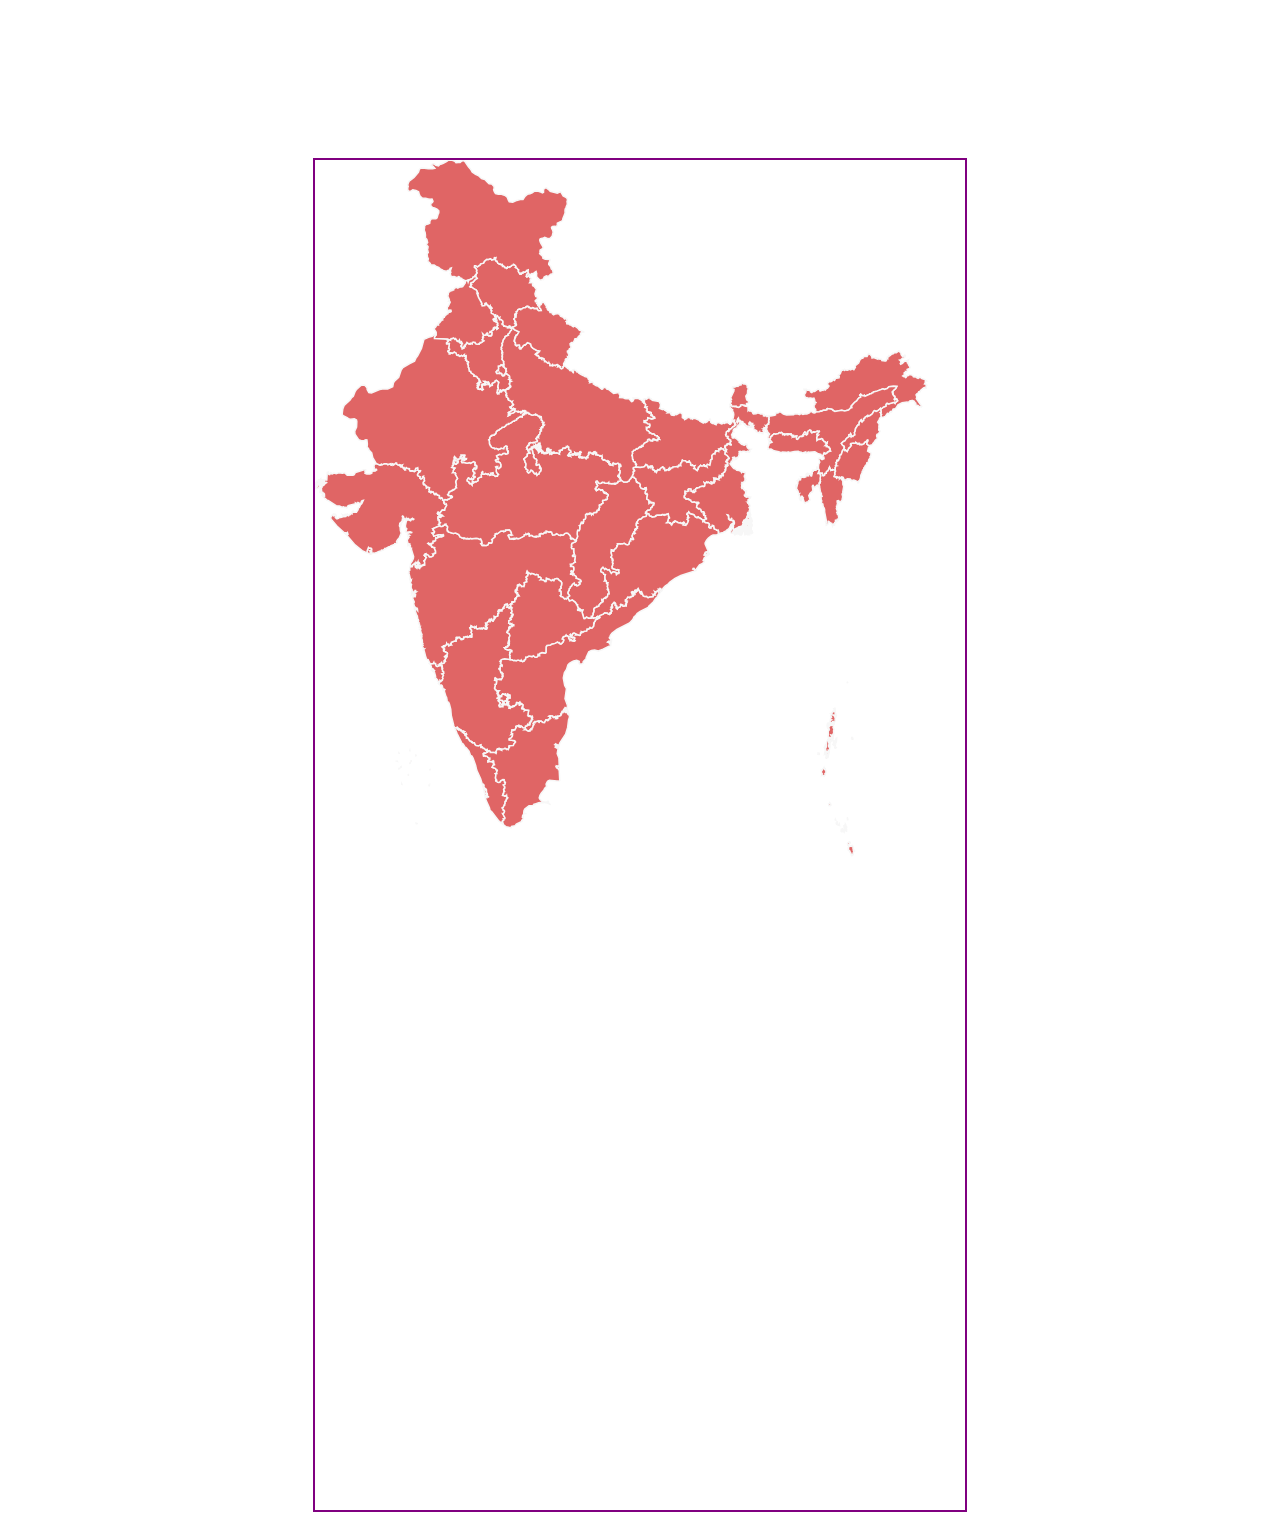
==== commit 1601de2f: "updated" ====
--- a/map.html
+++ b/map.html
@@ -50,7 +50,7 @@
         <svg xmlns:mapsvg="http://mapsvg.com" xmlns:dc="http://purl.org/dc/elements/1.1/"
             xmlns:cc="http://creativecommons.org/ns#" xmlns:rdf="http://www.w3.org/1999/02/22-rdf-syntax-ns#"
             xmlns:svg="http://www.w3.org/2000/svg" xmlns="http://www.w3.org/2000/svg" version="1.1" id="svg2"  
-            height="80vh"width="650px" mapsvg:geoViewBox="68.184010 37.084109 97.418146 6.753659">
+            height="150vh"width="650px" mapsvg:geoViewBox="68.184010 37.084109 97.418146 6.753659">
 
             <metadata id="metadata44">
                 <rdf:RDF>
